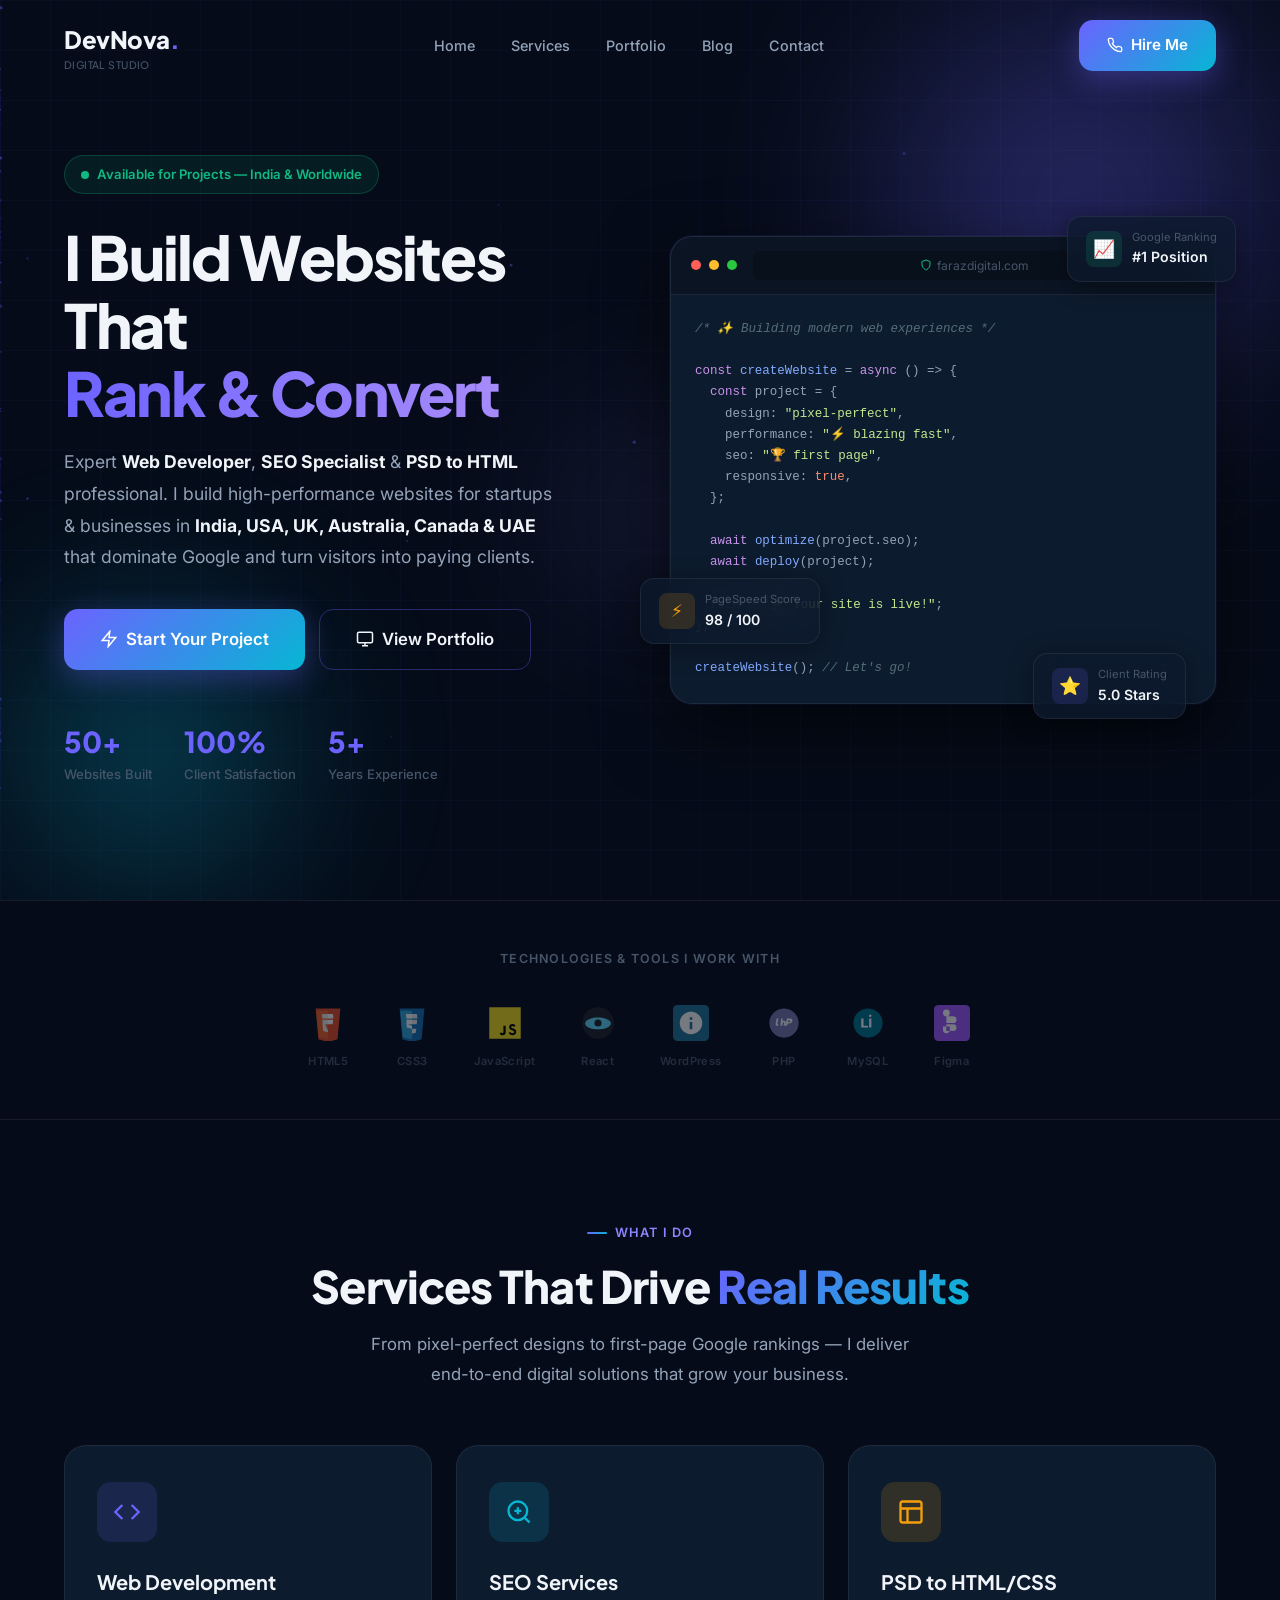
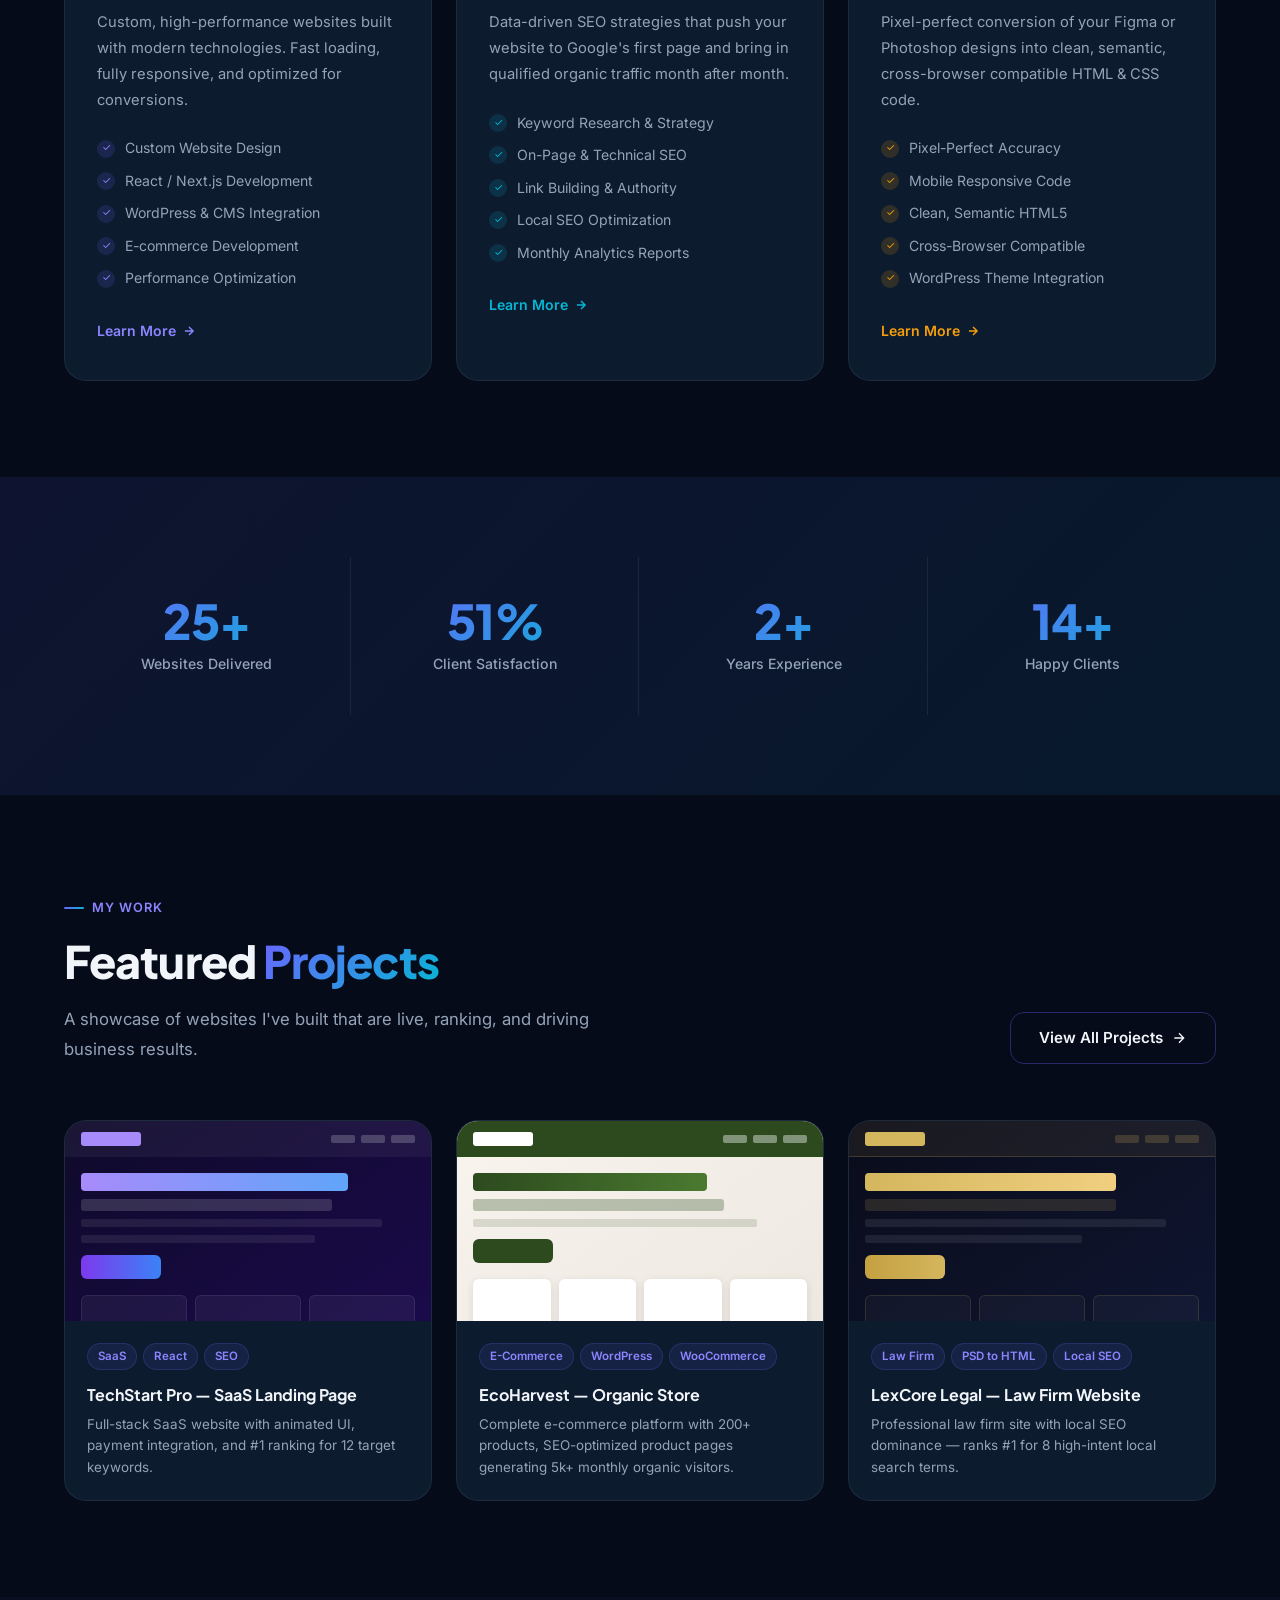
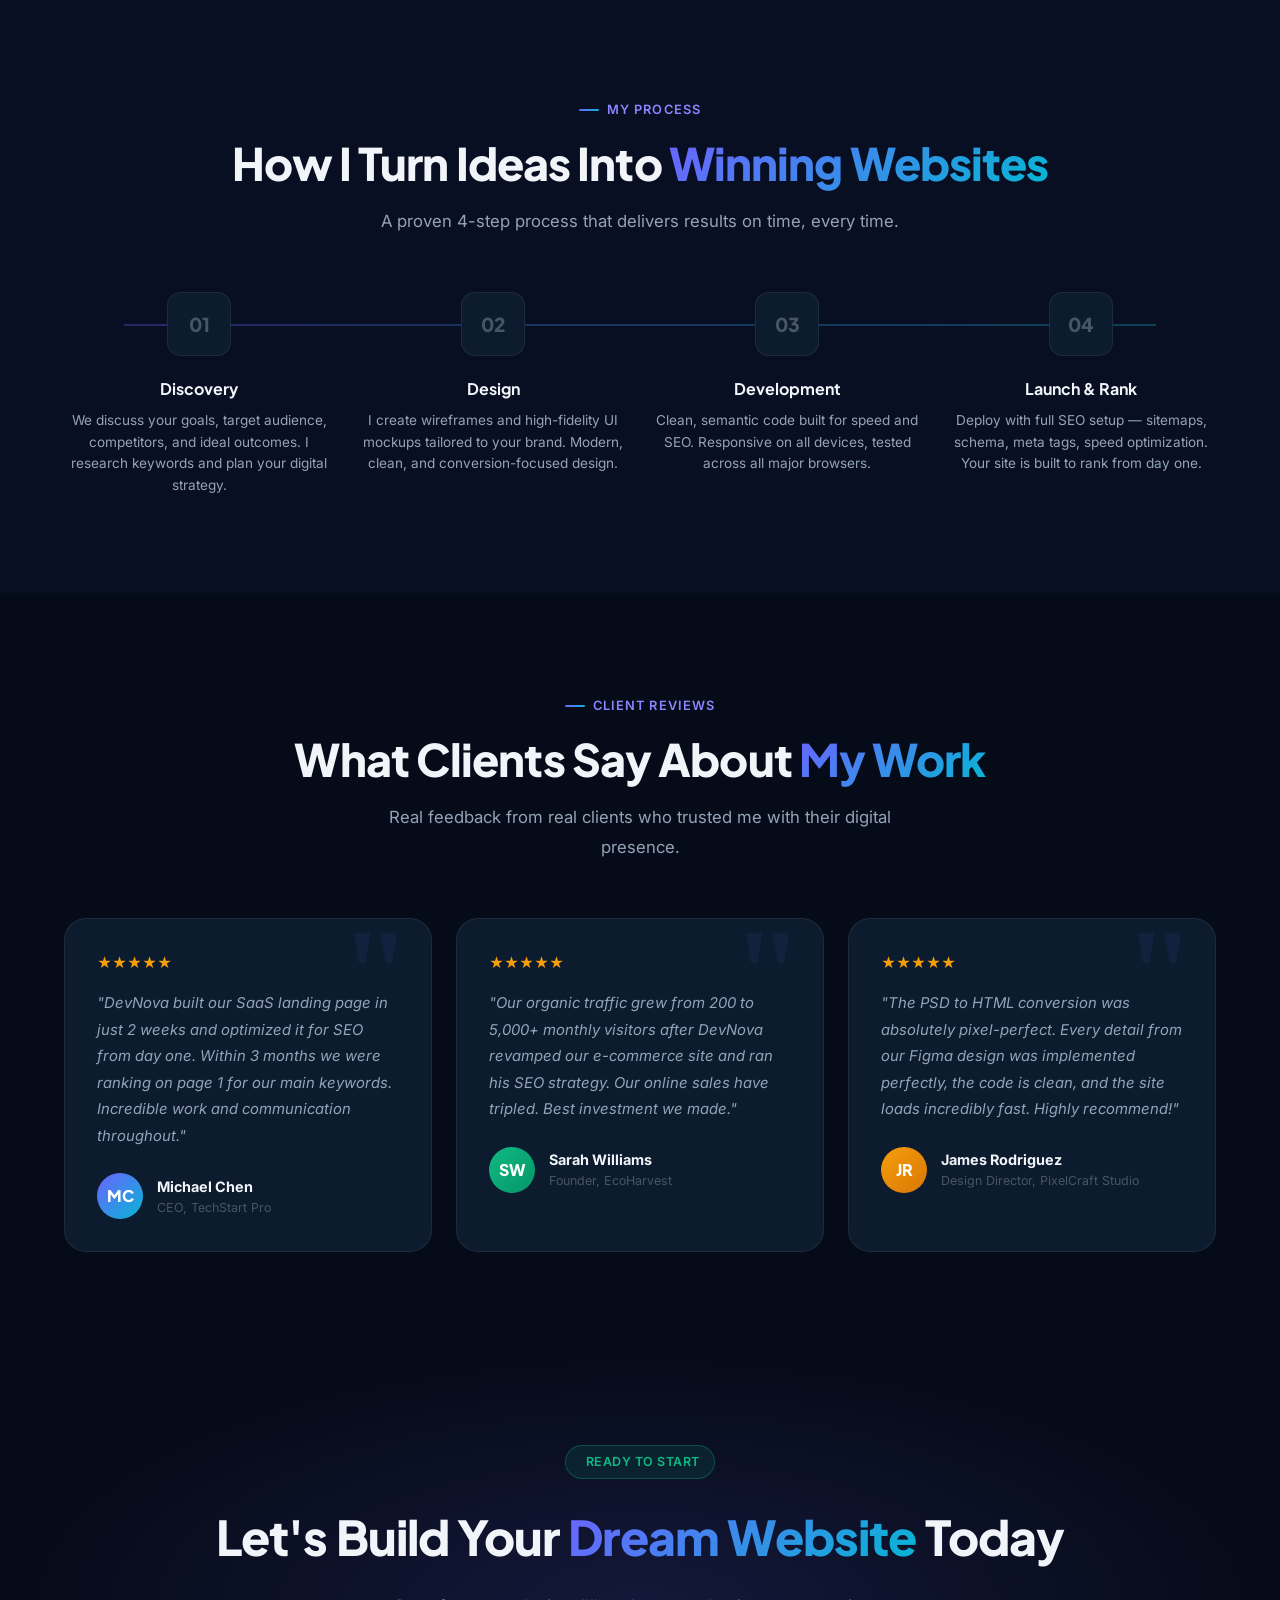
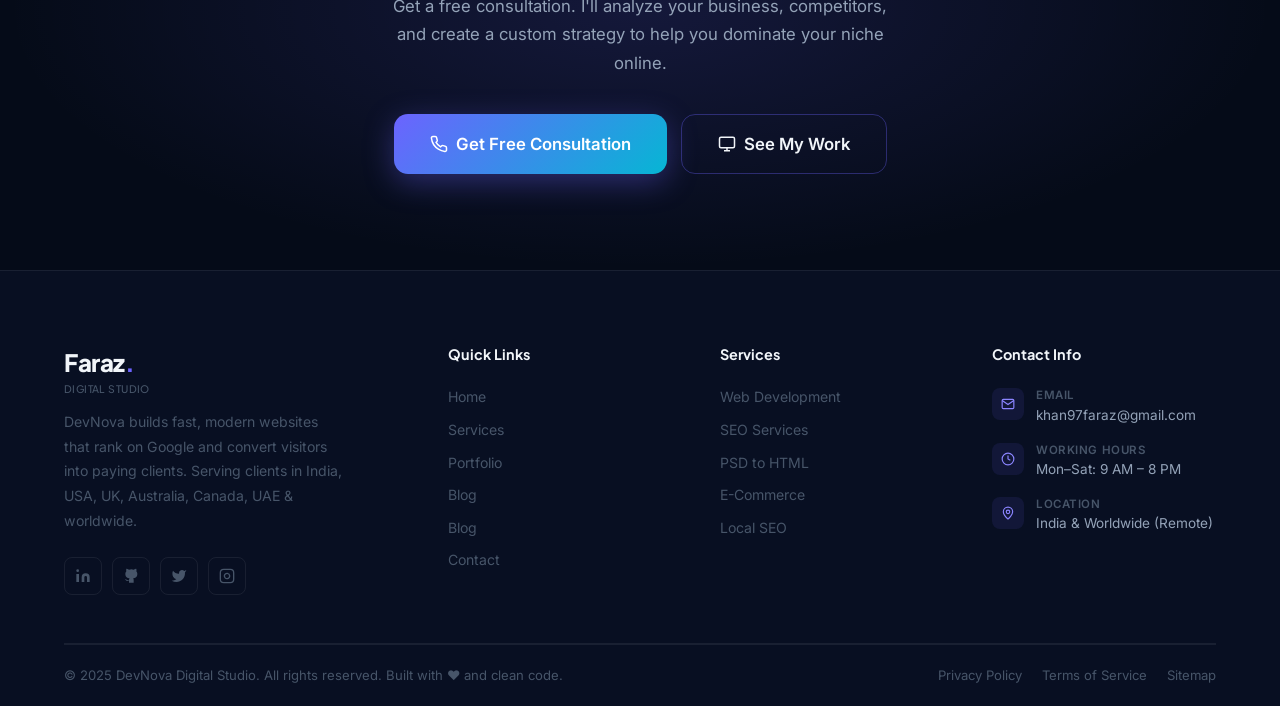
==== index.html @ cc6f0d6e "Target India + international audience (USA, UK, Australia, Canada, UAE) - Page titles updated: "Indi" ====
<!DOCTYPE html>
<html lang="en">
<head>
  <meta charset="UTF-8" />
  <meta name="viewport" content="width=device-width, initial-scale=1.0" />

  <!-- ===== PRIMARY SEO ===== -->
  <title>DevNova | Web Development, SEO & PSD to HTML — India & Worldwide</title>
  <meta name="description" content="Professional web development, SEO, and PSD to HTML services for clients in India, USA, UK, Australia, Canada & UAE. We build fast websites that rank on Google and convert visitors into paying clients." />
  <meta name="keywords" content="web development services, SEO expert, PSD to HTML, hire web developer, affordable web design, freelance web developer india, web developer usa uk australia, wordpress developer, web development agency india, seo services worldwide" />
  <meta name="author" content="DevNova Digital Studio" />
  <meta name="robots" content="index, follow, max-snippet:-1, max-image-preview:large" />
  <meta name="google-site-verification" content="YdTgZyfmlsxTux8rIy8F26vMkPtCJ-BFz233p8TedxY" />
  <link rel="canonical" href="https://portfolioweb-mauve-zeta.vercel.app/" />

  <!-- ===== OPEN GRAPH ===== -->
  <meta property="og:type" content="website" />
  <meta property="og:url" content="https://portfolioweb-mauve-zeta.vercel.app/" />
  <meta property="og:title" content="DevNova | Web Development, SEO & PSD to HTML — India & Worldwide" />
  <meta property="og:description" content="Serving clients in India, USA, UK, Australia, Canada & UAE. We build fast websites that rank on Google and convert visitors into paying clients." />
  <meta property="og:image" content="https://portfolioweb-mauve-zeta.vercel.app/og-image.jpg" />
  <meta property="og:site_name" content="DevNova Digital Studio" />
  <meta property="og:locale" content="en_US" />

  <!-- ===== TWITTER CARD ===== -->
  <meta name="twitter:card" content="summary_large_image" />
  <meta name="twitter:title" content="DevNova | Web Development, SEO & PSD to HTML" />
  <meta name="twitter:description" content="We build fast, modern websites that rank on Google. Expert in Web Development, SEO & PSD to HTML." />
  <meta name="twitter:image" content="https://farazdigital.com/og-image.jpg" />

  <!-- ===== SCHEMA MARKUP ===== -->
  <script type="application/ld+json">
  {
    "@context": "https://schema.org",
    "@type": "ProfessionalService",
    "name": "DevNova Digital Studio",
    "description": "Professional web development, SEO optimization, and PSD to HTML conversion services.",
    "url": "https://portfolioweb-mauve-zeta.vercel.app",
    "email": "khan97faraz@gmail.com",
    "founder": { "@type": "Person", "name": "Faraz Khan", "jobTitle": "Full-Stack Web Developer & SEO Expert" },
    "serviceType": ["Web Development", "SEO Services", "PSD to HTML"],
    "areaServed": ["India", "United States", "United Kingdom", "Australia", "Canada", "United Arab Emirates", "Worldwide"],
    "priceRange": "$$",
    "aggregateRating": {
      "@type": "AggregateRating",
      "ratingValue": "5.0",
      "reviewCount": "32",
      "bestRating": "5"
    },
    "sameAs": [
      "https://linkedin.com/in/devnovastudio",
      "https://github.com/devnovastudio",
      "https://twitter.com/devnovastudio"
    ]
  }
  </script>
  <script type="application/ld+json">
  {
    "@context": "https://schema.org",
    "@type": "WebSite",
    "name": "DevNova Digital Studio",
    "url": "https://portfolioweb-mauve-zeta.vercel.app",
    "potentialAction": {
      "@type": "SearchAction",
      "target": "https://farazdigital.com/?s={search_term_string}",
      "query-input": "required name=search_term_string"
    }
  }
  </script>

  <!-- ===== FAVICON ===== -->
  <link rel="icon" type="image/svg+xml" href="data:image/svg+xml,<svg xmlns='http://www.w3.org/2000/svg' viewBox='0 0 32 32'><rect width='32' height='32' rx='8' fill='%236C63FF'/><text x='50%25' y='54%25' font-family='Arial' font-weight='900' font-size='18' fill='white' text-anchor='middle' dominant-baseline='middle'>F</text></svg>" />

  <!-- ===== PRECONNECT ===== -->
  <link rel="preconnect" href="https://fonts.googleapis.com" />
  <link rel="preconnect" href="https://fonts.gstatic.com" crossorigin />

  <!-- ===== STYLESHEET ===== -->
  <link rel="stylesheet" href="css/style.css" />

  <style>
    /* Hero typing cursor */
    #typingText::after { content: '|'; animation: blink 1s step-end infinite; color: var(--accent); }
    @keyframes blink { 0%,100%{opacity:1} 50%{opacity:0} }
    .spin-anim { animation: spin 1s linear infinite; }
    @keyframes spin { to { transform: rotate(360deg); } }
    /* Gradient animated text */
    .animated-gradient-text {
      background: linear-gradient(270deg, #6C63FF, #06B6D4, #A78BFA, #6C63FF);
      background-size: 300% 300%;
      -webkit-background-clip: text;
      -webkit-text-fill-color: transparent;
      background-clip: text;
      animation: gradientShift 4s ease infinite;
    }
  </style>
</head>

<body>

<!-- ===================================================
     NAVIGATION
====================================================== -->
<nav class="navbar" id="navbar" role="navigation" aria-label="Main navigation">
  <div class="container">
    <div class="nav-inner">
      <a href="index.html" class="nav-logo" aria-label="DevNova Home">
        <div class="logo-stack">
          <span>DevNova<span class="dot">.</span></span>
          <span class="logo-sub">Digital Studio</span>
        </div>
      </a>

      <ul class="nav-links" role="list">
        <li><a href="index.html" class="active">Home</a></li>
        <li><a href="services.html">Services</a></li>
        <li><a href="portfolio.html">Portfolio</a></li>
        <li><a href="blog/index.html">Blog</a></li>
        <li><a href="contact.html">Contact</a></li>
      </ul>

      <div class="nav-actions">
        <a href="contact.html" class="btn btn-primary" aria-label="Hire DevNova">
          <svg width="16" height="16" viewBox="0 0 24 24" fill="none" stroke="currentColor" stroke-width="2"><path d="M22 16.92v3a2 2 0 0 1-2.18 2 19.79 19.79 0 0 1-8.63-3.07A19.5 19.5 0 0 1 4.99 13 19.79 19.79 0 0 1 1.93 4.36 2 2 0 0 1 3.92 2h3a2 2 0 0 1 2 1.72c.127.96.361 1.903.7 2.81a2 2 0 0 1-.45 2.11L8.09 9.91a16 16 0 0 0 6 6l1.27-1.27a2 2 0 0 1 2.11-.45c.907.339 1.85.573 2.81.7A2 2 0 0 1 22 16.92z"/></svg>
          Hire Me
        </a>
        <button class="nav-hamburger" id="hamburger" aria-label="Toggle menu" aria-expanded="false">
          <span></span><span></span><span></span>
        </button>
      </div>
    </div>
  </div>
</nav>

<!-- Mobile Menu -->
<div class="mobile-menu" id="mobileMenu" role="dialog" aria-label="Mobile navigation">
  <a href="index.html">Home</a>
  <a href="services.html">Services</a>
  <a href="portfolio.html">Portfolio</a>
  <a href="blog/index.html">Blog</a>
  <a href="contact.html">Contact</a>
  <a href="contact.html" class="btn btn-primary" style="margin-top:16px;">Hire Me</a>
</div>


<!-- ===================================================
     HERO SECTION
====================================================== -->
<section class="hero" id="home" aria-label="Hero section">
  <div class="hero-bg">
    <canvas id="heroParticles" style="position:absolute;inset:0;width:100%;height:100%;"></canvas>
    <div class="hero-grid"></div>
    <div class="hero-orb hero-orb-1"></div>
    <div class="hero-orb hero-orb-2"></div>
    <div class="hero-orb hero-orb-3"></div>
  </div>

  <div class="container">
    <div class="hero-inner">
      <!-- Content -->
      <div class="hero-content">
        <div class="hero-badge">
          <span class="pulse-dot"></span>
          Available for Projects — India &amp; Worldwide
        </div>

        <h1 class="hero-title">
          I Build Websites That<br/>
          <span class="animated-gradient-text">Rank & Convert</span>
        </h1>

        <p class="hero-desc">
          Expert <strong style="color:var(--text-primary)">Web Developer</strong>,
          <strong style="color:var(--text-primary)">SEO Specialist</strong> &
          <strong style="color:var(--text-primary)">PSD to HTML</strong> professional.
          I build high-performance websites for startups &amp; businesses in <strong style="color:var(--text-primary)">India, USA, UK, Australia, Canada &amp; UAE</strong> that dominate Google and turn visitors into paying clients.
        </p>

        <div class="hero-actions">
          <a href="contact.html" class="btn btn-primary btn-lg">
            <svg width="18" height="18" viewBox="0 0 24 24" fill="none" stroke="currentColor" stroke-width="2"><path d="M13 2L3 14h9l-1 8 10-12h-9l1-8z"/></svg>
            Start Your Project
          </a>
          <a href="portfolio.html" class="btn btn-outline btn-lg">
            <svg width="18" height="18" viewBox="0 0 24 24" fill="none" stroke="currentColor" stroke-width="2"><rect x="2" y="3" width="20" height="14" rx="2"/><path d="M8 21h8M12 17v4"/></svg>
            View Portfolio
          </a>
        </div>

        <div class="hero-stats">
          <div class="hero-stat">
            <div class="hero-stat-num"><span class="counter" data-target="50" data-suffix="+">0+</span></div>
            <div class="hero-stat-label">Websites Built</div>
          </div>
          <div class="hero-stat">
            <div class="hero-stat-num"><span class="counter" data-target="100" data-suffix="%">0%</span></div>
            <div class="hero-stat-label">Client Satisfaction</div>
          </div>
          <div class="hero-stat">
            <div class="hero-stat-num"><span class="counter" data-target="5" data-suffix="+">0+</span></div>
            <div class="hero-stat-label">Years Experience</div>
          </div>
        </div>
      </div>

      <!-- Visual -->
      <div class="hero-visual" aria-hidden="true">
        <div class="hero-window">
          <div class="window-bar">
            <span class="window-dot"></span>
            <span class="window-dot"></span>
            <span class="window-dot"></span>
            <div class="window-url">
              <svg width="12" height="12" viewBox="0 0 24 24" fill="none" stroke="currentColor" stroke-width="2" style="margin-right:5px;color:#10B981"><path d="M12 22s8-4 8-10V5l-8-3-8 3v7c0 6 8 10 8 10z"/></svg>
              farazdigital.com
            </div>
          </div>
          <div class="window-content">
            <div class="code-block">
              <div><span class="cm">/* ✨ Building modern web experiences */</span></div>
              <br/>
              <div><span class="kw">const</span> <span class="fn">createWebsite</span> = <span class="kw">async</span> () =&gt; &#123;</div>
              <div>&nbsp;&nbsp;<span class="kw">const</span> project = &#123;</div>
              <div>&nbsp;&nbsp;&nbsp;&nbsp;design: <span class="str">"pixel-perfect"</span>,</div>
              <div>&nbsp;&nbsp;&nbsp;&nbsp;performance: <span class="str">"⚡ blazing fast"</span>,</div>
              <div>&nbsp;&nbsp;&nbsp;&nbsp;seo: <span class="str">"🏆 first page"</span>,</div>
              <div>&nbsp;&nbsp;&nbsp;&nbsp;responsive: <span class="num">true</span>,</div>
              <div>&nbsp;&nbsp;&#125;;</div>
              <br/>
              <div>&nbsp;&nbsp;<span class="kw">await</span> <span class="fn">optimize</span>(project.seo);</div>
              <div>&nbsp;&nbsp;<span class="kw">await</span> <span class="fn">deploy</span>(project);</div>
              <br/>
              <div>&nbsp;&nbsp;<span class="kw">return</span> <span class="str">"🚀 Your site is live!"</span>;</div>
              <div>&#125;;</div>
              <br/>
              <div><span class="fn">createWebsite</span>(); <span class="cm">// Let's go!</span></div>
            </div>
          </div>
        </div>

        <!-- Floating cards -->
        <div class="floating-card fc-seo">
          <div class="floating-card-icon" style="background:rgba(16,185,129,0.15);color:#10B981;font-size:1.1rem;">📈</div>
          <div class="floating-card-text">
            <div class="floating-card-label">Google Ranking</div>
            <div class="floating-card-value">#1 Position</div>
          </div>
        </div>

        <div class="floating-card fc-speed">
          <div class="floating-card-icon" style="background:rgba(245,158,11,0.15);color:#F59E0B;font-size:1.1rem;">⚡</div>
          <div class="floating-card-text">
            <div class="floating-card-label">PageSpeed Score</div>
            <div class="floating-card-value">98 / 100</div>
          </div>
        </div>

        <div class="floating-card fc-rank">
          <div class="floating-card-icon" style="background:rgba(108,99,255,0.15);color:#8B85FF;font-size:1.1rem;">⭐</div>
          <div class="floating-card-text">
            <div class="floating-card-label">Client Rating</div>
            <div class="floating-card-value">5.0 Stars</div>
          </div>
        </div>
      </div>
    </div>
  </div>
</section>


<!-- ===================================================
     TRUSTED / TECH STACK
====================================================== -->
<section class="trusted" aria-label="Technologies used">
  <div class="container">
    <p class="trusted-label">Technologies & Tools I Work With</p>
    <div class="tech-logos">
      <div class="tech-logo">
        <div class="tech-logo-icon">
          <svg viewBox="0 0 32 32" width="36" height="36"><path fill="#E44D26" d="M5 3l2.5 27.5L16 33l8.5-2.5L27 3z"/><path fill="#F16529" d="M16 30.5V5H5.5L7.7 28.7z"/><path fill="#EBEBEB" d="M16 13H11l.4 4H16v-4zm0-5H10.6l.4 4H16V8zm0 14.5l-.1.1L13 16h-2l.7 7 4.3 1.2v-1.7z"/><path fill="#fff" d="M16 17v-4h4.6l-.4 4H16zm1-9H16v4h4.8l-.4-4H17z"/></svg>
        </div>
        <span class="tech-logo-name">HTML5</span>
      </div>
      <div class="tech-logo">
        <div class="tech-logo-icon">
          <svg viewBox="0 0 32 32" width="36" height="36"><path fill="#1572B6" d="M5 3l2.5 27.5L16 33l8.5-2.5L27 3z"/><path fill="#33A9DC" d="M16 30.5V5H5.5L7.7 28.7z"/><path fill="#fff" d="M16 13h-5l.4 4H16v-4zm0-5H10.6l.4 4H16V8zm0 14.5v-4h-.1l-3-1-.2-2H11l.4 4.4 4.6 1.3z"/><path fill="#EBEBEB" d="M16 17v-4h4.6l-.4 4H16zm1-9H16v4h4.8l-.4-4H17zM16 25v-4h3.8l-.4 3.6-3.4.9z"/></svg>
        </div>
        <span class="tech-logo-name">CSS3</span>
      </div>
      <div class="tech-logo">
        <div class="tech-logo-icon">
          <svg viewBox="0 0 32 32" width="36" height="36"><path fill="#F7DF1E" d="M2 2h28v28H2z"/><path d="M20.8 23.9c.4.7 1 1.2 2 1.2.8 0 1.4-.4 1.4-1 0-.7-.6-1-1.5-1.4l-.5-.2c-1.5-.6-2.5-1.4-2.5-3 0-1.5 1.1-2.6 2.9-2.6 1.3 0 2.2.5 2.8 1.6l-1.5 1c-.3-.6-.7-.8-1.3-.8-.6 0-1 .4-1 .8 0 .6.4.8 1.2 1.2l.5.2c1.7.7 2.7 1.5 2.7 3.1 0 1.8-1.4 2.8-3.2 2.8-1.8 0-3-.9-3.5-2.1l1.5-.8zm-8.3.2c.3.5.6.9 1.2.9.6 0 .9-.2.9-.9v-5.7h2v5.8c0 1.9-1.1 2.7-2.7 2.7-1.4 0-2.2-.7-2.7-1.6l1.3-.9v-.3z"/></svg>
        </div>
        <span class="tech-logo-name">JavaScript</span>
      </div>
      <div class="tech-logo">
        <div class="tech-logo-icon">
          <svg viewBox="0 0 32 32" width="36" height="36"><circle cx="16" cy="16" r="14" fill="#20232a"/><path fill="#61DAFB" d="M16 12.8a3.2 3.2 0 1 1 0 6.4 3.2 3.2 0 0 1 0-6.4zm0-1.6c-2.65 0-5.05.36-6.88.97-1.47.49-2.62 1.14-3.4 1.88-.77.74-1.16 1.54-1.16 2.35 0 .81.39 1.61 1.16 2.35.78.74 1.93 1.39 3.4 1.88C10.95 21.24 13.35 21.6 16 21.6s5.05-.36 6.88-.97c1.47-.49 2.62-1.14 3.4-1.88.77-.74 1.16-1.54 1.16-2.35 0-.81-.39-1.61-1.16-2.35-.78-.74-1.93-1.39-3.4-1.88C21.05 11.56 18.65 11.2 16 11.2z"/></svg>
        </div>
        <span class="tech-logo-name">React</span>
      </div>
      <div class="tech-logo">
        <div class="tech-logo-icon">
          <svg viewBox="0 0 32 32" width="36" height="36"><rect width="32" height="32" rx="4" fill="#21759B"/><path fill="#fff" d="M16 6C10.48 6 6 10.48 6 16c0 5.52 4.48 10 10 10s10-4.48 10-10c0-5.52-4.48-10-10-10zm1.14 15.5h-2.28v-6.28h2.28v6.28zm0-8.42h-2.28v-2.16h2.28v2.16z"/></svg>
        </div>
        <span class="tech-logo-name">WordPress</span>
      </div>
      <div class="tech-logo">
        <div class="tech-logo-icon">
          <svg viewBox="0 0 32 32" width="36" height="36"><path fill="#777BB4" d="M16 3C8.82 3 3 8.82 3 16s5.82 13 13 13 13-5.82 13-13S23.18 3 16 3z"/><path fill="#fff" d="M9.5 12h1.5l-.9 4.5c-.1.5.1.7.5.7h.4l-.3 1.3h-.7c-1.1 0-1.7-.6-1.4-2L9.5 12zm3.9 0h1.5l-.4 2h1.5c1.3 0 1.9.7 1.6 2l-.5 2.5h-1.5l.5-2.3c.1-.5 0-.8-.5-.8H15l-.6 3.1h-1.5L13.4 12zm5.3 0h3c1.4 0 2 .9 1.7 2.3-.3 1.4-1.3 2.2-2.7 2.2h-1.5l-.4 2h-1.5l1.4-6.5zm1.3 1.3l-.5 2h1.2c.5 0 .9-.3 1-.8.1-.5-.1-.8-.7-.8l-.9-.4h-.1z"/></svg>
        </div>
        <span class="tech-logo-name">PHP</span>
      </div>
      <div class="tech-logo">
        <div class="tech-logo-icon">
          <svg viewBox="0 0 32 32" width="36" height="36"><path fill="#00758F" d="M16 3C8.82 3 3 8.82 3 16s5.82 13 13 13 13-5.82 13-13S23.18 3 16 3z"/><path fill="#fff" d="M10 20V12h2v6.5h4V20H10zm7-8h2v8h-2v-8zm-.1-2.5a1.1 1.1 0 1 1 2.2 0 1.1 1.1 0 0 1-2.2 0z"/></svg>
        </div>
        <span class="tech-logo-name">MySQL</span>
      </div>
      <div class="tech-logo">
        <div class="tech-logo-icon">
          <svg viewBox="0 0 32 32" width="36" height="36"><rect width="32" height="32" rx="4" fill="#A259FF"/><path fill="#fff" d="M11 10h6a3 3 0 0 1 0 6h-6v-6zm0 7h3a3 3 0 0 1 0 6h-3v-6zm6 0a3 3 0 1 1 0 6 3 3 0 0 1 0-6zM8 22a3 3 0 1 0 6 0v-3H8v3zm3-12a3 3 0 1 0 0-6 3 3 0 0 0 0 6z"/></svg>
        </div>
        <span class="tech-logo-name">Figma</span>
      </div>
    </div>
  </div>
</section>


<!-- ===================================================
     SERVICES SECTION
====================================================== -->
<section class="section-pad" id="services" aria-labelledby="services-heading">
  <div class="container">
    <div class="section-header center">
      <div class="section-label">What I Do</div>
      <h2 class="section-title" id="services-heading">
        Services That Drive <span class="text-gradient">Real Results</span>
      </h2>
      <p class="section-desc">
        From pixel-perfect designs to first-page Google rankings — I deliver end-to-end digital solutions that grow your business.
      </p>
    </div>

    <div class="services-grid">
      <!-- Web Development -->
      <article class="service-card animate-on-scroll">
        <div class="service-icon service-icon-1" aria-hidden="true">
          <svg viewBox="0 0 24 24" fill="none" stroke="currentColor" stroke-width="2"><polyline points="16 18 22 12 16 6"/><polyline points="8 6 2 12 8 18"/></svg>
        </div>
        <h3 class="service-title">Web Development</h3>
        <p class="service-desc">Custom, high-performance websites built with modern technologies. Fast loading, fully responsive, and optimized for conversions.</p>
        <ul class="service-features" aria-label="Web development features">
          <li class="service-feature"><span class="feature-check">✓</span> Custom Website Design</li>
          <li class="service-feature"><span class="feature-check">✓</span> React / Next.js Development</li>
          <li class="service-feature"><span class="feature-check">✓</span> WordPress & CMS Integration</li>
          <li class="service-feature"><span class="feature-check">✓</span> E-commerce Development</li>
          <li class="service-feature"><span class="feature-check">✓</span> Performance Optimization</li>
        </ul>
        <a href="services.html#web-dev" class="service-link">
          Learn More <svg width="14" height="14" viewBox="0 0 24 24" fill="none" stroke="currentColor" stroke-width="2.5"><path d="M5 12h14M12 5l7 7-7 7"/></svg>
        </a>
      </article>

      <!-- SEO -->
      <article class="service-card animate-on-scroll delay-1">
        <div class="service-icon service-icon-2" aria-hidden="true">
          <svg viewBox="0 0 24 24" fill="none" stroke="currentColor" stroke-width="2"><circle cx="11" cy="11" r="8"/><path d="m21 21-4.35-4.35"/><path d="M11 8v6M8 11h6"/></svg>
        </div>
        <h3 class="service-title">SEO Services</h3>
        <p class="service-desc">Data-driven SEO strategies that push your website to Google's first page and bring in qualified organic traffic month after month.</p>
        <ul class="service-features" aria-label="SEO service features">
          <li class="service-feature"><span class="feature-check">✓</span> Keyword Research & Strategy</li>
          <li class="service-feature"><span class="feature-check">✓</span> On-Page & Technical SEO</li>
          <li class="service-feature"><span class="feature-check">✓</span> Link Building & Authority</li>
          <li class="service-feature"><span class="feature-check">✓</span> Local SEO Optimization</li>
          <li class="service-feature"><span class="feature-check">✓</span> Monthly Analytics Reports</li>
        </ul>
        <a href="services.html#seo" class="service-link" style="color:var(--cyan)">
          Learn More <svg width="14" height="14" viewBox="0 0 24 24" fill="none" stroke="currentColor" stroke-width="2.5"><path d="M5 12h14M12 5l7 7-7 7"/></svg>
        </a>
      </article>

      <!-- PSD to HTML -->
      <article class="service-card animate-on-scroll delay-2">
        <div class="service-icon service-icon-3" aria-hidden="true">
          <svg viewBox="0 0 24 24" fill="none" stroke="currentColor" stroke-width="2"><rect x="3" y="3" width="18" height="18" rx="2"/><path d="M3 9h18M9 21V9"/></svg>
        </div>
        <h3 class="service-title">PSD to HTML/CSS</h3>
        <p class="service-desc">Pixel-perfect conversion of your Figma or Photoshop designs into clean, semantic, cross-browser compatible HTML & CSS code.</p>
        <ul class="service-features" aria-label="PSD to HTML features">
          <li class="service-feature"><span class="feature-check">✓</span> Pixel-Perfect Accuracy</li>
          <li class="service-feature"><span class="feature-check">✓</span> Mobile Responsive Code</li>
          <li class="service-feature"><span class="feature-check">✓</span> Clean, Semantic HTML5</li>
          <li class="service-feature"><span class="feature-check">✓</span> Cross-Browser Compatible</li>
          <li class="service-feature"><span class="feature-check">✓</span> WordPress Theme Integration</li>
        </ul>
        <a href="services.html#psd" class="service-link" style="color:var(--orange)">
          Learn More <svg width="14" height="14" viewBox="0 0 24 24" fill="none" stroke="currentColor" stroke-width="2.5"><path d="M5 12h14M12 5l7 7-7 7"/></svg>
        </a>
      </article>
    </div>
  </div>
</section>


<!-- ===================================================
     STATS / NUMBERS
====================================================== -->
<section class="stats-section" aria-label="Statistics and achievements">
  <div class="stats-bg" aria-hidden="true"></div>
  <div class="container">
    <div class="stats-grid">
      <div class="stat-item animate-on-scroll">
        <div class="stat-number text-gradient">
          <span class="counter" data-target="50" data-suffix="+">0+</span>
        </div>
        <p class="stat-label">Websites Delivered</p>
      </div>
      <div class="stat-item animate-on-scroll delay-1">
        <div class="stat-number text-gradient">
          <span class="counter" data-target="100" data-suffix="%">0%</span>
        </div>
        <p class="stat-label">Client Satisfaction</p>
      </div>
      <div class="stat-item animate-on-scroll delay-2">
        <div class="stat-number text-gradient">
          <span class="counter" data-target="5" data-suffix="+">0+</span>
        </div>
        <p class="stat-label">Years Experience</p>
      </div>
      <div class="stat-item animate-on-scroll delay-3">
        <div class="stat-number text-gradient">
          <span class="counter" data-target="30" data-suffix="+">0+</span>
        </div>
        <p class="stat-label">Happy Clients</p>
      </div>
    </div>
  </div>
</section>


<!-- ===================================================
     PORTFOLIO PREVIEW
====================================================== -->
<section class="section-pad" id="portfolio" aria-labelledby="portfolio-heading">
  <div class="container">
    <div class="section-header" style="display:flex;justify-content:space-between;align-items:flex-end;flex-wrap:wrap;gap:20px;">
      <div>
        <div class="section-label">My Work</div>
        <h2 class="section-title" id="portfolio-heading">
          Featured <span class="text-gradient">Projects</span>
        </h2>
        <p class="section-desc">A showcase of websites I've built that are live, ranking, and driving business results.</p>
      </div>
      <a href="portfolio.html" class="btn btn-outline">
        View All Projects
        <svg width="16" height="16" viewBox="0 0 24 24" fill="none" stroke="currentColor" stroke-width="2"><path d="M5 12h14M12 5l7 7-7 7"/></svg>
      </a>
    </div>

    <div class="portfolio-grid">
      <!-- Project 1 -->
      <article class="project-card animate-on-scroll" aria-label="TechStart Pro project">
        <div class="project-preview">
          <div class="mock-site site-saas">
            <div class="mock-nav">
              <div class="mock-logo"></div>
              <div class="mock-nav-links">
                <div class="mock-nav-link"></div>
                <div class="mock-nav-link"></div>
                <div class="mock-nav-link"></div>
              </div>
            </div>
            <div class="mock-hero">
              <div class="mock-h1" style="width:80%"></div>
              <div class="mock-h1-sub"></div>
              <div class="mock-p" style="width:90%"></div>
              <div class="mock-p" style="width:70%"></div>
              <div class="mock-btn"></div>
            </div>
            <div class="mock-cards">
              <div class="mock-card"></div>
              <div class="mock-card"></div>
              <div class="mock-card"></div>
            </div>
          </div>
          <div class="project-overlay">
            <a href="portfolio.html" class="project-overlay-btn">
              <svg width="14" height="14" viewBox="0 0 24 24" fill="none" stroke="currentColor" stroke-width="2"><path d="M18 13v6a2 2 0 0 1-2 2H5a2 2 0 0 1-2-2V8a2 2 0 0 1 2-2h6M15 3h6v6M10 14L21 3"/></svg>
              View Case Study
            </a>
          </div>
        </div>
        <div class="project-info">
          <div class="project-tags">
            <span class="project-tag">SaaS</span>
            <span class="project-tag">React</span>
            <span class="project-tag">SEO</span>
          </div>
          <h3 class="project-title">TechStart Pro — SaaS Landing Page</h3>
          <p class="project-desc">Full-stack SaaS website with animated UI, payment integration, and #1 ranking for 12 target keywords.</p>
        </div>
      </article>

      <!-- Project 2 -->
      <article class="project-card animate-on-scroll delay-1" aria-label="EcoHarvest project">
        <div class="project-preview">
          <div class="mock-site site-ecom">
            <div class="mock-nav">
              <div class="mock-logo"></div>
              <div class="mock-nav-links">
                <div class="mock-nav-link"></div>
                <div class="mock-nav-link"></div>
                <div class="mock-nav-link"></div>
              </div>
            </div>
            <div class="mock-hero">
              <div class="mock-h1" style="width:70%"></div>
              <div class="mock-h1-sub"></div>
              <div class="mock-p" style="width:85%"></div>
              <div class="mock-btn"></div>
            </div>
            <div class="mock-cards">
              <div class="mock-card"></div>
              <div class="mock-card"></div>
              <div class="mock-card"></div>
              <div class="mock-card"></div>
            </div>
          </div>
          <div class="project-overlay">
            <a href="portfolio.html" class="project-overlay-btn">
              <svg width="14" height="14" viewBox="0 0 24 24" fill="none" stroke="currentColor" stroke-width="2"><path d="M18 13v6a2 2 0 0 1-2 2H5a2 2 0 0 1-2-2V8a2 2 0 0 1 2-2h6M15 3h6v6M10 14L21 3"/></svg>
              View Case Study
            </a>
          </div>
        </div>
        <div class="project-info">
          <div class="project-tags">
            <span class="project-tag">E-Commerce</span>
            <span class="project-tag">WordPress</span>
            <span class="project-tag">WooCommerce</span>
          </div>
          <h3 class="project-title">EcoHarvest — Organic Store</h3>
          <p class="project-desc">Complete e-commerce platform with 200+ products, SEO-optimized product pages generating 5k+ monthly organic visitors.</p>
        </div>
      </article>

      <!-- Project 3 -->
      <article class="project-card animate-on-scroll delay-2" aria-label="LexCore Legal project">
        <div class="project-preview">
          <div class="mock-site site-legal">
            <div class="mock-nav">
              <div class="mock-logo"></div>
              <div class="mock-nav-links">
                <div class="mock-nav-link"></div>
                <div class="mock-nav-link"></div>
                <div class="mock-nav-link"></div>
              </div>
            </div>
            <div class="mock-hero">
              <div class="mock-h1" style="width:75%"></div>
              <div class="mock-h1-sub"></div>
              <div class="mock-p" style="width:90%"></div>
              <div class="mock-p" style="width:65%"></div>
              <div class="mock-btn"></div>
            </div>
            <div class="mock-cards">
              <div class="mock-card"></div>
              <div class="mock-card"></div>
              <div class="mock-card"></div>
            </div>
          </div>
          <div class="project-overlay">
            <a href="portfolio.html" class="project-overlay-btn">
              <svg width="14" height="14" viewBox="0 0 24 24" fill="none" stroke="currentColor" stroke-width="2"><path d="M18 13v6a2 2 0 0 1-2 2H5a2 2 0 0 1-2-2V8a2 2 0 0 1 2-2h6M15 3h6v6M10 14L21 3"/></svg>
              View Case Study
            </a>
          </div>
        </div>
        <div class="project-info">
          <div class="project-tags">
            <span class="project-tag">Law Firm</span>
            <span class="project-tag">PSD to HTML</span>
            <span class="project-tag">Local SEO</span>
          </div>
          <h3 class="project-title">LexCore Legal — Law Firm Website</h3>
          <p class="project-desc">Professional law firm site with local SEO dominance — ranks #1 for 8 high-intent local search terms.</p>
        </div>
      </article>
    </div>
  </div>
</section>


<!-- ===================================================
     PROCESS / HOW I WORK
====================================================== -->
<section class="section-pad" style="background:var(--bg-secondary);" aria-labelledby="process-heading">
  <div class="container">
    <div class="section-header center">
      <div class="section-label">My Process</div>
      <h2 class="section-title" id="process-heading">
        How I Turn Ideas Into <span class="text-gradient">Winning Websites</span>
      </h2>
      <p class="section-desc">A proven 4-step process that delivers results on time, every time.</p>
    </div>

    <div class="process-grid">
      <div class="process-step animate-on-scroll">
        <div class="step-number">01</div>
        <h3 class="step-title">Discovery</h3>
        <p class="step-desc">We discuss your goals, target audience, competitors, and ideal outcomes. I research keywords and plan your digital strategy.</p>
      </div>
      <div class="process-step animate-on-scroll delay-1">
        <div class="step-number">02</div>
        <h3 class="step-title">Design</h3>
        <p class="step-desc">I create wireframes and high-fidelity UI mockups tailored to your brand. Modern, clean, and conversion-focused design.</p>
      </div>
      <div class="process-step animate-on-scroll delay-2">
        <div class="step-number">03</div>
        <h3 class="step-title">Development</h3>
        <p class="step-desc">Clean, semantic code built for speed and SEO. Responsive on all devices, tested across all major browsers.</p>
      </div>
      <div class="process-step animate-on-scroll delay-3">
        <div class="step-number">04</div>
        <h3 class="step-title">Launch & Rank</h3>
        <p class="step-desc">Deploy with full SEO setup — sitemaps, schema, meta tags, speed optimization. Your site is built to rank from day one.</p>
      </div>
    </div>
  </div>
</section>


<!-- ===================================================
     TESTIMONIALS
====================================================== -->
<section class="section-pad" id="testimonials" aria-labelledby="testimonials-heading">
  <div class="container">
    <div class="section-header center">
      <div class="section-label">Client Reviews</div>
      <h2 class="section-title" id="testimonials-heading">
        What Clients Say About <span class="text-gradient">My Work</span>
      </h2>
      <p class="section-desc">Real feedback from real clients who trusted me with their digital presence.</p>
    </div>

    <div class="testimonials-grid">
      <article class="testimonial-card animate-on-scroll">
        <div class="stars" aria-label="5 star rating">★★★★★</div>
        <p class="testimonial-text">"DevNova built our SaaS landing page in just 2 weeks and optimized it for SEO from day one. Within 3 months we were ranking on page 1 for our main keywords. Incredible work and communication throughout."</p>
        <div class="testimonial-author">
          <div class="author-avatar" style="background:linear-gradient(135deg,#6C63FF,#06B6D4);">MC</div>
          <div class="author-info">
            <div class="author-name">Michael Chen</div>
            <div class="author-role">CEO, TechStart Pro</div>
          </div>
        </div>
      </article>

      <article class="testimonial-card animate-on-scroll delay-1">
        <div class="stars" aria-label="5 star rating">★★★★★</div>
        <p class="testimonial-text">"Our organic traffic grew from 200 to 5,000+ monthly visitors after DevNova revamped our e-commerce site and ran his SEO strategy. Our online sales have tripled. Best investment we made."</p>
        <div class="testimonial-author">
          <div class="author-avatar" style="background:linear-gradient(135deg,#10B981,#059669);">SW</div>
          <div class="author-info">
            <div class="author-name">Sarah Williams</div>
            <div class="author-role">Founder, EcoHarvest</div>
          </div>
        </div>
      </article>

      <article class="testimonial-card animate-on-scroll delay-2">
        <div class="stars" aria-label="5 star rating">★★★★★</div>
        <p class="testimonial-text">"The PSD to HTML conversion was absolutely pixel-perfect. Every detail from our Figma design was implemented perfectly, the code is clean, and the site loads incredibly fast. Highly recommend!"</p>
        <div class="testimonial-author">
          <div class="author-avatar" style="background:linear-gradient(135deg,#F59E0B,#D97706);">JR</div>
          <div class="author-info">
            <div class="author-name">James Rodriguez</div>
            <div class="author-role">Design Director, PixelCraft Studio</div>
          </div>
        </div>
      </article>
    </div>
  </div>
</section>


<!-- ===================================================
     CTA SECTION
====================================================== -->
<section class="cta-section" aria-labelledby="cta-heading">
  <div class="cta-bg" aria-hidden="true"></div>
  <div class="container">
    <div class="cta-inner">
      <div class="badge badge-success" style="margin:0 auto 20px;">
        <span class="pulse-dot" style="background:var(--green);"></span>
        Ready to Start
      </div>
      <h2 class="cta-title" id="cta-heading">
        Let's Build Your <span class="text-gradient">Dream Website</span> Today
      </h2>
      <p class="cta-desc">
        Get a free consultation. I'll analyze your business, competitors, and create a custom strategy to help you dominate your niche online.
      </p>
      <div class="cta-actions">
        <a href="contact.html" class="btn btn-primary btn-lg">
          <svg width="18" height="18" viewBox="0 0 24 24" fill="none" stroke="currentColor" stroke-width="2"><path d="M22 16.92v3a2 2 0 0 1-2.18 2 19.79 19.79 0 0 1-8.63-3.07A19.5 19.5 0 0 1 4.99 13 19.79 19.79 0 0 1 1.93 4.36 2 2 0 0 1 3.92 2h3a2 2 0 0 1 2 1.72c.127.96.361 1.903.7 2.81a2 2 0 0 1-.45 2.11L8.09 9.91a16 16 0 0 0 6 6l1.27-1.27a2 2 0 0 1 2.11-.45c.907.339 1.85.573 2.81.7A2 2 0 0 1 22 16.92z"/></svg>
          Get Free Consultation
        </a>
        <a href="portfolio.html" class="btn btn-outline btn-lg">
          <svg width="18" height="18" viewBox="0 0 24 24" fill="none" stroke="currentColor" stroke-width="2"><rect x="2" y="3" width="20" height="14" rx="2"/><path d="M8 21h8M12 17v4"/></svg>
          See My Work
        </a>
      </div>
    </div>
  </div>
</section>


<!-- ===================================================
     FOOTER
====================================================== -->
<footer role="contentinfo">
  <div class="container">
    <div class="footer-main">
      <!-- Brand -->
      <div class="footer-brand">
        <a href="index.html" class="nav-logo">
          <div class="logo-stack">
            <span>Faraz<span class="dot">.</span></span>
            <span class="logo-sub">Digital Studio</span>
          </div>
        </a>
        <p class="footer-desc">DevNova builds fast, modern websites that rank on Google and convert visitors into paying clients. Serving clients in India, USA, UK, Australia, Canada, UAE &amp; worldwide.</p>
        <div class="social-links" aria-label="Social media links">
          <a href="#" class="social-link" aria-label="LinkedIn">
            <svg width="16" height="16" viewBox="0 0 24 24" fill="currentColor"><path d="M16 8a6 6 0 0 1 6 6v7h-4v-7a2 2 0 0 0-2-2 2 2 0 0 0-2 2v7h-4v-7a6 6 0 0 1 6-6zM2 9h4v12H2z"/><circle cx="4" cy="4" r="2"/></svg>
          </a>
          <a href="#" class="social-link" aria-label="GitHub">
            <svg width="16" height="16" viewBox="0 0 24 24" fill="currentColor"><path d="M9 19c-5 1.5-5-2.5-7-3m14 6v-3.87a3.37 3.37 0 0 0-.94-2.61c3.14-.35 6.44-1.54 6.44-7A5.44 5.44 0 0 0 20 4.77 5.07 5.07 0 0 0 19.91 1S18.73.65 16 2.48a13.38 13.38 0 0 0-7 0C6.27.65 5.09 1 5.09 1A5.07 5.07 0 0 0 5 4.77a5.44 5.44 0 0 0-1.5 3.78c0 5.42 3.3 6.61 6.44 7A3.37 3.37 0 0 0 9 18.13V22"/></svg>
          </a>
          <a href="#" class="social-link" aria-label="Twitter">
            <svg width="16" height="16" viewBox="0 0 24 24" fill="currentColor"><path d="M23 3a10.9 10.9 0 0 1-3.14 1.53 4.48 4.48 0 0 0-7.86 3v1A10.66 10.66 0 0 1 3 4s-4 9 5 13a11.64 11.64 0 0 1-7 2c9 5 20 0 20-11.5a4.5 4.5 0 0 0-.08-.83A7.72 7.72 0 0 0 23 3z"/></svg>
          </a>
          <a href="#" class="social-link" aria-label="Instagram">
            <svg width="16" height="16" viewBox="0 0 24 24" fill="none" stroke="currentColor" stroke-width="2"><rect x="2" y="2" width="20" height="20" rx="5"/><path d="M16 11.37A4 4 0 1 1 12.63 8 4 4 0 0 1 16 11.37z"/><line x1="17.5" y1="6.5" x2="17.51" y2="6.5"/></svg>
          </a>
        </div>
      </div>

      <!-- Quick Links -->
      <div class="footer-col">
        <h4>Quick Links</h4>
        <ul class="footer-links">
          <li><a href="index.html">Home</a></li>
          <li><a href="services.html">Services</a></li>
          <li><a href="portfolio.html">Portfolio</a></li>
          <li><a href="blog/index.html">Blog</a></li>
          <li><a href="blog/index.html">Blog</a></li>
          <li><a href="contact.html">Contact</a></li>
        </ul>
      </div>

      <!-- Services -->
      <div class="footer-col">
        <h4>Services</h4>
        <ul class="footer-links">
          <li><a href="services.html#web-dev">Web Development</a></li>
          <li><a href="services.html#seo">SEO Services</a></li>
          <li><a href="services.html#psd">PSD to HTML</a></li>
          <li><a href="services.html#web-dev">E-Commerce</a></li>
          <li><a href="services.html#seo">Local SEO</a></li>
        </ul>
      </div>

      <!-- Contact -->
      <div class="footer-col">
        <h4>Contact Info</h4>
        <div class="footer-contact-item">
          <div class="footer-contact-icon">
            <svg width="14" height="14" viewBox="0 0 24 24" fill="none" stroke="currentColor" stroke-width="2"><path d="M4 4h16c1.1 0 2 .9 2 2v12c0 1.1-.9 2-2 2H4c-1.1 0-2-.9-2-2V6c0-1.1.9-2 2-2z"/><polyline points="22,6 12,13 2,6"/></svg>
          </div>
          <div class="footer-contact-text">
            <div class="footer-contact-label">Email</div>
            <div class="footer-contact-value">khan97faraz@gmail.com</div>
          </div>
        </div>
        <div class="footer-contact-item">
          <div class="footer-contact-icon">
            <svg width="14" height="14" viewBox="0 0 24 24" fill="none" stroke="currentColor" stroke-width="2"><circle cx="12" cy="12" r="10"/><polyline points="12 6 12 12 16 14"/></svg>
          </div>
          <div class="footer-contact-text">
            <div class="footer-contact-label">Working Hours</div>
            <div class="footer-contact-value">Mon–Sat: 9 AM – 8 PM</div>
          </div>
        </div>
        <div class="footer-contact-item">
          <div class="footer-contact-icon">
            <svg width="14" height="14" viewBox="0 0 24 24" fill="none" stroke="currentColor" stroke-width="2"><circle cx="12" cy="10" r="3"/><path d="M12 2a8 8 0 0 0-8 8c0 5.4 7.05 11.5 7.35 11.76a1 1 0 0 0 1.3 0C13 21.5 20 15.4 20 10a8 8 0 0 0-8-8z"/></svg>
          </div>
          <div class="footer-contact-text">
            <div class="footer-contact-label">Location</div>
            <div class="footer-contact-value">India & Worldwide (Remote)</div>
          </div>
        </div>
      </div>
    </div>

    <hr class="divider" />

    <div class="footer-bottom">
      <p>© 2025 DevNova Digital Studio. All rights reserved. Built with ❤️ and clean code.</p>
      <div class="footer-bottom-links">
        <a href="#">Privacy Policy</a>
        <a href="#">Terms of Service</a>
        <a href="sitemap.xml">Sitemap</a>
      </div>
    </div>
  </div>
</footer>

<script src="js/main.js"></script>
</body>
</html>
---- css/style.css ----
/* ============================================================
   FARAZ DIGITAL — Professional Portfolio & Services
   ============================================================ */

/* ===== GOOGLE FONTS ===== */
@import url('https://fonts.googleapis.com/css2?family=Inter:wght@300;400;500;600;700;800&family=Plus+Jakarta+Sans:wght@400;500;600;700;800&display=swap');

/* ===== CSS VARIABLES ===== */
:root {
  --bg-primary:    #050B18;
  --bg-secondary:  #080F22;
  --bg-card:       #0D1B2E;
  --bg-card-hover: #112038;
  --bg-glass:      rgba(13, 27, 46, 0.7);
  --accent:        #6C63FF;
  --accent-light:  #8B85FF;
  --accent-dark:   #5249D6;
  --cyan:          #06B6D4;
  --green:         #10B981;
  --orange:        #F59E0B;
  --red:           #EF4444;
  --gradient:      linear-gradient(135deg, #6C63FF 0%, #06B6D4 100%);
  --gradient-soft: linear-gradient(135deg, rgba(108,99,255,0.15) 0%, rgba(6,182,212,0.15) 100%);
  --text-primary:  #F1F5F9;
  --text-secondary:#94A3B8;
  --text-muted:    #475569;
  --border:        rgba(255,255,255,0.07);
  --border-accent: rgba(108,99,255,0.35);
  --shadow:        0 25px 70px rgba(0,0,0,0.55);
  --shadow-sm:     0 4px 24px rgba(0,0,0,0.35);
  --shadow-accent: 0 20px 60px rgba(108,99,255,0.2);
  --radius-sm:     8px;
  --radius:        14px;
  --radius-lg:     22px;
  --radius-xl:     32px;
  --transition:    0.3s cubic-bezier(0.4,0,0.2,1);
  --font-main:     'Inter', system-ui, -apple-system, sans-serif;
  --font-display:  'Plus Jakarta Sans', 'Inter', sans-serif;
  --max-w:         1200px;
}

/* ===== RESET ===== */
*, *::before, *::after { box-sizing: border-box; margin: 0; padding: 0; }
html { scroll-behavior: smooth; font-size: 16px; }
body {
  font-family: var(--font-main);
  background: var(--bg-primary);
  color: var(--text-primary);
  line-height: 1.6;
  overflow-x: hidden;
  -webkit-font-smoothing: antialiased;
}
img { max-width: 100%; display: block; }
a { color: inherit; text-decoration: none; }
ul { list-style: none; }
button { border: none; background: none; font-family: inherit; cursor: pointer; }
input, textarea, select { font-family: inherit; }

/* ===== SCROLLBAR ===== */
::-webkit-scrollbar { width: 6px; }
::-webkit-scrollbar-track { background: var(--bg-primary); }
::-webkit-scrollbar-thumb { background: var(--accent); border-radius: 3px; }

/* ===== UTILITIES ===== */
.container { max-width: var(--max-w); margin: 0 auto; padding: 0 24px; }
.section-pad { padding: 96px 0; }
.text-gradient {
  background: var(--gradient);
  -webkit-background-clip: text;
  -webkit-text-fill-color: transparent;
  background-clip: text;
}
.badge {
  display: inline-flex;
  align-items: center;
  gap: 6px;
  padding: 6px 14px;
  border-radius: 100px;
  font-size: 0.78rem;
  font-weight: 600;
  letter-spacing: 0.04em;
  text-transform: uppercase;
}
.badge-accent {
  background: rgba(108,99,255,0.12);
  border: 1px solid rgba(108,99,255,0.3);
  color: var(--accent-light);
}
.badge-success {
  background: rgba(16,185,129,0.1);
  border: 1px solid rgba(16,185,129,0.3);
  color: var(--green);
}
.section-label {
  display: inline-flex;
  align-items: center;
  gap: 8px;
  font-size: 0.8rem;
  font-weight: 600;
  letter-spacing: 0.08em;
  text-transform: uppercase;
  color: var(--accent-light);
  margin-bottom: 16px;
}
.section-label::before {
  content: '';
  display: block;
  width: 20px;
  height: 2px;
  background: var(--gradient);
  border-radius: 2px;
}
.section-title {
  font-family: var(--font-display);
  font-size: clamp(2rem, 4vw, 2.8rem);
  font-weight: 800;
  line-height: 1.2;
  letter-spacing: -0.02em;
  margin-bottom: 16px;
}
.section-desc {
  font-size: 1.05rem;
  color: var(--text-secondary);
  max-width: 560px;
  line-height: 1.8;
}
.section-header { margin-bottom: 56px; }
.section-header.center { text-align: center; }
.section-header.center .section-desc { margin: 0 auto; }
.divider {
  height: 1px;
  background: var(--border);
  border: none;
  margin: 0;
}

/* ===== BUTTONS ===== */
.btn {
  display: inline-flex;
  align-items: center;
  gap: 8px;
  padding: 13px 28px;
  border-radius: var(--radius);
  font-size: 0.95rem;
  font-weight: 600;
  transition: var(--transition);
  cursor: pointer;
  border: none;
  white-space: nowrap;
}
.btn-primary {
  background: var(--gradient);
  color: #fff;
  box-shadow: 0 8px 30px rgba(108,99,255,0.35);
}
.btn-primary:hover {
  transform: translateY(-2px);
  box-shadow: 0 14px 40px rgba(108,99,255,0.5);
}
.btn-outline {
  background: transparent;
  color: var(--text-primary);
  border: 1px solid var(--border-accent);
}
.btn-outline:hover {
  background: var(--gradient-soft);
  border-color: var(--accent);
  transform: translateY(-2px);
}
.btn-ghost {
  background: transparent;
  color: var(--accent-light);
  padding: 13px 0;
}
.btn-ghost:hover { gap: 12px; }
.btn svg { flex-shrink: 0; }
.btn-lg { padding: 16px 36px; font-size: 1.05rem; }

/* ===== NAVIGATION ===== */
.navbar {
  position: fixed;
  top: 0;
  width: 100%;
  z-index: 1000;
  padding: 20px 0;
  transition: var(--transition);
}
.navbar.scrolled {
  background: rgba(5,11,24,0.95);
  backdrop-filter: blur(20px);
  -webkit-backdrop-filter: blur(20px);
  border-bottom: 1px solid var(--border);
  padding: 14px 0;
  box-shadow: var(--shadow-sm);
}
.nav-inner {
  display: flex;
  align-items: center;
  justify-content: space-between;
}
.nav-logo {
  display: flex;
  align-items: center;
  gap: 12px;
  font-family: var(--font-display);
  font-size: 1.5rem;
  font-weight: 800;
  letter-spacing: -0.02em;
}
.nav-logo .dot { color: var(--accent); }
.nav-logo .logo-sub {
  font-size: 0.65rem;
  font-weight: 500;
  color: var(--text-muted);
  letter-spacing: 0.04em;
  line-height: 1;
  text-transform: uppercase;
  margin-top: 2px;
}
.logo-stack { display: flex; flex-direction: column; }
.nav-links {
  display: flex;
  align-items: center;
  gap: 8px;
}
.nav-links a {
  padding: 8px 14px;
  font-size: 0.9rem;
  font-weight: 500;
  color: var(--text-secondary);
  border-radius: var(--radius-sm);
  transition: var(--transition);
  position: relative;
}
.nav-links a:hover, .nav-links a.active {
  color: var(--text-primary);
  background: rgba(255,255,255,0.05);
}
.nav-links a.active::after {
  content: '';
  position: absolute;
  bottom: 4px;
  left: 50%;
  transform: translateX(-50%);
  width: 4px;
  height: 4px;
  background: var(--accent);
  border-radius: 50%;
}
.nav-actions { display: flex; align-items: center; gap: 12px; }
.nav-hamburger {
  display: none;
  flex-direction: column;
  gap: 5px;
  cursor: pointer;
  padding: 6px;
}
.nav-hamburger span {
  display: block;
  width: 24px;
  height: 2px;
  background: var(--text-primary);
  border-radius: 2px;
  transition: var(--transition);
}
.nav-hamburger.open span:nth-child(1) { transform: translateY(7px) rotate(45deg); }
.nav-hamburger.open span:nth-child(2) { opacity: 0; transform: scaleX(0); }
.nav-hamburger.open span:nth-child(3) { transform: translateY(-7px) rotate(-45deg); }
.mobile-menu {
  display: none;
  position: fixed;
  top: 0;
  left: 0;
  right: 0;
  bottom: 0;
  background: rgba(5,11,24,0.98);
  backdrop-filter: blur(20px);
  z-index: 999;
  flex-direction: column;
  align-items: center;
  justify-content: center;
  gap: 16px;
  padding: 100px 24px 40px;
}
.mobile-menu.open { display: flex; }
.mobile-menu a {
  font-family: var(--font-display);
  font-size: 1.6rem;
  font-weight: 700;
  color: var(--text-secondary);
  transition: var(--transition);
  padding: 8px;
}
.mobile-menu a:hover { color: var(--text-primary); transform: translateX(8px); }

/* ===== HERO SECTION ===== */
.hero {
  min-height: 100vh;
  display: flex;
  align-items: center;
  position: relative;
  overflow: hidden;
  padding: 120px 0 80px;
}
.hero-bg {
  position: absolute;
  inset: 0;
  z-index: 0;
}
.hero-orb {
  position: absolute;
  border-radius: 50%;
  filter: blur(80px);
  opacity: 0.4;
  animation: orbFloat 8s ease-in-out infinite;
}
.hero-orb-1 {
  width: 600px;
  height: 600px;
  background: radial-gradient(circle, #6C63FF 0%, transparent 70%);
  top: -100px;
  right: -100px;
  animation-delay: 0s;
}
.hero-orb-2 {
  width: 400px;
  height: 400px;
  background: radial-gradient(circle, #06B6D4 0%, transparent 70%);
  bottom: -50px;
  left: -50px;
  animation-delay: 3s;
}
.hero-orb-3 {
  width: 300px;
  height: 300px;
  background: radial-gradient(circle, #8B85FF 0%, transparent 70%);
  top: 40%;
  left: 40%;
  animation-delay: 5s;
  opacity: 0.2;
}
.hero-grid {
  position: absolute;
  inset: 0;
  background-image:
    linear-gradient(rgba(108,99,255,0.04) 1px, transparent 1px),
    linear-gradient(90deg, rgba(108,99,255,0.04) 1px, transparent 1px);
  background-size: 50px 50px;
}
.hero-inner {
  display: grid;
  grid-template-columns: 1fr 1fr;
  gap: 60px;
  align-items: center;
  position: relative;
  z-index: 1;
}
.hero-content { max-width: 600px; }
.hero-badge {
  display: inline-flex;
  align-items: center;
  gap: 8px;
  padding: 8px 16px;
  background: rgba(16,185,129,0.1);
  border: 1px solid rgba(16,185,129,0.25);
  border-radius: 100px;
  font-size: 0.82rem;
  font-weight: 600;
  color: var(--green);
  margin-bottom: 28px;
  animation: fadeInDown 0.8s ease both;
}
.hero-badge .pulse-dot {
  width: 8px;
  height: 8px;
  background: var(--green);
  border-radius: 50%;
  animation: pulse 2s infinite;
}
.hero-title {
  font-family: var(--font-display);
  font-size: clamp(2.4rem, 5vw, 3.8rem);
  font-weight: 800;
  line-height: 1.12;
  letter-spacing: -0.03em;
  margin-bottom: 20px;
  animation: fadeInUp 0.8s 0.1s ease both;
}
.hero-desc {
  font-size: 1.1rem;
  color: var(--text-secondary);
  line-height: 1.8;
  margin-bottom: 36px;
  animation: fadeInUp 0.8s 0.2s ease both;
  max-width: 500px;
}
.hero-actions {
  display: flex;
  flex-wrap: wrap;
  gap: 14px;
  margin-bottom: 48px;
  animation: fadeInUp 0.8s 0.3s ease both;
}
.hero-stats {
  display: flex;
  gap: 32px;
  animation: fadeInUp 0.8s 0.4s ease both;
  flex-wrap: wrap;
}
.hero-stat { }
.hero-stat-num {
  font-family: var(--font-display);
  font-size: 1.8rem;
  font-weight: 800;
  color: var(--text-primary);
}
.hero-stat-num span { color: var(--accent); }
.hero-stat-label {
  font-size: 0.82rem;
  color: var(--text-muted);
  font-weight: 500;
}

/* Hero Visual */
.hero-visual {
  position: relative;
  animation: fadeInRight 0.8s 0.3s ease both;
}
.hero-window {
  background: var(--bg-card);
  border: 1px solid var(--border);
  border-radius: var(--radius-lg);
  overflow: hidden;
  box-shadow: var(--shadow), 0 0 0 1px rgba(108,99,255,0.1);
  position: relative;
}
.window-bar {
  display: flex;
  align-items: center;
  gap: 8px;
  padding: 14px 20px;
  background: rgba(0,0,0,0.25);
  border-bottom: 1px solid var(--border);
}
.window-dot {
  width: 10px;
  height: 10px;
  border-radius: 50%;
}
.window-dot:nth-child(1) { background: #FF5F57; }
.window-dot:nth-child(2) { background: #FFBD2E; }
.window-dot:nth-child(3) { background: #28C840; }
.window-url {
  flex: 1;
  display: flex;
  align-items: center;
  justify-content: center;
  background: rgba(0,0,0,0.2);
  border-radius: 6px;
  padding: 5px 14px;
  font-size: 0.75rem;
  color: var(--text-muted);
  margin-left: 8px;
}
.window-content { padding: 24px; min-height: 280px; }
.code-block {
  font-family: 'Courier New', monospace;
  font-size: 0.78rem;
  line-height: 1.7;
  color: var(--text-secondary);
}
.code-block .kw { color: #C792EA; }
.code-block .fn { color: #82AAFF; }
.code-block .str { color: #C3E88D; }
.code-block .cm { color: #546E7A; font-style: italic; }
.code-block .num { color: #F78C6C; }
.code-block .tag { color: #F07178; }
.code-block .attr { color: #FFCB6B; }
.floating-card {
  position: absolute;
  background: var(--bg-glass);
  backdrop-filter: blur(20px);
  border: 1px solid var(--border);
  border-radius: var(--radius);
  padding: 12px 18px;
  display: flex;
  align-items: center;
  gap: 10px;
  box-shadow: var(--shadow-sm);
  animation: float 4s ease-in-out infinite;
  white-space: nowrap;
}
.floating-card:nth-child(2) { animation-delay: 1.5s; }
.floating-card:nth-child(3) { animation-delay: 3s; }
.floating-card-icon {
  width: 36px;
  height: 36px;
  border-radius: 8px;
  display: flex;
  align-items: center;
  justify-content: center;
  font-size: 1rem;
  flex-shrink: 0;
}
.floating-card-text { }
.floating-card-label { font-size: 0.7rem; color: var(--text-muted); }
.floating-card-value { font-size: 0.88rem; font-weight: 600; color: var(--text-primary); }
.fc-seo { top: -20px; right: -20px; }
.fc-speed { bottom: 60px; left: -30px; }
.fc-rank { bottom: -15px; right: 30px; }

/* ===== TRUSTED SECTION ===== */
.trusted {
  padding: 48px 0;
  border-top: 1px solid var(--border);
  border-bottom: 1px solid var(--border);
}
.trusted-label {
  text-align: center;
  font-size: 0.78rem;
  font-weight: 600;
  letter-spacing: 0.1em;
  text-transform: uppercase;
  color: var(--text-muted);
  margin-bottom: 32px;
}
.tech-logos {
  display: flex;
  align-items: center;
  justify-content: center;
  gap: 40px;
  flex-wrap: wrap;
}
.tech-logo {
  display: flex;
  flex-direction: column;
  align-items: center;
  gap: 8px;
  opacity: 0.45;
  transition: var(--transition);
  cursor: default;
}
.tech-logo:hover { opacity: 1; }
.tech-logo-icon {
  width: 44px;
  height: 44px;
  display: flex;
  align-items: center;
  justify-content: center;
}
.tech-logo-icon img { width: 36px; height: 36px; object-fit: contain; }
.tech-logo-name {
  font-size: 0.7rem;
  font-weight: 600;
  letter-spacing: 0.04em;
  color: var(--text-muted);
}

/* ===== SERVICES SECTION ===== */
.services-grid {
  display: grid;
  grid-template-columns: repeat(3, 1fr);
  gap: 24px;
}
.service-card {
  background: var(--bg-card);
  border: 1px solid var(--border);
  border-radius: var(--radius-lg);
  padding: 36px 32px;
  transition: var(--transition);
  position: relative;
  overflow: hidden;
  group: true;
}
.service-card::before {
  content: '';
  position: absolute;
  inset: 0;
  background: var(--gradient-soft);
  opacity: 0;
  transition: var(--transition);
}
.service-card:hover {
  border-color: var(--border-accent);
  transform: translateY(-6px);
  box-shadow: var(--shadow-accent);
}
.service-card:hover::before { opacity: 1; }
.service-icon {
  width: 60px;
  height: 60px;
  border-radius: var(--radius);
  display: flex;
  align-items: center;
  justify-content: center;
  margin-bottom: 24px;
  position: relative;
  z-index: 1;
}
.service-icon svg { width: 28px; height: 28px; }
.service-icon-1 { background: rgba(108,99,255,0.15); color: var(--accent); }
.service-icon-2 { background: rgba(6,182,212,0.15); color: var(--cyan); }
.service-icon-3 { background: rgba(245,158,11,0.15); color: var(--orange); }
.service-title {
  font-family: var(--font-display);
  font-size: 1.25rem;
  font-weight: 700;
  margin-bottom: 12px;
  position: relative;
  z-index: 1;
}
.service-desc {
  font-size: 0.92rem;
  color: var(--text-secondary);
  line-height: 1.75;
  margin-bottom: 24px;
  position: relative;
  z-index: 1;
}
.service-features {
  display: flex;
  flex-direction: column;
  gap: 10px;
  margin-bottom: 28px;
  position: relative;
  z-index: 1;
}
.service-feature {
  display: flex;
  align-items: center;
  gap: 10px;
  font-size: 0.88rem;
  color: var(--text-secondary);
}
.feature-check {
  width: 18px;
  height: 18px;
  border-radius: 50%;
  background: rgba(108,99,255,0.15);
  display: flex;
  align-items: center;
  justify-content: center;
  flex-shrink: 0;
  color: var(--accent-light);
  font-size: 0.65rem;
}
.service-card:nth-child(2) .feature-check {
  background: rgba(6,182,212,0.15);
  color: var(--cyan);
}
.service-card:nth-child(3) .feature-check {
  background: rgba(245,158,11,0.15);
  color: var(--orange);
}
.service-link {
  display: inline-flex;
  align-items: center;
  gap: 6px;
  font-size: 0.88rem;
  font-weight: 600;
  color: var(--accent-light);
  transition: var(--transition);
  position: relative;
  z-index: 1;
}
.service-link:hover { gap: 10px; }
.service-card:nth-child(2) .service-link { color: var(--cyan); }
.service-card:nth-child(3) .service-link { color: var(--orange); }

/* ===== STATS SECTION ===== */
.stats-section {
  background: var(--bg-secondary);
  padding: 80px 0;
  position: relative;
  overflow: hidden;
}
.stats-bg {
  position: absolute;
  inset: 0;
  background: var(--gradient-soft);
  opacity: 0.4;
}
.stats-grid {
  display: grid;
  grid-template-columns: repeat(4, 1fr);
  gap: 2px;
  position: relative;
  z-index: 1;
}
.stat-item {
  text-align: center;
  padding: 40px 24px;
  border-right: 1px solid var(--border);
}
.stat-item:last-child { border-right: none; }
.stat-number {
  font-family: var(--font-display);
  font-size: 3rem;
  font-weight: 800;
  letter-spacing: -0.03em;
  line-height: 1;
  margin-bottom: 8px;
}
.stat-label {
  font-size: 0.88rem;
  color: var(--text-secondary);
  font-weight: 500;
}

/* ===== PORTFOLIO SECTION ===== */
.portfolio-grid {
  display: grid;
  grid-template-columns: repeat(3, 1fr);
  gap: 24px;
}
.project-card {
  background: var(--bg-card);
  border: 1px solid var(--border);
  border-radius: var(--radius-lg);
  overflow: hidden;
  transition: var(--transition);
  group: true;
}
.project-card:hover {
  border-color: var(--border-accent);
  transform: translateY(-6px);
  box-shadow: var(--shadow);
}
.project-preview {
  position: relative;
  height: 200px;
  overflow: hidden;
}
.project-preview::after {
  content: '';
  position: absolute;
  inset: 0;
  background: rgba(5,11,24,0.4);
  opacity: 0;
  transition: var(--transition);
}
.project-card:hover .project-preview::after { opacity: 1; }
.project-overlay {
  position: absolute;
  inset: 0;
  display: flex;
  align-items: center;
  justify-content: center;
  z-index: 2;
  opacity: 0;
  transition: var(--transition);
}
.project-card:hover .project-overlay { opacity: 1; }
.project-overlay-btn {
  background: var(--gradient);
  color: #fff;
  border: none;
  border-radius: var(--radius);
  padding: 10px 22px;
  font-size: 0.85rem;
  font-weight: 600;
  cursor: pointer;
  display: flex;
  align-items: center;
  gap: 7px;
}
/* CSS-drawn mock website previews */
.mock-site {
  width: 100%;
  height: 100%;
  position: relative;
  overflow: hidden;
}
.mock-nav {
  height: 36px;
  display: flex;
  align-items: center;
  padding: 0 16px;
  gap: 12px;
}
.mock-logo { height: 14px; width: 60px; border-radius: 3px; }
.mock-nav-links {
  display: flex;
  gap: 6px;
  margin-left: auto;
}
.mock-nav-link { height: 8px; width: 24px; border-radius: 2px; }
.mock-hero { padding: 16px; display: flex; flex-direction: column; gap: 8px; }
.mock-h1 { height: 18px; border-radius: 4px; }
.mock-h1-sub { height: 12px; border-radius: 3px; width: 75%; }
.mock-p { height: 8px; border-radius: 2px; }
.mock-btn { height: 24px; width: 80px; border-radius: 6px; margin-top: 4px; }
.mock-cards { display: flex; gap: 8px; padding: 0 16px 16px; }
.mock-card { flex: 1; height: 48px; border-radius: 6px; }

/* Site themes */
.site-saas {
  background: linear-gradient(145deg, #0F0A2A 0%, #1A0A4A 100%);
}
.site-saas .mock-nav { background: rgba(255,255,255,0.05); }
.site-saas .mock-logo { background: #A78BFA; }
.site-saas .mock-nav-link { background: rgba(255,255,255,0.2); }
.site-saas .mock-h1 { background: linear-gradient(90deg, #A78BFA, #60A5FA); }
.site-saas .mock-h1-sub { background: rgba(255,255,255,0.15); }
.site-saas .mock-p { background: rgba(255,255,255,0.08); }
.site-saas .mock-btn { background: linear-gradient(90deg, #7C3AED, #3B82F6); }
.site-saas .mock-card { background: rgba(255,255,255,0.05); border: 1px solid rgba(255,255,255,0.08); }

.site-ecom {
  background: linear-gradient(145deg, #F8F4EE 0%, #EDE8E0 100%);
}
.site-ecom .mock-nav { background: #2D4A1E; }
.site-ecom .mock-logo { background: #FFFFFF; }
.site-ecom .mock-nav-link { background: rgba(255,255,255,0.4); }
.site-ecom .mock-h1 { background: linear-gradient(90deg, #2D4A1E, #4A7A30); }
.site-ecom .mock-h1-sub { background: rgba(45,74,30,0.3); }
.site-ecom .mock-p { background: rgba(45,74,30,0.15); }
.site-ecom .mock-btn { background: #2D4A1E; }
.site-ecom .mock-card { background: #FFFFFF; box-shadow: 0 2px 8px rgba(0,0,0,0.1); }

.site-medical {
  background: #F0F7FF;
}
.site-medical .mock-nav { background: #1E3A8A; }
.site-medical .mock-logo { background: #FFFFFF; }
.site-medical .mock-nav-link { background: rgba(255,255,255,0.3); }
.site-medical .mock-h1 { background: linear-gradient(90deg, #1E3A8A, #2563EB); }
.site-medical .mock-h1-sub { background: rgba(30,58,138,0.2); }
.site-medical .mock-p { background: rgba(30,58,138,0.1); }
.site-medical .mock-btn { background: #2563EB; }
.site-medical .mock-card { background: #FFFFFF; border: 1px solid #DBEAFE; }

.site-restaurant {
  background: linear-gradient(145deg, #1A0A00 0%, #3D1500 100%);
}
.site-restaurant .mock-nav { background: rgba(255,255,255,0.05); border-bottom: 1px solid rgba(212,130,0,0.3); }
.site-restaurant .mock-logo { background: #D48200; }
.site-restaurant .mock-nav-link { background: rgba(212,130,0,0.3); }
.site-restaurant .mock-h1 { background: linear-gradient(90deg, #D48200, #F59E0B); }
.site-restaurant .mock-h1-sub { background: rgba(212,130,0,0.2); }
.site-restaurant .mock-p { background: rgba(255,255,255,0.1); }
.site-restaurant .mock-btn { background: linear-gradient(90deg, #D48200, #F59E0B); }
.site-restaurant .mock-card { background: rgba(255,255,255,0.05); border: 1px solid rgba(212,130,0,0.15); }

.site-legal {
  background: linear-gradient(145deg, #0A0C1A 0%, #0E1530 100%);
}
.site-legal .mock-nav { background: rgba(212,182,94,0.08); border-bottom: 1px solid rgba(212,182,94,0.2); }
.site-legal .mock-logo { background: #D4B65E; }
.site-legal .mock-nav-link { background: rgba(212,182,94,0.2); }
.site-legal .mock-h1 { background: linear-gradient(90deg, #D4B65E, #F0D080); }
.site-legal .mock-h1-sub { background: rgba(212,182,94,0.15); }
.site-legal .mock-p { background: rgba(255,255,255,0.08); }
.site-legal .mock-btn { background: linear-gradient(90deg, #C4A040, #D4B65E); }
.site-legal .mock-card { background: rgba(255,255,255,0.03); border: 1px solid rgba(212,182,94,0.15); }

.site-crypto {
  background: linear-gradient(145deg, #050A12 0%, #0A1520 100%);
}
.site-crypto .mock-nav { background: rgba(0,212,255,0.05); border-bottom: 1px solid rgba(0,212,255,0.1); }
.site-crypto .mock-logo { background: linear-gradient(90deg, #00D4FF, #7C3AED); }
.site-crypto .mock-nav-link { background: rgba(0,212,255,0.15); }
.site-crypto .mock-h1 { background: linear-gradient(90deg, #00D4FF, #A78BFA); }
.site-crypto .mock-h1-sub { background: rgba(0,212,255,0.15); }
.site-crypto .mock-p { background: rgba(255,255,255,0.07); }
.site-crypto .mock-btn { background: linear-gradient(90deg, #00D4FF, #7C3AED); }
.site-crypto .mock-card { background: rgba(0,212,255,0.04); border: 1px solid rgba(0,212,255,0.12); }

.project-info { padding: 22px; }
.project-tags {
  display: flex;
  flex-wrap: wrap;
  gap: 6px;
  margin-bottom: 12px;
}
.project-tag {
  padding: 3px 10px;
  border-radius: 100px;
  font-size: 0.72rem;
  font-weight: 600;
  background: rgba(108,99,255,0.1);
  color: var(--accent-light);
  border: 1px solid rgba(108,99,255,0.2);
}
.project-title {
  font-family: var(--font-display);
  font-size: 1rem;
  font-weight: 700;
  margin-bottom: 6px;
}
.project-desc {
  font-size: 0.84rem;
  color: var(--text-secondary);
  line-height: 1.6;
}

/* ===== PROCESS SECTION ===== */
.process-grid {
  display: grid;
  grid-template-columns: repeat(4, 1fr);
  gap: 24px;
  position: relative;
}
.process-grid::before {
  content: '';
  position: absolute;
  top: 32px;
  left: 60px;
  right: 60px;
  height: 2px;
  background: linear-gradient(90deg, var(--accent), var(--cyan));
  z-index: 0;
  opacity: 0.3;
}
.process-step {
  text-align: center;
  position: relative;
  z-index: 1;
}
.step-number {
  width: 64px;
  height: 64px;
  border-radius: var(--radius);
  background: var(--bg-card);
  border: 1px solid var(--border);
  display: flex;
  align-items: center;
  justify-content: center;
  margin: 0 auto 20px;
  font-family: var(--font-display);
  font-size: 1.2rem;
  font-weight: 800;
  color: var(--text-muted);
  transition: var(--transition);
  position: relative;
}
.process-step:hover .step-number {
  background: var(--gradient);
  color: #fff;
  border-color: transparent;
  box-shadow: var(--shadow-accent);
}
.step-title {
  font-family: var(--font-display);
  font-size: 1rem;
  font-weight: 700;
  margin-bottom: 8px;
}
.step-desc {
  font-size: 0.85rem;
  color: var(--text-secondary);
  line-height: 1.6;
}

/* ===== TESTIMONIALS ===== */
.testimonials-grid {
  display: grid;
  grid-template-columns: repeat(3, 1fr);
  gap: 24px;
}
.testimonial-card {
  background: var(--bg-card);
  border: 1px solid var(--border);
  border-radius: var(--radius-lg);
  padding: 32px;
  transition: var(--transition);
  position: relative;
  overflow: hidden;
}
.testimonial-card:hover {
  border-color: var(--border-accent);
  transform: translateY(-4px);
}
.testimonial-card::before {
  content: '"';
  position: absolute;
  top: -10px;
  right: 20px;
  font-size: 8rem;
  font-family: serif;
  color: rgba(108,99,255,0.08);
  line-height: 1;
  font-weight: 900;
}
.stars {
  display: flex;
  gap: 3px;
  margin-bottom: 16px;
  color: #F59E0B;
  font-size: 0.9rem;
}
.testimonial-text {
  font-size: 0.93rem;
  color: var(--text-secondary);
  line-height: 1.78;
  margin-bottom: 24px;
  font-style: italic;
}
.testimonial-author {
  display: flex;
  align-items: center;
  gap: 14px;
}
.author-avatar {
  width: 46px;
  height: 46px;
  border-radius: 50%;
  display: flex;
  align-items: center;
  justify-content: center;
  font-family: var(--font-display);
  font-weight: 800;
  font-size: 1rem;
  flex-shrink: 0;
  color: #fff;
}
.author-info .author-name {
  font-weight: 700;
  font-size: 0.9rem;
}
.author-info .author-role {
  font-size: 0.78rem;
  color: var(--text-muted);
}

/* ===== CTA SECTION ===== */
.cta-section {
  padding: 96px 0;
  position: relative;
  overflow: hidden;
  text-align: center;
}
.cta-bg {
  position: absolute;
  inset: 0;
  background: radial-gradient(ellipse at center, rgba(108,99,255,0.15) 0%, transparent 70%);
}
.cta-inner { position: relative; z-index: 1; }
.cta-title {
  font-family: var(--font-display);
  font-size: clamp(1.8rem, 4vw, 3rem);
  font-weight: 800;
  letter-spacing: -0.02em;
  margin-bottom: 16px;
}
.cta-desc {
  font-size: 1.05rem;
  color: var(--text-secondary);
  max-width: 500px;
  margin: 0 auto 36px;
  line-height: 1.7;
}
.cta-actions { display: flex; justify-content: center; gap: 14px; flex-wrap: wrap; }

/* ===== FOOTER ===== */
footer {
  background: var(--bg-secondary);
  border-top: 1px solid var(--border);
}
.footer-main {
  padding: 72px 0 48px;
  display: grid;
  grid-template-columns: 1.5fr 1fr 1fr 1fr;
  gap: 48px;
}
.footer-brand .nav-logo { margin-bottom: 16px; display: inline-flex; }
.footer-desc {
  font-size: 0.88rem;
  color: var(--text-muted);
  line-height: 1.75;
  margin-bottom: 24px;
  max-width: 280px;
}
.social-links {
  display: flex;
  gap: 10px;
}
.social-link {
  width: 38px;
  height: 38px;
  border-radius: var(--radius-sm);
  border: 1px solid var(--border);
  display: flex;
  align-items: center;
  justify-content: center;
  color: var(--text-muted);
  transition: var(--transition);
  font-size: 0.85rem;
}
.social-link:hover {
  border-color: var(--accent);
  color: var(--accent);
  background: rgba(108,99,255,0.08);
}
.footer-col h4 {
  font-family: var(--font-display);
  font-size: 0.9rem;
  font-weight: 700;
  margin-bottom: 20px;
  color: var(--text-primary);
}
.footer-links {
  display: flex;
  flex-direction: column;
  gap: 10px;
}
.footer-links a {
  font-size: 0.88rem;
  color: var(--text-muted);
  transition: var(--transition);
  display: flex;
  align-items: center;
  gap: 6px;
}
.footer-links a:hover { color: var(--text-secondary); padding-left: 4px; }
.footer-contact-item {
  display: flex;
  align-items: flex-start;
  gap: 12px;
  margin-bottom: 14px;
}
.footer-contact-icon {
  width: 32px;
  height: 32px;
  border-radius: var(--radius-sm);
  background: rgba(108,99,255,0.1);
  display: flex;
  align-items: center;
  justify-content: center;
  color: var(--accent-light);
  flex-shrink: 0;
  margin-top: 2px;
}
.footer-contact-text { }
.footer-contact-label {
  font-size: 0.72rem;
  color: var(--text-muted);
  text-transform: uppercase;
  letter-spacing: 0.05em;
  font-weight: 600;
}
.footer-contact-value {
  font-size: 0.85rem;
  color: var(--text-secondary);
}
.footer-bottom {
  border-top: 1px solid var(--border);
  padding: 20px 0;
  display: flex;
  align-items: center;
  justify-content: space-between;
  flex-wrap: wrap;
  gap: 12px;
}
.footer-bottom p {
  font-size: 0.82rem;
  color: var(--text-muted);
}
.footer-bottom-links {
  display: flex;
  gap: 20px;
}
.footer-bottom-links a {
  font-size: 0.82rem;
  color: var(--text-muted);
  transition: var(--transition);
}
.footer-bottom-links a:hover { color: var(--text-secondary); }

/* ===== PAGE HERO (inner pages) ===== */
.page-hero {
  padding: 140px 0 80px;
  background: var(--bg-secondary);
  border-bottom: 1px solid var(--border);
  position: relative;
  overflow: hidden;
  text-align: center;
}
.page-hero-bg {
  position: absolute;
  inset: 0;
  background: radial-gradient(ellipse at 50% -20%, rgba(108,99,255,0.2) 0%, transparent 60%);
}
.page-hero-inner { position: relative; z-index: 1; }
.breadcrumb {
  display: inline-flex;
  align-items: center;
  gap: 8px;
  font-size: 0.82rem;
  color: var(--text-muted);
  margin-bottom: 24px;
}
.breadcrumb a { color: var(--accent-light); transition: var(--transition); }
.breadcrumb a:hover { color: var(--accent); }
.page-title {
  font-family: var(--font-display);
  font-size: clamp(2.4rem, 5vw, 3.6rem);
  font-weight: 800;
  letter-spacing: -0.03em;
  line-height: 1.1;
  margin-bottom: 16px;
}
.page-subtitle {
  font-size: 1.1rem;
  color: var(--text-secondary);
  max-width: 560px;
  margin: 0 auto;
  line-height: 1.75;
}

/* ===== SERVICES PAGE ===== */
.service-detail {
  display: grid;
  grid-template-columns: 1fr 1fr;
  gap: 60px;
  align-items: center;
  padding: 72px 0;
  border-bottom: 1px solid var(--border);
}
.service-detail:last-of-type { border-bottom: none; }
.service-detail.reverse { direction: rtl; }
.service-detail.reverse > * { direction: ltr; }
.service-detail-content .section-label { margin-bottom: 12px; }
.service-detail-title {
  font-family: var(--font-display);
  font-size: clamp(1.8rem, 3vw, 2.4rem);
  font-weight: 800;
  letter-spacing: -0.02em;
  margin-bottom: 16px;
  line-height: 1.2;
}
.service-detail-desc {
  font-size: 0.98rem;
  color: var(--text-secondary);
  line-height: 1.8;
  margin-bottom: 28px;
}
.service-list {
  display: flex;
  flex-direction: column;
  gap: 12px;
  margin-bottom: 32px;
}
.service-list-item {
  display: flex;
  align-items: flex-start;
  gap: 12px;
  font-size: 0.92rem;
  color: var(--text-secondary);
}
.check-icon {
  width: 20px;
  height: 20px;
  border-radius: 50%;
  display: flex;
  align-items: center;
  justify-content: center;
  flex-shrink: 0;
  margin-top: 2px;
  font-size: 0.6rem;
  color: #fff;
}
.check-purple { background: var(--accent); }
.check-cyan { background: var(--cyan); }
.check-orange { background: var(--orange); }
.service-visual {
  background: var(--bg-card);
  border: 1px solid var(--border);
  border-radius: var(--radius-lg);
  overflow: hidden;
  box-shadow: var(--shadow-sm);
}
.service-screenshot {
  width: 100%;
  height: 320px;
  position: relative;
}

/* ===== PORTFOLIO FILTER ===== */
.portfolio-filter {
  display: flex;
  gap: 8px;
  justify-content: center;
  flex-wrap: wrap;
  margin-bottom: 40px;
}
.filter-btn {
  padding: 8px 20px;
  border-radius: 100px;
  font-size: 0.85rem;
  font-weight: 600;
  color: var(--text-muted);
  background: var(--bg-card);
  border: 1px solid var(--border);
  cursor: pointer;
  transition: var(--transition);
}
.filter-btn.active, .filter-btn:hover {
  background: var(--gradient);
  color: #fff;
  border-color: transparent;
}
.portfolio-full-grid {
  display: grid;
  grid-template-columns: repeat(3, 1fr);
  gap: 24px;
}
.project-card-lg .project-preview { height: 220px; }

/* ===== CONTACT PAGE ===== */
.contact-grid {
  display: grid;
  grid-template-columns: 1fr 1.5fr;
  gap: 48px;
  align-items: start;
}
.contact-info-card {
  background: var(--bg-card);
  border: 1px solid var(--border);
  border-radius: var(--radius-lg);
  padding: 36px;
  margin-bottom: 20px;
}
.contact-info-card h3 {
  font-family: var(--font-display);
  font-size: 1.2rem;
  font-weight: 700;
  margin-bottom: 6px;
}
.contact-info-card p {
  font-size: 0.88rem;
  color: var(--text-secondary);
  margin-bottom: 24px;
}
.contact-items { display: flex; flex-direction: column; gap: 16px; }
.contact-item {
  display: flex;
  align-items: center;
  gap: 14px;
}
.contact-item-icon {
  width: 42px;
  height: 42px;
  border-radius: var(--radius);
  background: rgba(108,99,255,0.1);
  border: 1px solid rgba(108,99,255,0.2);
  display: flex;
  align-items: center;
  justify-content: center;
  color: var(--accent-light);
  flex-shrink: 0;
}
.contact-item-label {
  font-size: 0.72rem;
  color: var(--text-muted);
  font-weight: 600;
  letter-spacing: 0.04em;
  text-transform: uppercase;
}
.contact-item-value {
  font-size: 0.9rem;
  font-weight: 600;
  color: var(--text-primary);
}
.contact-form-card {
  background: var(--bg-card);
  border: 1px solid var(--border);
  border-radius: var(--radius-lg);
  padding: 40px;
}
.contact-form-card h3 {
  font-family: var(--font-display);
  font-size: 1.4rem;
  font-weight: 700;
  margin-bottom: 6px;
}
.contact-form-card > p {
  font-size: 0.88rem;
  color: var(--text-secondary);
  margin-bottom: 28px;
}
.form-row { display: grid; grid-template-columns: 1fr 1fr; gap: 16px; }
.form-group { margin-bottom: 18px; }
.form-group label {
  display: block;
  font-size: 0.82rem;
  font-weight: 600;
  color: var(--text-secondary);
  margin-bottom: 7px;
  letter-spacing: 0.02em;
}
.form-group input,
.form-group textarea,
.form-group select {
  width: 100%;
  background: var(--bg-secondary);
  border: 1px solid var(--border);
  border-radius: var(--radius);
  padding: 12px 16px;
  color: var(--text-primary);
  font-size: 0.9rem;
  transition: var(--transition);
  outline: none;
}
.form-group input:focus,
.form-group textarea:focus,
.form-group select:focus {
  border-color: var(--accent);
  box-shadow: 0 0 0 3px rgba(108,99,255,0.12);
}
.form-group textarea { resize: vertical; min-height: 120px; }
.form-group select option { background: var(--bg-secondary); }
.form-submit { width: 100%; justify-content: center; font-size: 1rem; padding: 15px; }
.form-note {
  text-align: center;
  font-size: 0.78rem;
  color: var(--text-muted);
  margin-top: 12px;
}
.success-msg {
  display: none;
  text-align: center;
  padding: 20px;
  background: rgba(16,185,129,0.1);
  border: 1px solid rgba(16,185,129,0.3);
  border-radius: var(--radius);
  color: var(--green);
  font-weight: 600;
  margin-top: 16px;
}
.success-msg.show { display: block; }

/* ===== FAQ SECTION ===== */
.faq-list { max-width: 720px; margin: 0 auto; }
.faq-item {
  border-bottom: 1px solid var(--border);
}
.faq-q {
  width: 100%;
  text-align: left;
  padding: 20px 0;
  display: flex;
  align-items: center;
  justify-content: space-between;
  font-family: var(--font-display);
  font-size: 1rem;
  font-weight: 600;
  color: var(--text-primary);
  cursor: pointer;
  transition: var(--transition);
  background: none;
  border: none;
}
.faq-q:hover { color: var(--accent-light); }
.faq-icon {
  width: 28px;
  height: 28px;
  border-radius: 50%;
  border: 1px solid var(--border);
  display: flex;
  align-items: center;
  justify-content: center;
  transition: var(--transition);
  flex-shrink: 0;
  color: var(--text-muted);
  font-size: 1rem;
  font-weight: 300;
}
.faq-item.open .faq-icon {
  background: var(--gradient);
  border-color: transparent;
  color: #fff;
  transform: rotate(45deg);
}
.faq-a {
  max-height: 0;
  overflow: hidden;
  transition: max-height 0.4s ease, padding 0.4s ease;
}
.faq-item.open .faq-a { max-height: 200px; padding-bottom: 20px; }
.faq-a p {
  font-size: 0.9rem;
  color: var(--text-secondary);
  line-height: 1.75;
}

/* ===== ANIMATIONS ===== */
@keyframes fadeInUp {
  from { opacity: 0; transform: translateY(30px); }
  to   { opacity: 1; transform: translateY(0); }
}
@keyframes fadeInDown {
  from { opacity: 0; transform: translateY(-20px); }
  to   { opacity: 1; transform: translateY(0); }
}
@keyframes fadeInRight {
  from { opacity: 0; transform: translateX(40px); }
  to   { opacity: 1; transform: translateX(0); }
}
@keyframes float {
  0%, 100% { transform: translateY(0); }
  50%       { transform: translateY(-10px); }
}
@keyframes orbFloat {
  0%, 100% { transform: translate(0, 0) scale(1); }
  33%       { transform: translate(30px, -30px) scale(1.05); }
  66%       { transform: translate(-20px, 20px) scale(0.95); }
}
@keyframes pulse {
  0%, 100% { box-shadow: 0 0 0 0 rgba(16,185,129,0.4); }
  50%       { box-shadow: 0 0 0 6px rgba(16,185,129,0); }
}
@keyframes gradientShift {
  0%   { background-position: 0% 50%; }
  50%  { background-position: 100% 50%; }
  100% { background-position: 0% 50%; }
}
@keyframes countUp {
  from { opacity: 0; transform: translateY(10px); }
  to   { opacity: 1; transform: translateY(0); }
}
.animate-on-scroll {
  opacity: 0;
  transform: translateY(28px);
  transition: opacity 0.7s ease, transform 0.7s ease;
}
.animate-on-scroll.visible {
  opacity: 1;
  transform: translateY(0);
}
.delay-1 { transition-delay: 0.1s !important; }
.delay-2 { transition-delay: 0.2s !important; }
.delay-3 { transition-delay: 0.3s !important; }
.delay-4 { transition-delay: 0.4s !important; }

/* ===== RESPONSIVE ===== */
@media (max-width: 1100px) {
  .services-grid { grid-template-columns: repeat(2, 1fr); }
  .stats-grid { grid-template-columns: repeat(2, 1fr); }
  .stats-grid .stat-item:nth-child(2) { border-right: none; }
  .stats-grid .stat-item:nth-child(3) { border-top: 1px solid var(--border); }
  .footer-main { grid-template-columns: 1fr 1fr; gap: 36px; }
}
@media (max-width: 900px) {
  .hero-inner { grid-template-columns: 1fr; }
  .hero-visual { display: none; }
  .portfolio-grid { grid-template-columns: repeat(2, 1fr); }
  .portfolio-full-grid { grid-template-columns: repeat(2, 1fr); }
  .process-grid { grid-template-columns: repeat(2, 1fr); }
  .process-grid::before { display: none; }
  .testimonials-grid { grid-template-columns: 1fr; }
  .service-detail { grid-template-columns: 1fr; }
  .service-detail.reverse { direction: ltr; }
  .contact-grid { grid-template-columns: 1fr; }
  .nav-links { display: none; }
  .nav-hamburger { display: flex; }
  .nav-actions .btn { display: none; }
}
@media (max-width: 640px) {
  .section-pad { padding: 64px 0; }
  .portfolio-grid { grid-template-columns: 1fr; }
  .portfolio-full-grid { grid-template-columns: 1fr; }
  .services-grid { grid-template-columns: 1fr; }
  .process-grid { grid-template-columns: 1fr; }
  .stats-grid { grid-template-columns: repeat(2, 1fr); }
  .hero-stats { gap: 20px; }
  .footer-main { grid-template-columns: 1fr; }
  .form-row { grid-template-columns: 1fr; }
  .hero-actions { flex-direction: column; align-items: flex-start; }
}

/* ===================================================
   BLOG STYLES
====================================================== */
.blog-grid {
  display: grid;
  grid-template-columns: repeat(3, 1fr);
  gap: 24px;
}
.blog-card {
  background: var(--bg-card);
  border: 1px solid var(--border);
  border-radius: var(--radius-lg);
  overflow: hidden;
  transition: var(--transition);
  display: flex;
  flex-direction: column;
}
.blog-card:hover {
  border-color: var(--border-accent);
  transform: translateY(-5px);
  box-shadow: var(--shadow);
}
.blog-thumb {
  height: 180px;
  position: relative;
  overflow: hidden;
  flex-shrink: 0;
}
.blog-category {
  position: absolute;
  top: 14px;
  left: 14px;
  z-index: 2;
  padding: 4px 12px;
  border-radius: 100px;
  font-size: 0.7rem;
  font-weight: 700;
  letter-spacing: 0.05em;
  text-transform: uppercase;
  background: var(--gradient);
  color: #fff;
}
.blog-body { padding: 24px; display: flex; flex-direction: column; flex: 1; }
.blog-meta {
  display: flex;
  align-items: center;
  gap: 12px;
  font-size: 0.75rem;
  color: var(--text-muted);
  margin-bottom: 10px;
  flex-wrap: wrap;
}
.blog-meta span { display: flex; align-items: center; gap: 4px; }
.blog-title {
  font-family: var(--font-display);
  font-size: 1rem;
  font-weight: 700;
  line-height: 1.4;
  margin-bottom: 10px;
  color: var(--text-primary);
  transition: var(--transition);
}
.blog-card:hover .blog-title { color: var(--accent-light); }
.blog-excerpt {
  font-size: 0.84rem;
  color: var(--text-secondary);
  line-height: 1.65;
  flex: 1;
  margin-bottom: 18px;
}
.blog-read-more {
  display: inline-flex;
  align-items: center;
  gap: 6px;
  font-size: 0.82rem;
  font-weight: 600;
  color: var(--accent-light);
  transition: var(--transition);
  margin-top: auto;
}
.blog-read-more:hover { gap: 10px; }

/* ===== ARTICLE / BLOG POST ===== */
.article-hero {
  padding: 140px 0 60px;
  background: var(--bg-secondary);
  border-bottom: 1px solid var(--border);
  position: relative;
  overflow: hidden;
}
.article-hero-bg {
  position: absolute;
  inset: 0;
  background: radial-gradient(ellipse at 50% -20%, rgba(108,99,255,0.18) 0%, transparent 60%);
}
.article-hero-inner { position: relative; z-index: 1; max-width: 800px; margin: 0 auto; }
.article-category {
  display: inline-flex;
  align-items: center;
  gap: 6px;
  padding: 5px 14px;
  background: var(--gradient);
  color: #fff;
  border-radius: 100px;
  font-size: 0.72rem;
  font-weight: 700;
  letter-spacing: 0.06em;
  text-transform: uppercase;
  margin-bottom: 20px;
}
.article-title {
  font-family: var(--font-display);
  font-size: clamp(1.8rem, 4vw, 2.8rem);
  font-weight: 800;
  letter-spacing: -0.02em;
  line-height: 1.2;
  margin-bottom: 16px;
}
.article-meta {
  display: flex;
  align-items: center;
  gap: 20px;
  flex-wrap: wrap;
  margin-bottom: 20px;
}
.article-meta-item {
  display: flex;
  align-items: center;
  gap: 6px;
  font-size: 0.82rem;
  color: var(--text-muted);
}
.article-author {
  display: flex;
  align-items: center;
  gap: 10px;
}
.article-author-avatar {
  width: 36px;
  height: 36px;
  border-radius: 50%;
  background: var(--gradient);
  display: flex;
  align-items: center;
  justify-content: center;
  font-weight: 800;
  font-size: 0.85rem;
  color: #fff;
  flex-shrink: 0;
}
.article-author-name { font-size: 0.85rem; font-weight: 600; color: var(--text-primary); }
.article-author-role { font-size: 0.72rem; color: var(--text-muted); }
.article-excerpt {
  font-size: 1.05rem;
  color: var(--text-secondary);
  line-height: 1.75;
  max-width: 680px;
}

/* Article Content */
.article-layout {
  display: grid;
  grid-template-columns: 1fr 300px;
  gap: 48px;
  align-items: start;
  padding: 64px 0 96px;
}
.prose {
  max-width: 720px;
  font-size: 1rem;
  line-height: 1.85;
  color: var(--text-secondary);
}
.prose h2 {
  font-family: var(--font-display);
  font-size: 1.6rem;
  font-weight: 800;
  color: var(--text-primary);
  margin: 48px 0 16px;
  letter-spacing: -0.02em;
  line-height: 1.3;
}
.prose h3 {
  font-family: var(--font-display);
  font-size: 1.2rem;
  font-weight: 700;
  color: var(--text-primary);
  margin: 32px 0 12px;
}
.prose p { margin-bottom: 20px; }
.prose strong { color: var(--text-primary); font-weight: 600; }
.prose a { color: var(--accent-light); text-decoration: underline; text-underline-offset: 3px; }
.prose a:hover { color: var(--accent); }
.prose ul, .prose ol { padding-left: 24px; margin-bottom: 20px; }
.prose li { margin-bottom: 8px; }
.prose ul li { list-style: disc; }
.prose ol li { list-style: decimal; }
.prose blockquote {
  border-left: 3px solid var(--accent);
  padding: 16px 24px;
  background: rgba(108,99,255,0.06);
  border-radius: 0 var(--radius-sm) var(--radius-sm) 0;
  margin: 28px 0;
  font-style: italic;
  color: var(--text-primary);
}
.prose table {
  width: 100%;
  border-collapse: collapse;
  margin: 28px 0;
  font-size: 0.9rem;
}
.prose th {
  background: rgba(108,99,255,0.1);
  color: var(--text-primary);
  font-weight: 700;
  padding: 12px 16px;
  text-align: left;
  border: 1px solid var(--border);
}
.prose td {
  padding: 11px 16px;
  border: 1px solid var(--border);
  color: var(--text-secondary);
}
.prose tr:nth-child(even) td { background: rgba(255,255,255,0.02); }
.prose .highlight-box {
  background: var(--gradient-soft);
  border: 1px solid var(--border-accent);
  border-radius: var(--radius);
  padding: 20px 24px;
  margin: 28px 0;
}
.prose .highlight-box p { margin-bottom: 0; color: var(--text-primary); }
.prose hr { border: none; border-top: 1px solid var(--border); margin: 40px 0; }

/* Article Sidebar */
.article-sidebar { position: sticky; top: 90px; }
.sidebar-card {
  background: var(--bg-card);
  border: 1px solid var(--border);
  border-radius: var(--radius-lg);
  padding: 24px;
  margin-bottom: 20px;
}
.sidebar-card h4 {
  font-family: var(--font-display);
  font-size: 0.9rem;
  font-weight: 700;
  margin-bottom: 16px;
  color: var(--text-primary);
  padding-bottom: 10px;
  border-bottom: 1px solid var(--border);
}
.toc-list { display: flex; flex-direction: column; gap: 8px; }
.toc-link {
  font-size: 0.82rem;
  color: var(--text-muted);
  transition: var(--transition);
  display: flex;
  align-items: flex-start;
  gap: 8px;
  line-height: 1.4;
}
.toc-link::before {
  content: '→';
  color: var(--accent);
  flex-shrink: 0;
  margin-top: 1px;
}
.toc-link:hover { color: var(--accent-light); }
.related-post {
  display: flex;
  gap: 12px;
  align-items: flex-start;
  padding: 10px 0;
  border-bottom: 1px solid var(--border);
  transition: var(--transition);
}
.related-post:last-child { border-bottom: none; padding-bottom: 0; }
.related-post:hover .related-post-title { color: var(--accent-light); }
.related-post-thumb {
  width: 52px;
  height: 44px;
  border-radius: var(--radius-sm);
  flex-shrink: 0;
  overflow: hidden;
}
.related-post-title {
  font-size: 0.8rem;
  font-weight: 600;
  color: var(--text-secondary);
  line-height: 1.4;
  transition: var(--transition);
}
.related-post-date { font-size: 0.7rem; color: var(--text-muted); margin-top: 3px; }

/* Blog index hero thumb graphics */
.blog-thumb-graphic {
  width: 100%;
  height: 100%;
  display: flex;
  align-items: center;
  justify-content: center;
  font-size: 3rem;
  position: relative;
}

@media (max-width: 1000px) {
  .article-layout { grid-template-columns: 1fr; }
  .article-sidebar { position: static; }
}
@media (max-width: 768px) {
  .blog-grid { grid-template-columns: repeat(2, 1fr); }
}
@media (max-width: 540px) {
  .blog-grid { grid-template-columns: 1fr; }
}
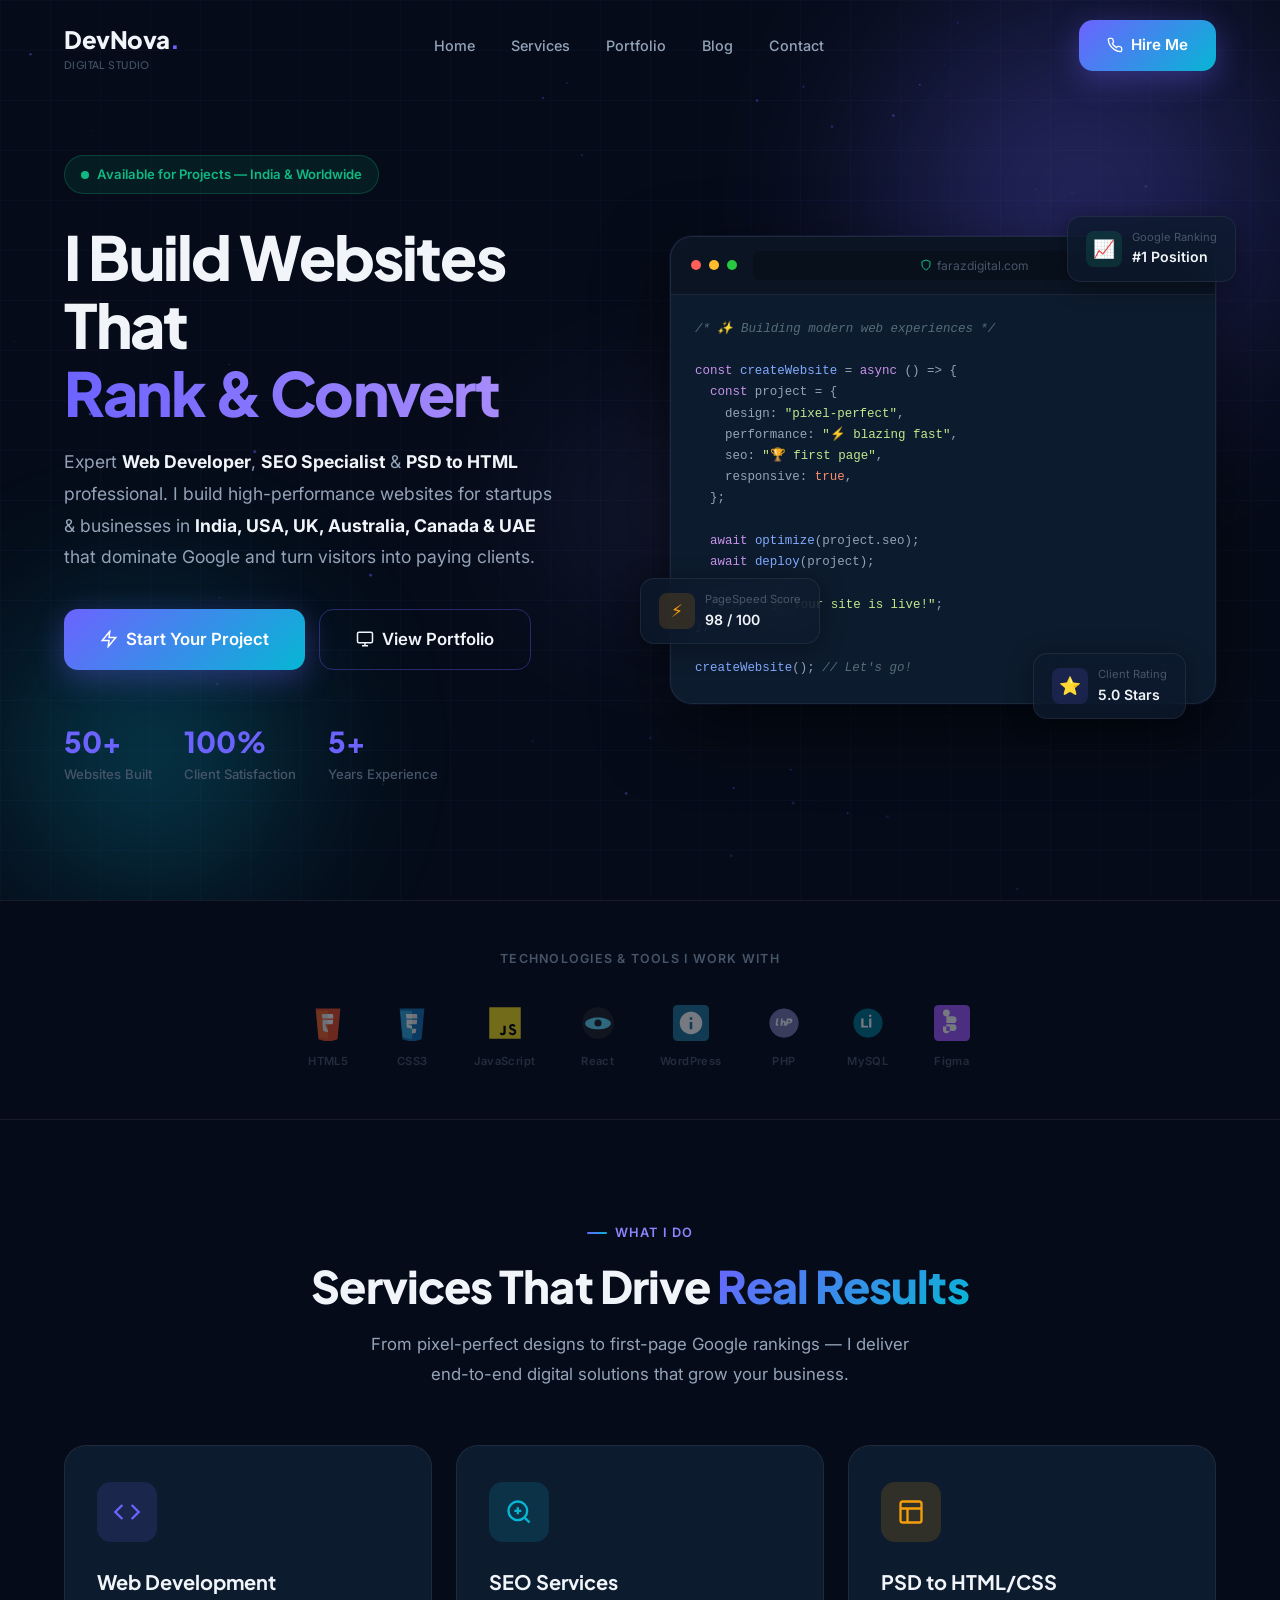
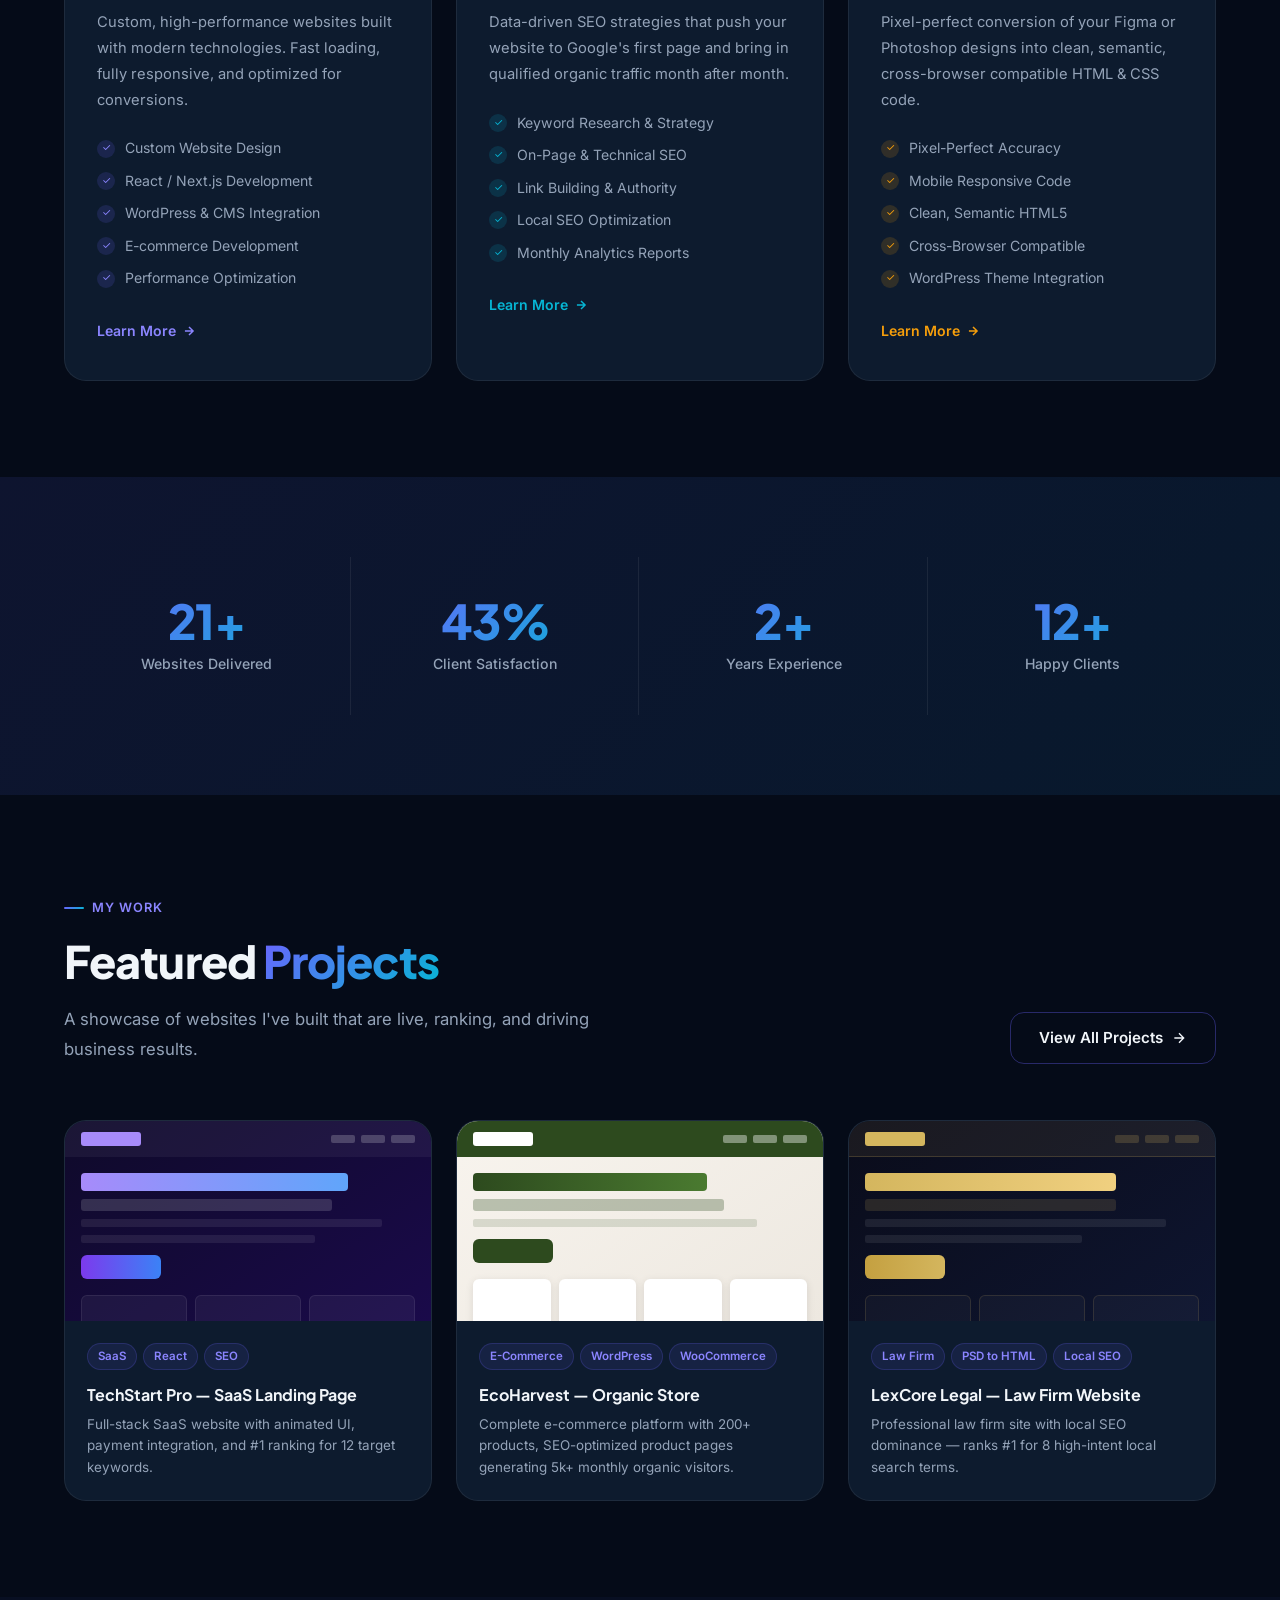
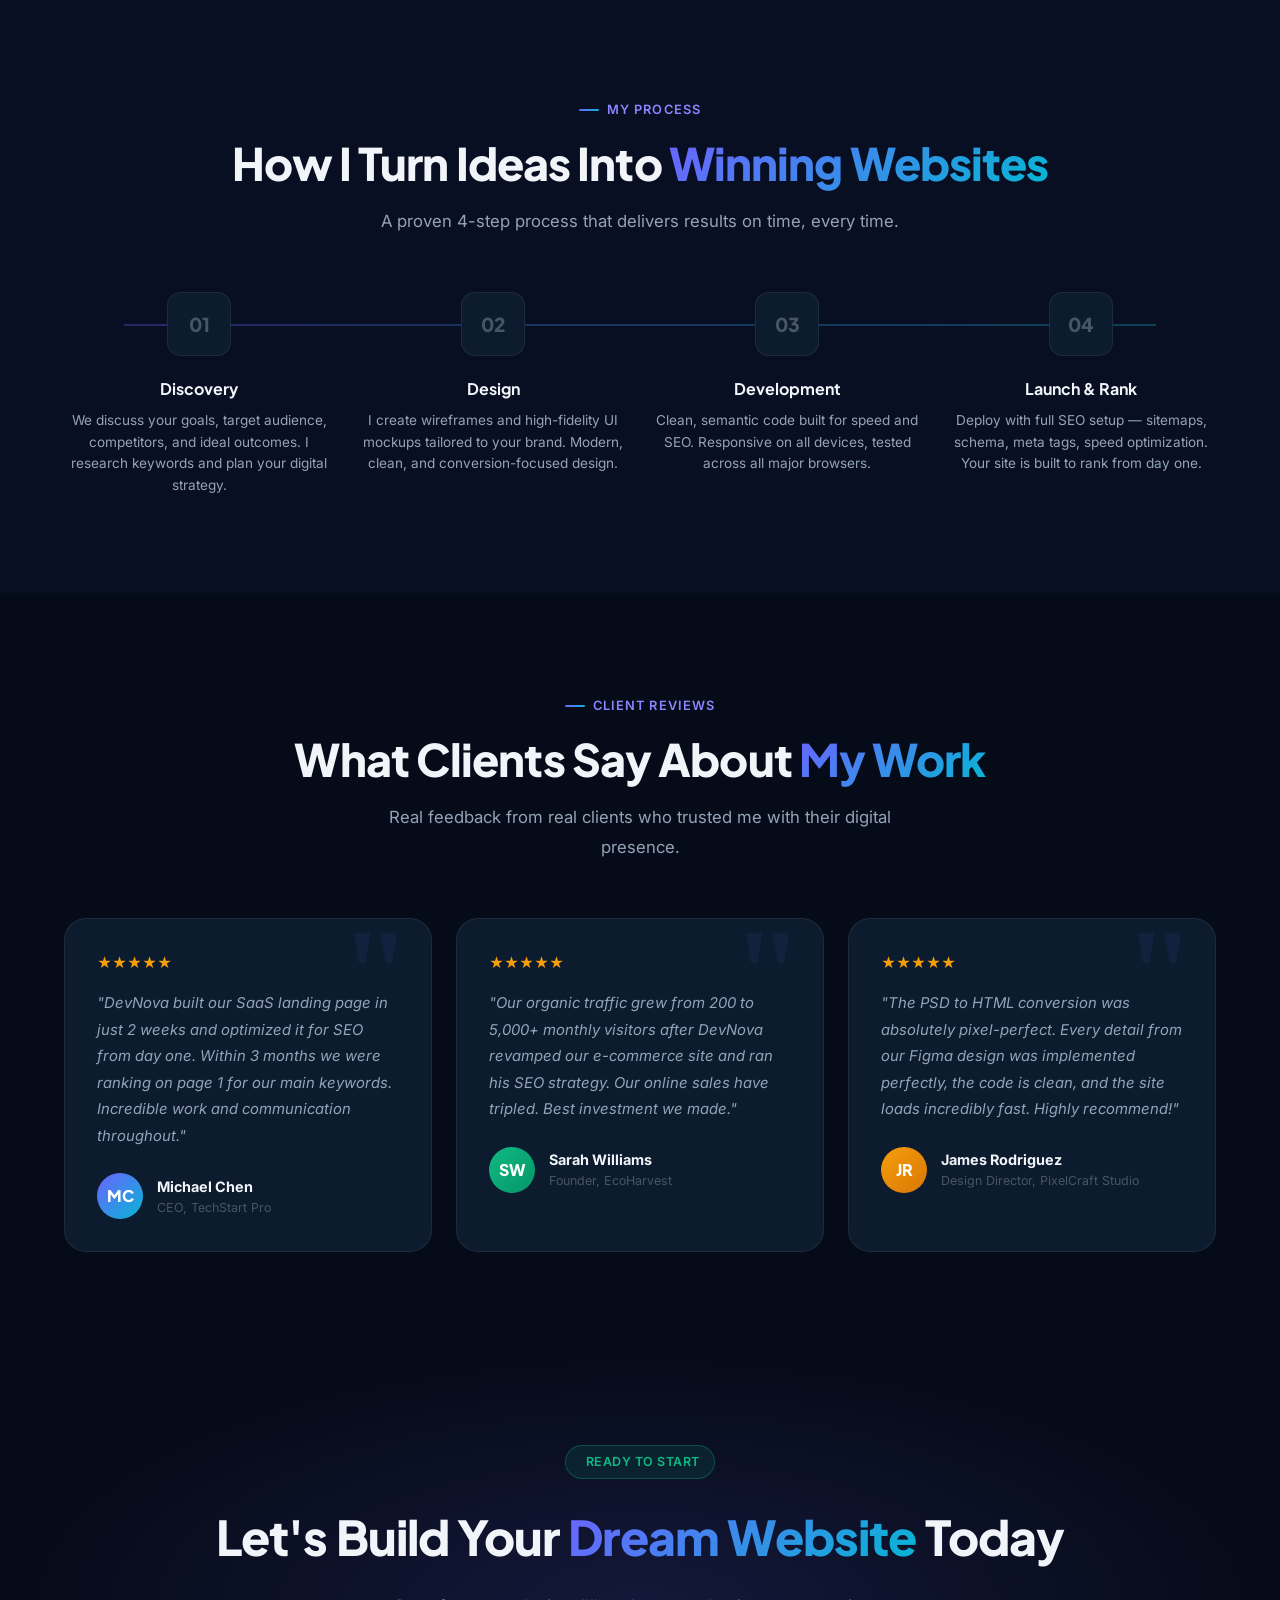
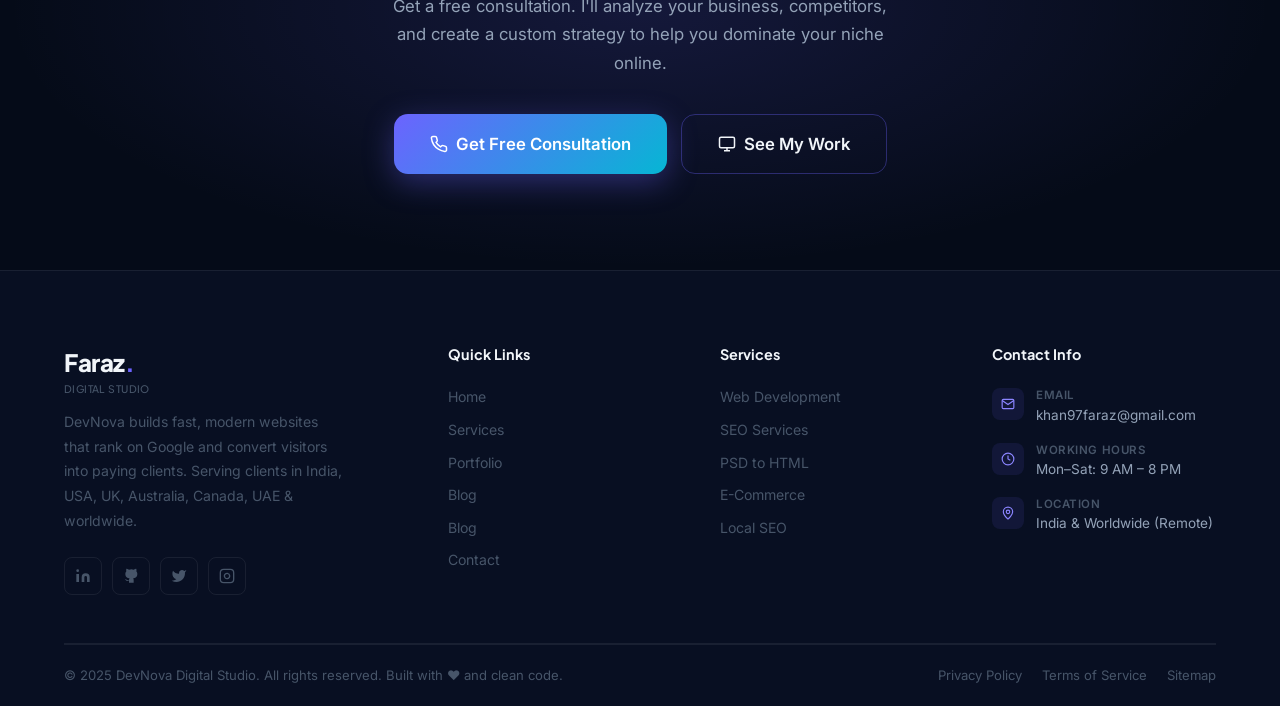
==== commit afd4aba8: "Solid SEO overhaul — schema, hreflang, meta, rich snippets Schema markup (all pages): - FAQPage sche" ====
--- a/index.html
+++ b/index.html
@@ -6,65 +6,155 @@
 
   <!-- ===== PRIMARY SEO ===== -->
   <title>DevNova | Web Development, SEO & PSD to HTML — India & Worldwide</title>
-  <meta name="description" content="Professional web development, SEO, and PSD to HTML services for clients in India, USA, UK, Australia, Canada & UAE. We build fast websites that rank on Google and convert visitors into paying clients." />
-  <meta name="keywords" content="web development services, SEO expert, PSD to HTML, hire web developer, affordable web design, freelance web developer india, web developer usa uk australia, wordpress developer, web development agency india, seo services worldwide" />
+  <meta name="description" content="Professional web development, SEO & PSD to HTML services for clients in India, USA, UK, Australia, Canada & UAE. Fast websites that rank on Google's first page. Free consultation." />
+  <meta name="keywords" content="web development services india, SEO expert india, PSD to HTML conversion, hire web developer, freelance web developer india usa uk, wordpress developer india, affordable web design, web development agency india, seo services worldwide, psd to html developer" />
   <meta name="author" content="DevNova Digital Studio" />
-  <meta name="robots" content="index, follow, max-snippet:-1, max-image-preview:large" />
+  <meta name="robots" content="index, follow, max-snippet:-1, max-image-preview:large, max-video-preview:-1" />
+  <meta name="googlebot" content="index, follow" />
+  <meta name="theme-color" content="#6C63FF" />
+  <meta name="language" content="English" />
+  <meta name="geo.region" content="IN" />
+  <meta name="geo.placename" content="India" />
+  <meta name="revisit-after" content="7 days" />
+  <meta name="rating" content="general" />
   <meta name="google-site-verification" content="YdTgZyfmlsxTux8rIy8F26vMkPtCJ-BFz233p8TedxY" />
   <link rel="canonical" href="https://portfolioweb-mauve-zeta.vercel.app/" />
+
+  <!-- ===== HREFLANG — International Targeting ===== -->
+  <link rel="alternate" hreflang="en" href="https://portfolioweb-mauve-zeta.vercel.app/" />
+  <link rel="alternate" hreflang="en-IN" href="https://portfolioweb-mauve-zeta.vercel.app/" />
+  <link rel="alternate" hreflang="en-US" href="https://portfolioweb-mauve-zeta.vercel.app/" />
+  <link rel="alternate" hreflang="en-GB" href="https://portfolioweb-mauve-zeta.vercel.app/" />
+  <link rel="alternate" hreflang="en-AU" href="https://portfolioweb-mauve-zeta.vercel.app/" />
+  <link rel="alternate" hreflang="x-default" href="https://portfolioweb-mauve-zeta.vercel.app/" />
 
   <!-- ===== OPEN GRAPH ===== -->
   <meta property="og:type" content="website" />
   <meta property="og:url" content="https://portfolioweb-mauve-zeta.vercel.app/" />
   <meta property="og:title" content="DevNova | Web Development, SEO & PSD to HTML — India & Worldwide" />
-  <meta property="og:description" content="Serving clients in India, USA, UK, Australia, Canada & UAE. We build fast websites that rank on Google and convert visitors into paying clients." />
+  <meta property="og:description" content="Serving clients in India, USA, UK, Australia, Canada & UAE. Fast websites that rank on Google and convert visitors into paying clients. Free consultation." />
   <meta property="og:image" content="https://portfolioweb-mauve-zeta.vercel.app/og-image.jpg" />
+  <meta property="og:image:width" content="1200" />
+  <meta property="og:image:height" content="630" />
   <meta property="og:site_name" content="DevNova Digital Studio" />
   <meta property="og:locale" content="en_US" />
+  <meta property="og:locale:alternate" content="en_IN" />
+  <meta property="og:locale:alternate" content="en_GB" />
 
   <!-- ===== TWITTER CARD ===== -->
   <meta name="twitter:card" content="summary_large_image" />
-  <meta name="twitter:title" content="DevNova | Web Development, SEO & PSD to HTML" />
-  <meta name="twitter:description" content="We build fast, modern websites that rank on Google. Expert in Web Development, SEO & PSD to HTML." />
-  <meta name="twitter:image" content="https://farazdigital.com/og-image.jpg" />
-
-  <!-- ===== SCHEMA MARKUP ===== -->
+  <meta name="twitter:site" content="@devnovastudio" />
+  <meta name="twitter:creator" content="@devnovastudio" />
+  <meta name="twitter:title" content="DevNova | Web Development, SEO & PSD to HTML — India & Worldwide" />
+  <meta name="twitter:description" content="Fast websites that rank on Google. Serving India, USA, UK, Australia & worldwide. Expert in Web Development, SEO & PSD to HTML." />
+  <meta name="twitter:image" content="https://portfolioweb-mauve-zeta.vercel.app/og-image.jpg" />
+
+  <!-- ===== SCHEMA: ProfessionalService ===== -->
   <script type="application/ld+json">
   {
     "@context": "https://schema.org",
     "@type": "ProfessionalService",
     "name": "DevNova Digital Studio",
-    "description": "Professional web development, SEO optimization, and PSD to HTML conversion services.",
+    "description": "Professional web development, SEO optimization, and PSD to HTML conversion services for clients in India, USA, UK, Australia, Canada and UAE.",
     "url": "https://portfolioweb-mauve-zeta.vercel.app",
     "email": "khan97faraz@gmail.com",
-    "founder": { "@type": "Person", "name": "Faraz Khan", "jobTitle": "Full-Stack Web Developer & SEO Expert" },
-    "serviceType": ["Web Development", "SEO Services", "PSD to HTML"],
-    "areaServed": ["India", "United States", "United Kingdom", "Australia", "Canada", "United Arab Emirates", "Worldwide"],
+    "founder": { "@type": "Person", "name": "Faraz Khan", "jobTitle": "Full-Stack Web Developer & SEO Expert", "url": "https://portfolioweb-mauve-zeta.vercel.app/contact.html" },
+    "serviceType": ["Web Development", "SEO Services", "PSD to HTML", "WordPress Development", "E-Commerce Development"],
+    "areaServed": ["India", "United States", "United Kingdom", "Australia", "Canada", "United Arab Emirates"],
     "priceRange": "$$",
+    "currenciesAccepted": "INR, USD, GBP, AUD, EUR",
+    "paymentAccepted": "PayPal, Bank Transfer, Wise, UPI",
     "aggregateRating": {
       "@type": "AggregateRating",
       "ratingValue": "5.0",
       "reviewCount": "32",
-      "bestRating": "5"
+      "bestRating": "5",
+      "worstRating": "1"
     },
+    "review": [
+      {
+        "@type": "Review",
+        "author": { "@type": "Person", "name": "Michael Chen" },
+        "reviewRating": { "@type": "Rating", "ratingValue": "5", "bestRating": "5" },
+        "reviewBody": "DevNova built our SaaS landing page in just 2 weeks and optimized it for SEO. Within 3 months we were ranking on page 1 for our main keywords. Incredible work and communication.",
+        "datePublished": "2025-03-15"
+      },
+      {
+        "@type": "Review",
+        "author": { "@type": "Person", "name": "Sarah Williams" },
+        "reviewRating": { "@type": "Rating", "ratingValue": "5", "bestRating": "5" },
+        "reviewBody": "Our organic traffic grew from 200 to 5,000+ monthly visitors. Online sales tripled. Best investment we made.",
+        "datePublished": "2025-02-10"
+      },
+      {
+        "@type": "Review",
+        "author": { "@type": "Person", "name": "James Rodriguez" },
+        "reviewRating": { "@type": "Rating", "ratingValue": "5", "bestRating": "5" },
+        "reviewBody": "The PSD to HTML conversion was absolutely pixel-perfect. Every detail implemented perfectly, code is clean, site loads incredibly fast.",
+        "datePublished": "2025-01-20"
+      }
+    ],
     "sameAs": [
+      "https://github.com/faraz0104",
       "https://linkedin.com/in/devnovastudio",
-      "https://github.com/devnovastudio",
       "https://twitter.com/devnovastudio"
     ]
   }
   </script>
+
+  <!-- ===== SCHEMA: WebSite with SearchAction ===== -->
   <script type="application/ld+json">
   {
     "@context": "https://schema.org",
     "@type": "WebSite",
     "name": "DevNova Digital Studio",
     "url": "https://portfolioweb-mauve-zeta.vercel.app",
+    "description": "Web development, SEO and PSD to HTML services for India and worldwide clients.",
     "potentialAction": {
       "@type": "SearchAction",
-      "target": "https://farazdigital.com/?s={search_term_string}",
+      "target": { "@type": "EntryPoint", "urlTemplate": "https://portfolioweb-mauve-zeta.vercel.app/blog/?q={search_term_string}" },
       "query-input": "required name=search_term_string"
     }
+  }
+  </script>
+
+  <!-- ===== SCHEMA: FAQ (triggers rich snippets in Google) ===== -->
+  <script type="application/ld+json">
+  {
+    "@context": "https://schema.org",
+    "@type": "FAQPage",
+    "mainEntity": [
+      {
+        "@type": "Question",
+        "name": "How much does a website cost in India?",
+        "acceptedAnswer": { "@type": "Answer", "text": "Website development in India costs ₹24,999 for a starter site, ₹64,999 for a professional business website, and ₹1,24,999+ for enterprise solutions. International clients pay in USD/GBP/AUD. All plans include responsive design, SEO setup, and free revisions." }
+      },
+      {
+        "@type": "Question",
+        "name": "How long does it take to build a website?",
+        "acceptedAnswer": { "@type": "Answer", "text": "A basic 5-page website takes 5–7 days, a professional business website 2–3 weeks, and an e-commerce store 3–6 weeks. PSD to HTML conversion is delivered in 24–72 hours." }
+      },
+      {
+        "@type": "Question",
+        "name": "Do you work with international clients (USA, UK, Australia)?",
+        "acceptedAnswer": { "@type": "Answer", "text": "Yes. DevNova works with clients in India, USA, UK, Australia, Canada, and UAE. All communication is in English, we work across time zones, and accept payments via PayPal, Wise, bank transfer in USD, GBP, AUD, EUR, or INR." }
+      },
+      {
+        "@type": "Question",
+        "name": "What SEO services do you offer?",
+        "acceptedAnswer": { "@type": "Answer", "text": "Our SEO services include keyword research, on-page SEO, technical SEO audits, link building, local SEO, Google Business Profile optimization, and monthly analytics reports. We target both India and international search markets." }
+      },
+      {
+        "@type": "Question",
+        "name": "Can you convert my Figma or PSD design to HTML?",
+        "acceptedAnswer": { "@type": "Answer", "text": "Yes. We specialize in pixel-perfect Figma, PSD, and Adobe XD to HTML/CSS conversion. Delivered within 24–72 hours with clean, semantic, fully responsive code compatible with WordPress and any CMS." }
+      },
+      {
+        "@type": "Question",
+        "name": "Will my website rank on Google?",
+        "acceptedAnswer": { "@type": "Answer", "text": "Every website we build includes full SEO setup — proper meta tags, schema markup, sitemap, robots.txt, speed optimization, and semantic HTML. Combined with our SEO service, clients typically see page 1 rankings within 3–6 months." }
+      }
+    ]
   }
   </script>
 
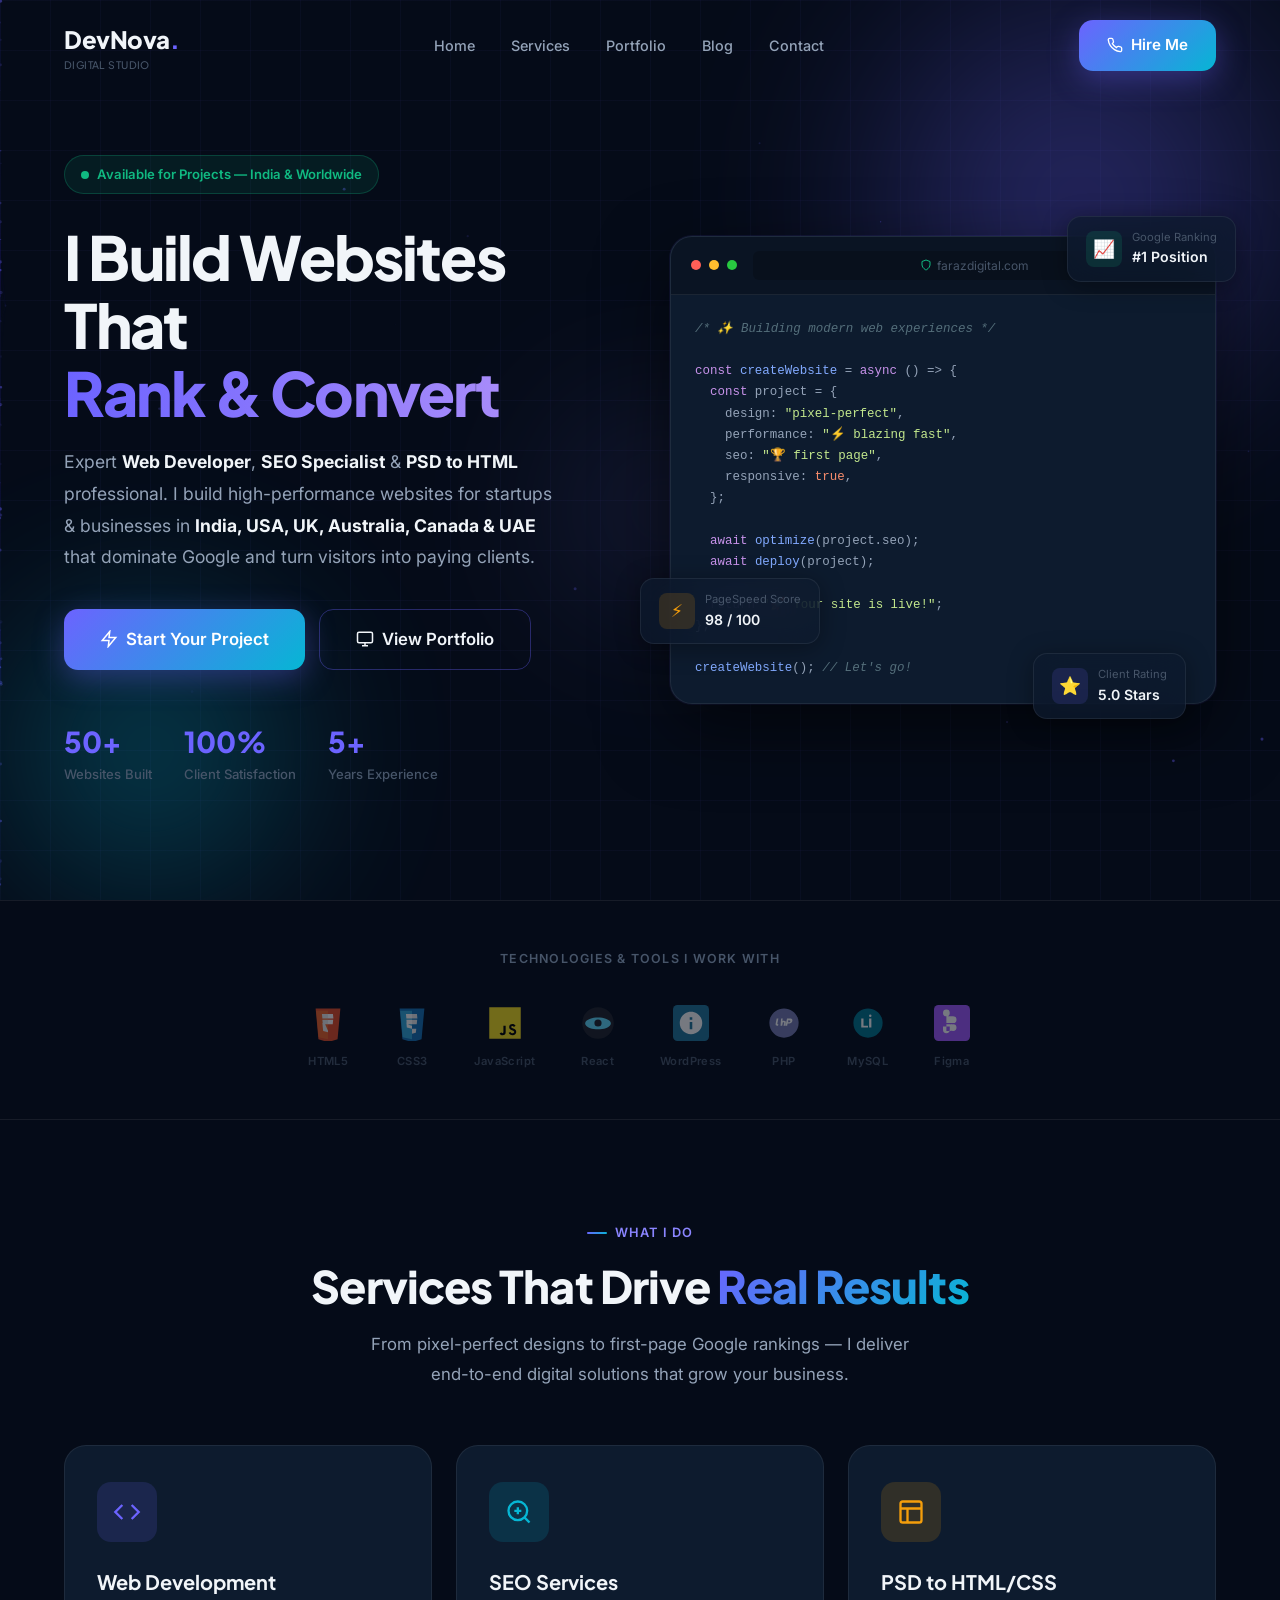
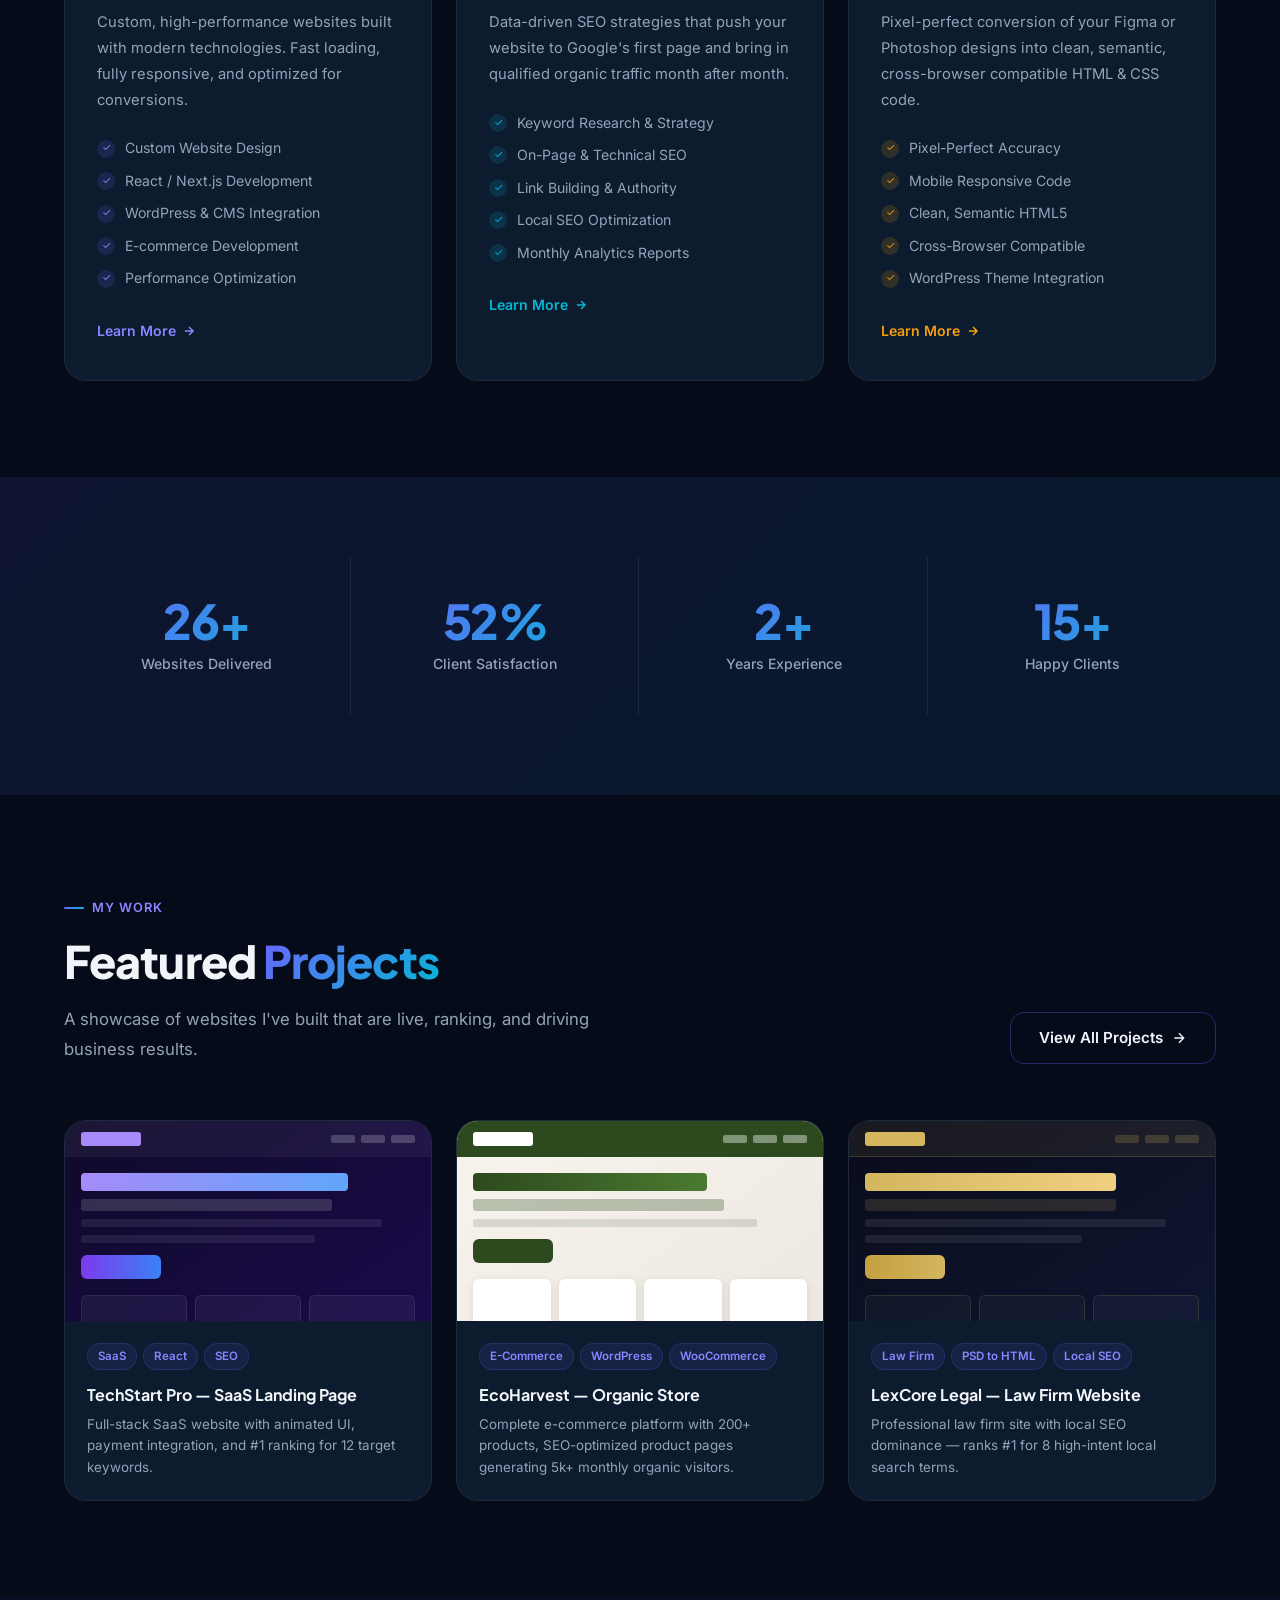
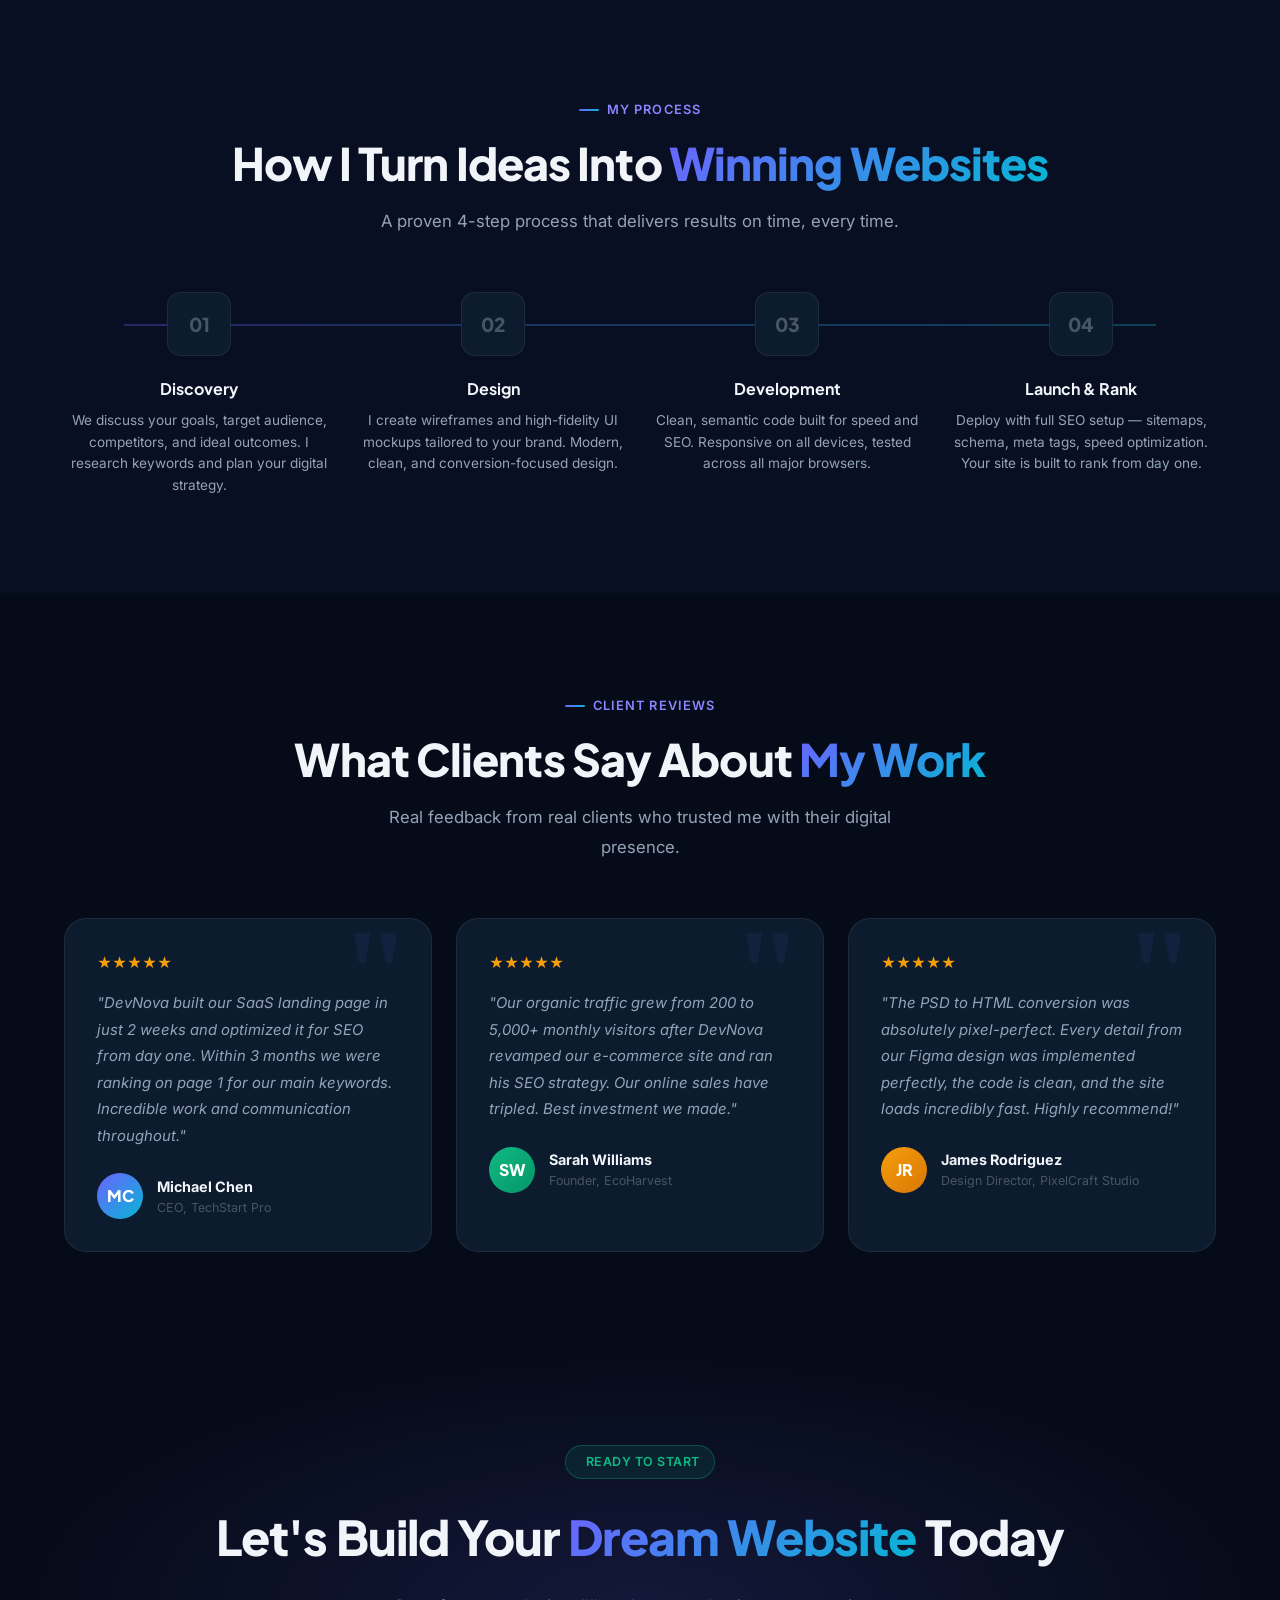
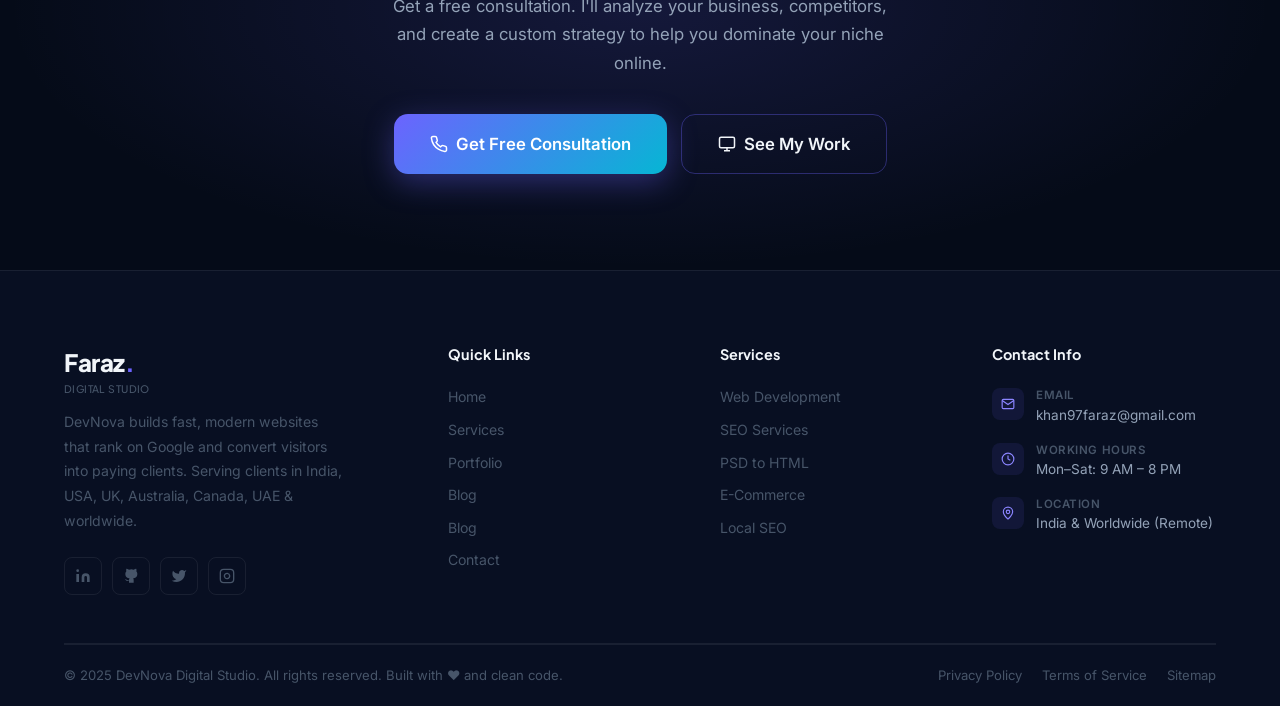
==== commit 492027e8: "Add Google Analytics GA4 (G-7RZJL641LN) to all 9 pages Co-Authored-By: Claude Sonnet 4.6 <noreply@an" ====
--- a/index.html
+++ b/index.html
@@ -3,6 +3,15 @@
 <head>
   <meta charset="UTF-8" />
   <meta name="viewport" content="width=device-width, initial-scale=1.0" />
+
+  <!-- ===== GOOGLE ANALYTICS GA4 ===== -->
+  <script async src="https://www.googletagmanager.com/gtag/js?id=G-7RZJL641LN"></script>
+  <script>
+    window.dataLayer = window.dataLayer || [];
+    function gtag(){dataLayer.push(arguments);}
+    gtag('js', new Date());
+    gtag('config', 'G-7RZJL641LN');
+  </script>
 
   <!-- ===== PRIMARY SEO ===== -->
   <title>DevNova | Web Development, SEO & PSD to HTML — India & Worldwide</title>
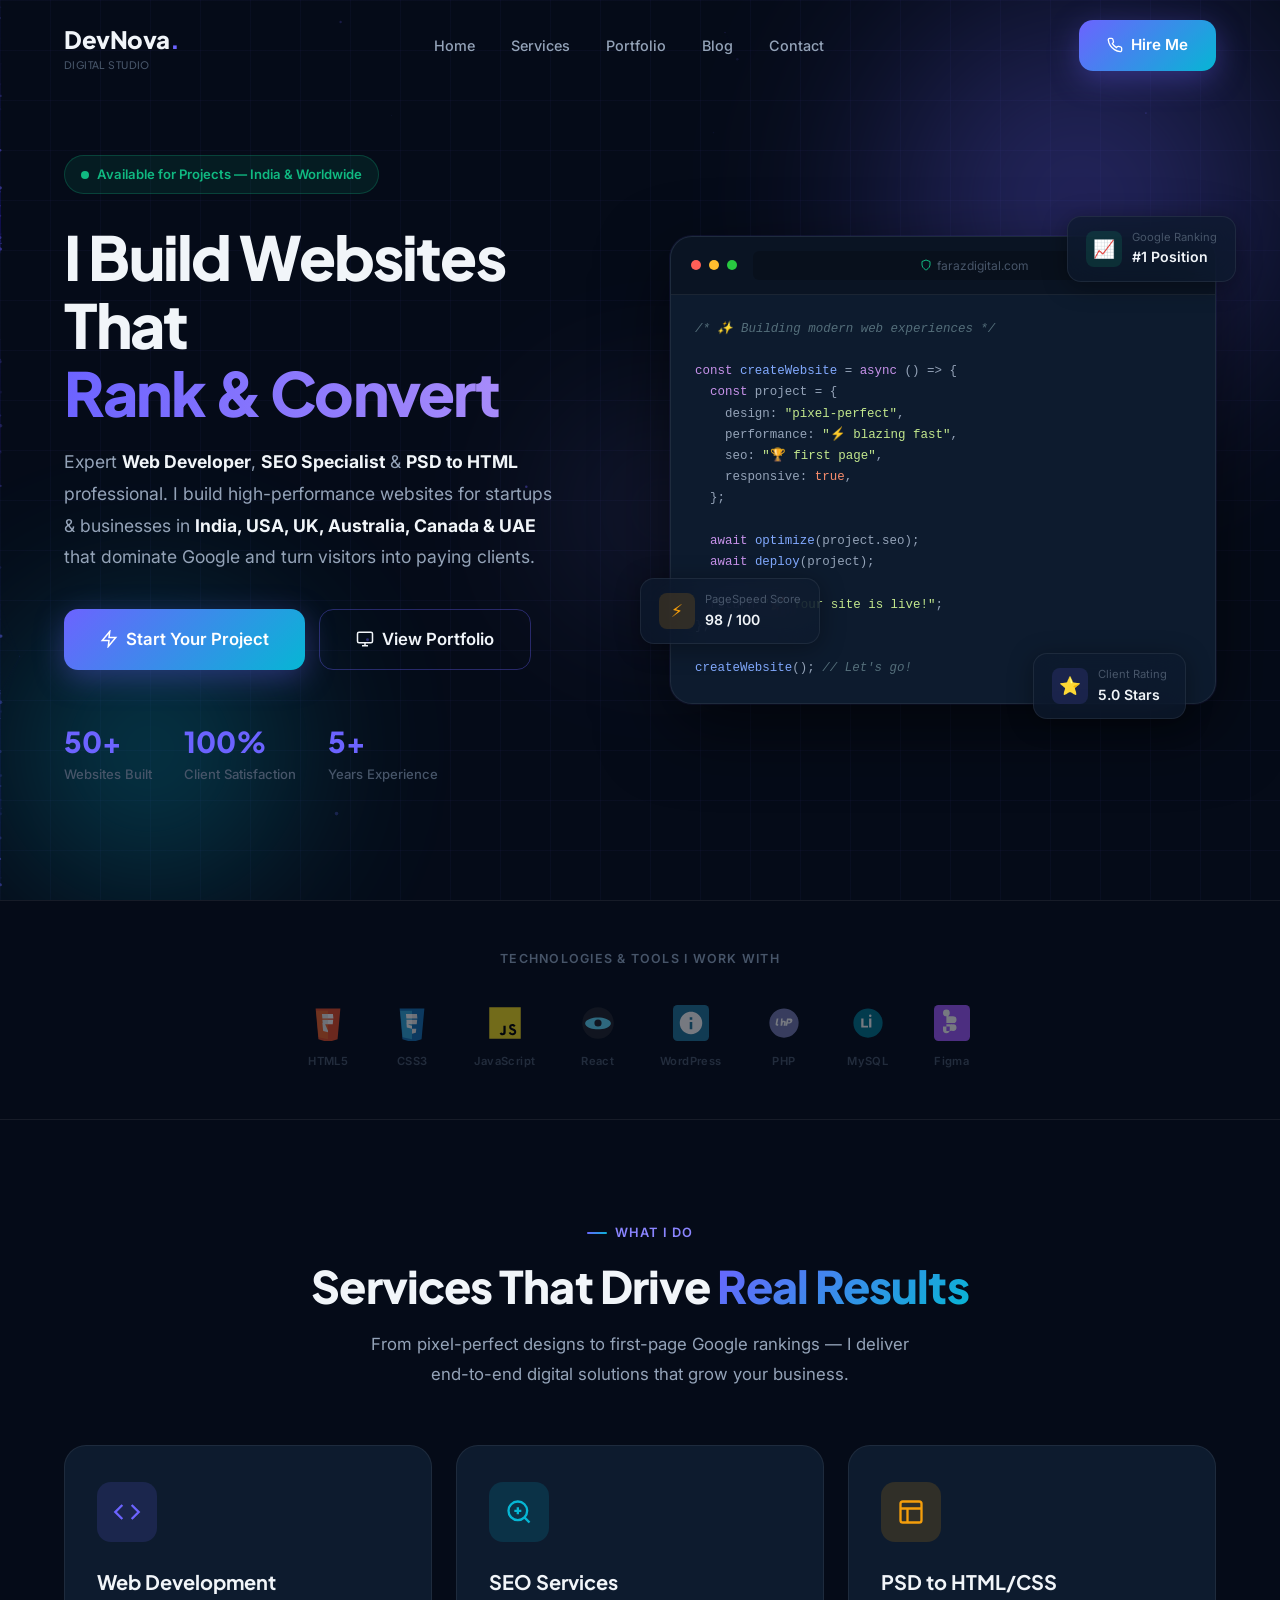
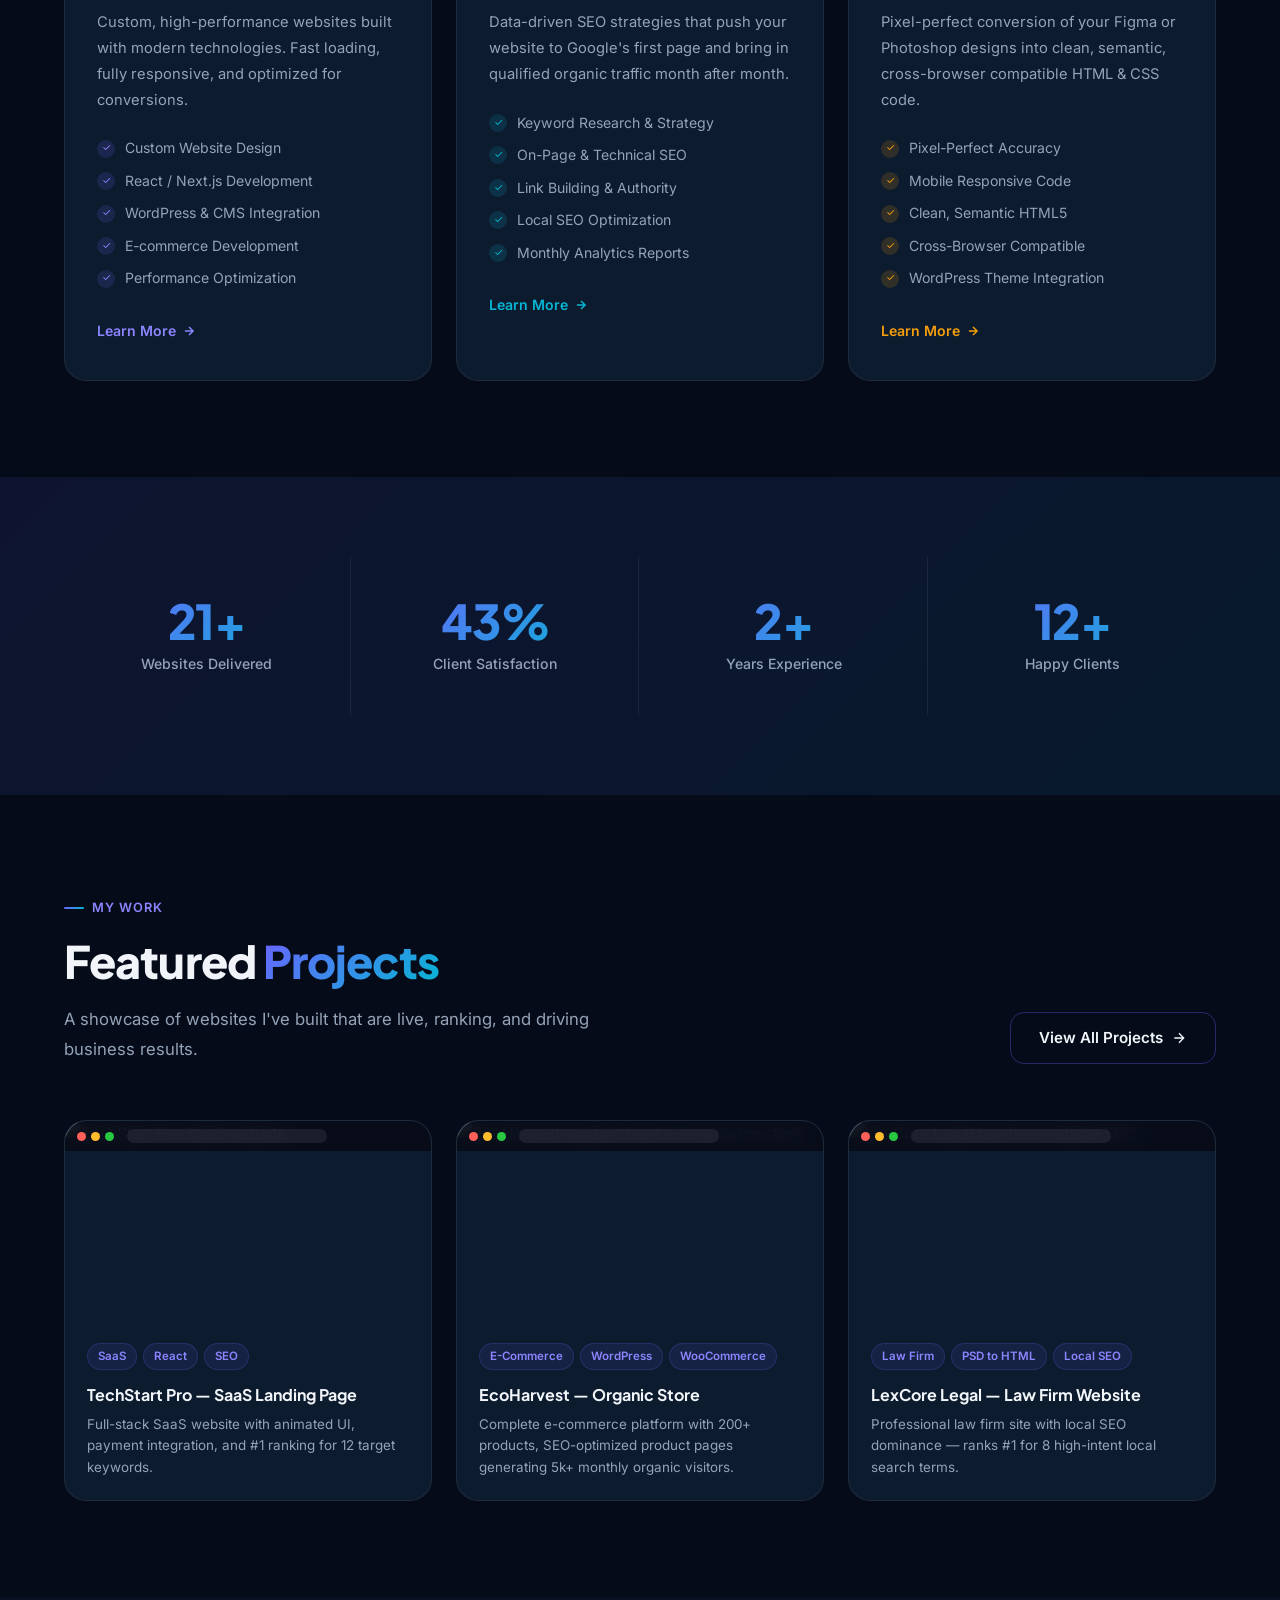
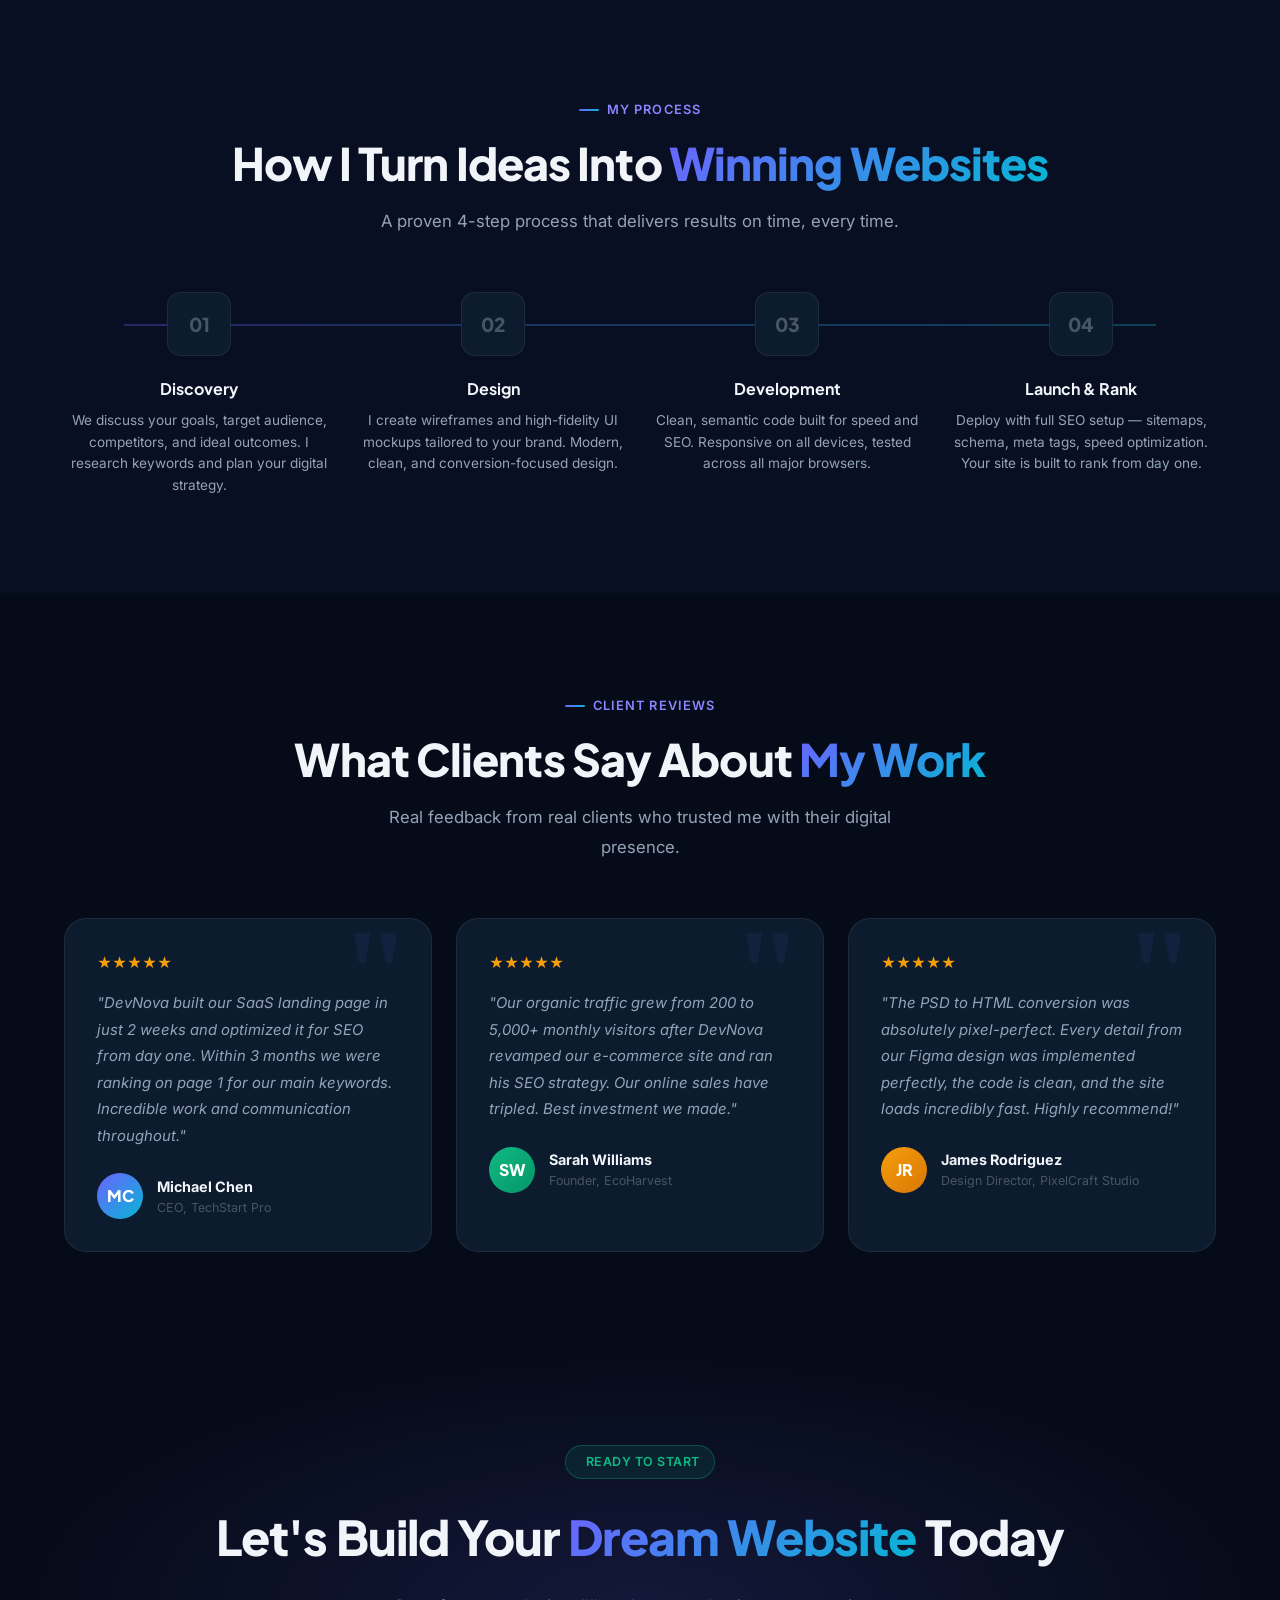
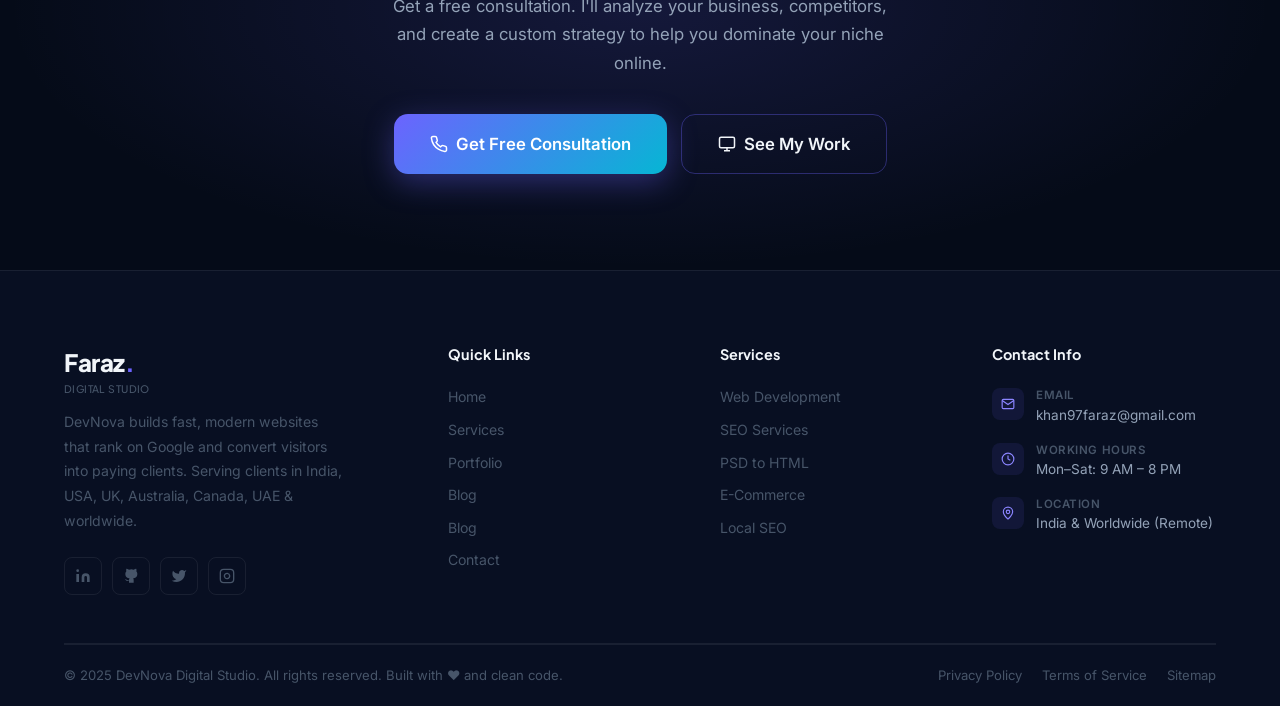
==== commit 2b05191c: "Replace CSS mock-ups with real Unsplash images in portfolio - All 9 portfolio projects now show real" ====
--- a/index.html
+++ b/index.html
@@ -563,28 +563,13 @@
       <!-- Project 1 -->
       <article class="project-card animate-on-scroll" aria-label="TechStart Pro project">
         <div class="project-preview">
-          <div class="mock-site site-saas">
-            <div class="mock-nav">
-              <div class="mock-logo"></div>
-              <div class="mock-nav-links">
-                <div class="mock-nav-link"></div>
-                <div class="mock-nav-link"></div>
-                <div class="mock-nav-link"></div>
-              </div>
-            </div>
-            <div class="mock-hero">
-              <div class="mock-h1" style="width:80%"></div>
-              <div class="mock-h1-sub"></div>
-              <div class="mock-p" style="width:90%"></div>
-              <div class="mock-p" style="width:70%"></div>
-              <div class="mock-btn"></div>
-            </div>
-            <div class="mock-cards">
-              <div class="mock-card"></div>
-              <div class="mock-card"></div>
-              <div class="mock-card"></div>
-            </div>
-          </div>
+          <div class="project-browser-bar">
+            <span class="project-browser-dot" style="background:#FF5F57"></span>
+            <span class="project-browser-dot" style="background:#FFBD2E"></span>
+            <span class="project-browser-dot" style="background:#28C840"></span>
+            <div class="project-browser-url"></div>
+          </div>
+          <img src="https://images.unsplash.com/photo-1551288049-bebda4e38f71?auto=format&fit=crop&w=600&q=80" alt="TechStart Pro SaaS website" class="project-preview-img" loading="lazy" />
           <div class="project-overlay">
             <a href="portfolio.html" class="project-overlay-btn">
               <svg width="14" height="14" viewBox="0 0 24 24" fill="none" stroke="currentColor" stroke-width="2"><path d="M18 13v6a2 2 0 0 1-2 2H5a2 2 0 0 1-2-2V8a2 2 0 0 1 2-2h6M15 3h6v6M10 14L21 3"/></svg>
@@ -606,28 +591,13 @@
       <!-- Project 2 -->
       <article class="project-card animate-on-scroll delay-1" aria-label="EcoHarvest project">
         <div class="project-preview">
-          <div class="mock-site site-ecom">
-            <div class="mock-nav">
-              <div class="mock-logo"></div>
-              <div class="mock-nav-links">
-                <div class="mock-nav-link"></div>
-                <div class="mock-nav-link"></div>
-                <div class="mock-nav-link"></div>
-              </div>
-            </div>
-            <div class="mock-hero">
-              <div class="mock-h1" style="width:70%"></div>
-              <div class="mock-h1-sub"></div>
-              <div class="mock-p" style="width:85%"></div>
-              <div class="mock-btn"></div>
-            </div>
-            <div class="mock-cards">
-              <div class="mock-card"></div>
-              <div class="mock-card"></div>
-              <div class="mock-card"></div>
-              <div class="mock-card"></div>
-            </div>
-          </div>
+          <div class="project-browser-bar">
+            <span class="project-browser-dot" style="background:#FF5F57"></span>
+            <span class="project-browser-dot" style="background:#FFBD2E"></span>
+            <span class="project-browser-dot" style="background:#28C840"></span>
+            <div class="project-browser-url"></div>
+          </div>
+          <img src="https://images.unsplash.com/photo-1542838132-92c53300491e?auto=format&fit=crop&w=600&q=80" alt="EcoHarvest organic food e-commerce store" class="project-preview-img" loading="lazy" />
           <div class="project-overlay">
             <a href="portfolio.html" class="project-overlay-btn">
               <svg width="14" height="14" viewBox="0 0 24 24" fill="none" stroke="currentColor" stroke-width="2"><path d="M18 13v6a2 2 0 0 1-2 2H5a2 2 0 0 1-2-2V8a2 2 0 0 1 2-2h6M15 3h6v6M10 14L21 3"/></svg>
@@ -649,28 +619,13 @@
       <!-- Project 3 -->
       <article class="project-card animate-on-scroll delay-2" aria-label="LexCore Legal project">
         <div class="project-preview">
-          <div class="mock-site site-legal">
-            <div class="mock-nav">
-              <div class="mock-logo"></div>
-              <div class="mock-nav-links">
-                <div class="mock-nav-link"></div>
-                <div class="mock-nav-link"></div>
-                <div class="mock-nav-link"></div>
-              </div>
-            </div>
-            <div class="mock-hero">
-              <div class="mock-h1" style="width:75%"></div>
-              <div class="mock-h1-sub"></div>
-              <div class="mock-p" style="width:90%"></div>
-              <div class="mock-p" style="width:65%"></div>
-              <div class="mock-btn"></div>
-            </div>
-            <div class="mock-cards">
-              <div class="mock-card"></div>
-              <div class="mock-card"></div>
-              <div class="mock-card"></div>
-            </div>
-          </div>
+          <div class="project-browser-bar">
+            <span class="project-browser-dot" style="background:#FF5F57"></span>
+            <span class="project-browser-dot" style="background:#FFBD2E"></span>
+            <span class="project-browser-dot" style="background:#28C840"></span>
+            <div class="project-browser-url"></div>
+          </div>
+          <img src="https://images.unsplash.com/photo-1589829545856-d10d557cf95f?auto=format&fit=crop&w=600&q=80" alt="LexCore Legal law firm website SEO" class="project-preview-img" loading="lazy" />
           <div class="project-overlay">
             <a href="portfolio.html" class="project-overlay-btn">
               <svg width="14" height="14" viewBox="0 0 24 24" fill="none" stroke="currentColor" stroke-width="2"><path d="M18 13v6a2 2 0 0 1-2 2H5a2 2 0 0 1-2-2V8a2 2 0 0 1 2-2h6M15 3h6v6M10 14L21 3"/></svg>
--- a/css/style.css
+++ b/css/style.css
@@ -1570,6 +1570,48 @@
 }
 
 /* ===================================================
+   PROJECT PREVIEW IMAGE STYLES
+====================================================== */
+.project-preview-img {
+  width: 100%;
+  height: 100%;
+  object-fit: cover;
+  object-position: top center;
+  display: block;
+  transition: transform 0.5s cubic-bezier(0.4,0,0.2,1);
+}
+.project-card:hover .project-preview-img,
+.project-card-full:hover .project-preview-img {
+  transform: scale(1.06);
+}
+.project-browser-bar {
+  position: absolute;
+  top: 0; left: 0; right: 0;
+  height: 30px;
+  background: rgba(8,12,24,0.9);
+  backdrop-filter: blur(10px);
+  -webkit-backdrop-filter: blur(10px);
+  display: flex;
+  align-items: center;
+  padding: 0 12px;
+  gap: 5px;
+  z-index: 4;
+}
+.project-browser-dot {
+  width: 9px; height: 9px;
+  border-radius: 50%;
+  flex-shrink: 0;
+}
+.project-browser-url {
+  height: 14px;
+  background: rgba(255,255,255,0.07);
+  border-radius: 7px;
+  flex: 1;
+  margin: 0 8px;
+  max-width: 200px;
+}
+
+/* ===================================================
    BLOG STYLES
 ====================================================== */
 .blog-grid {
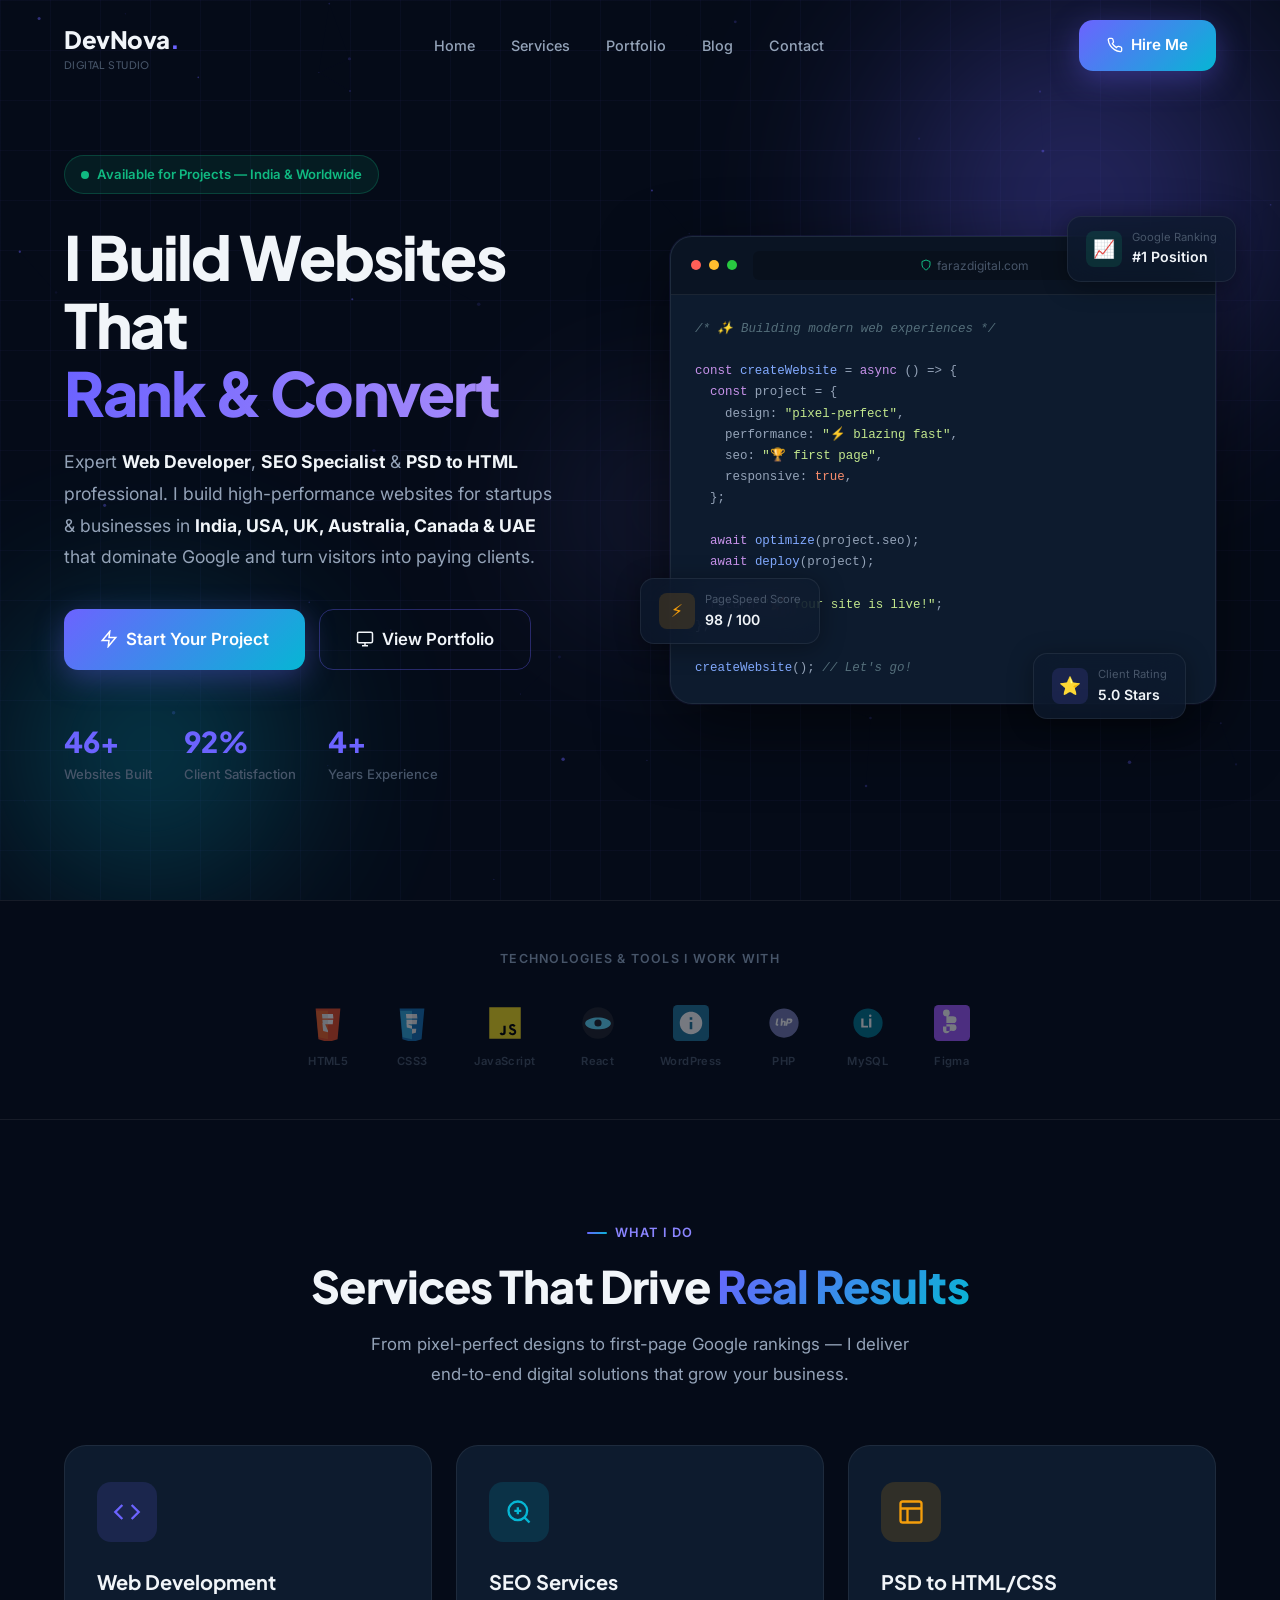
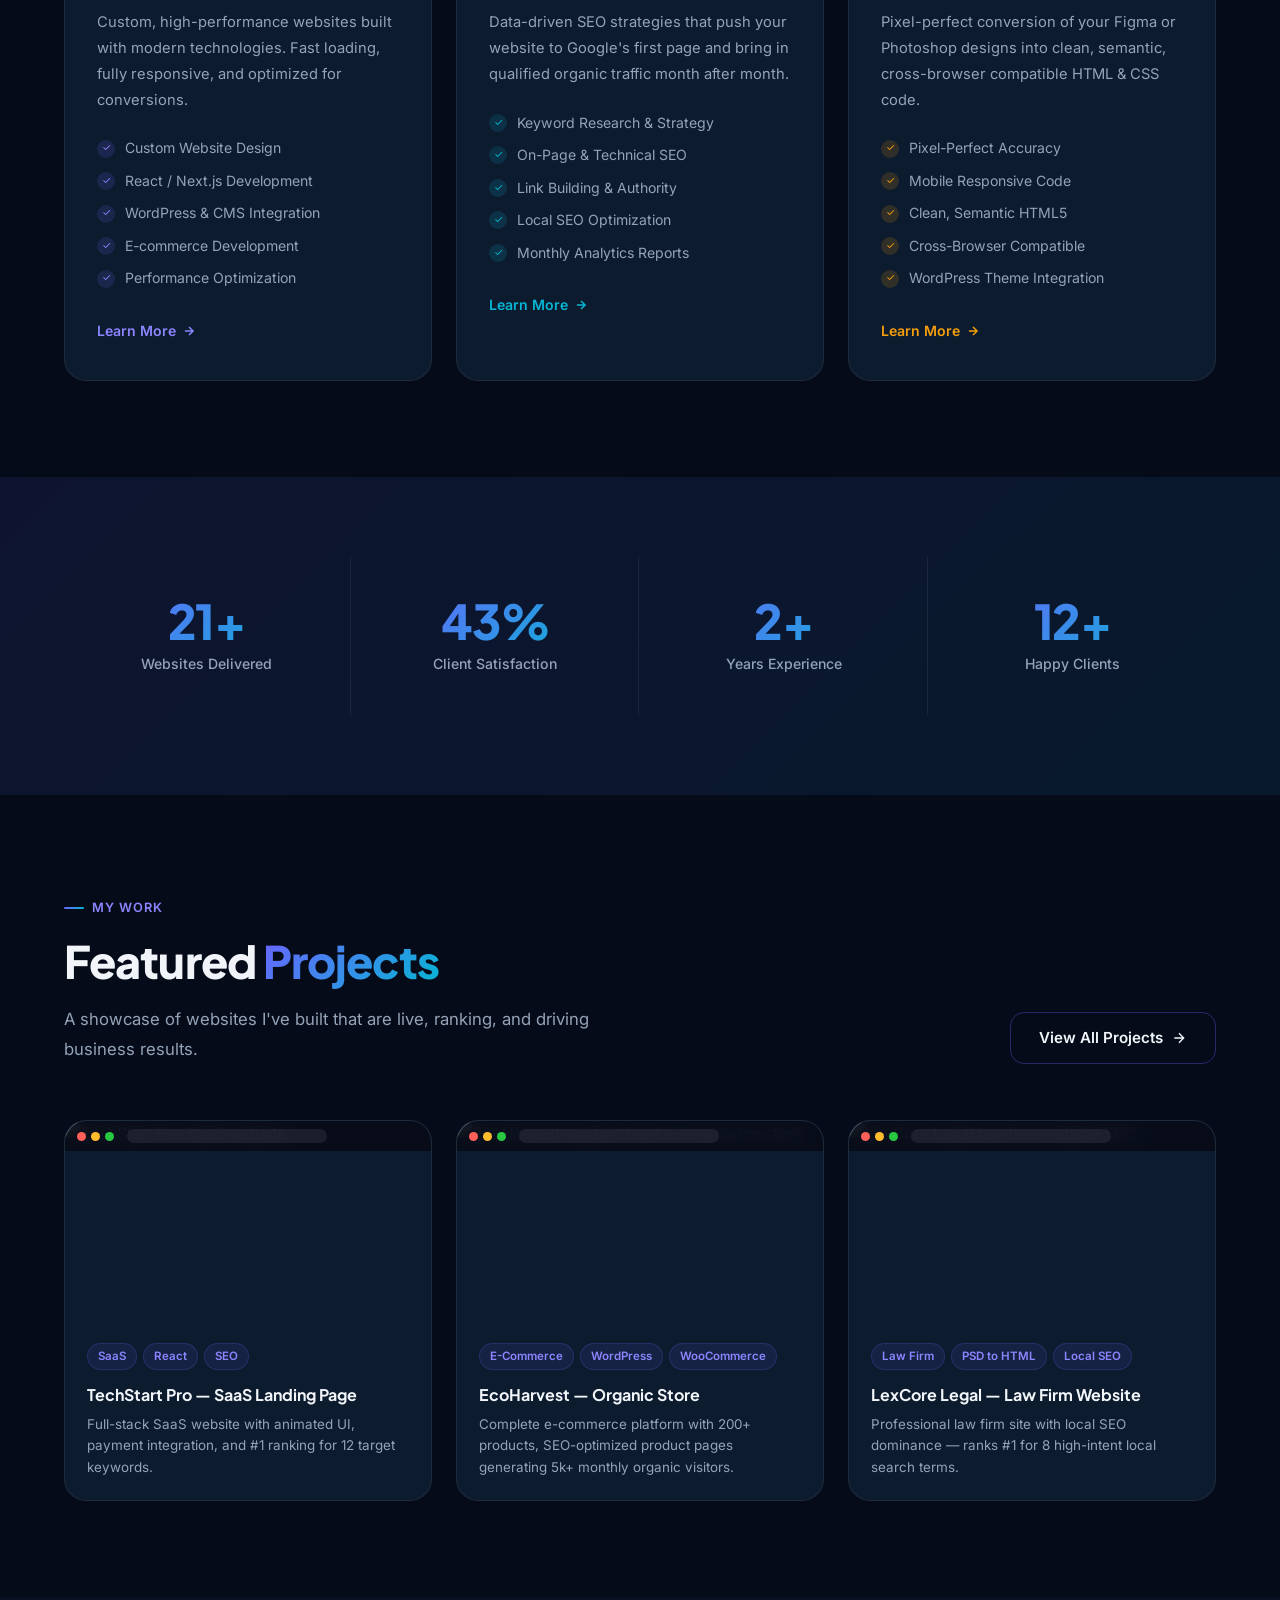
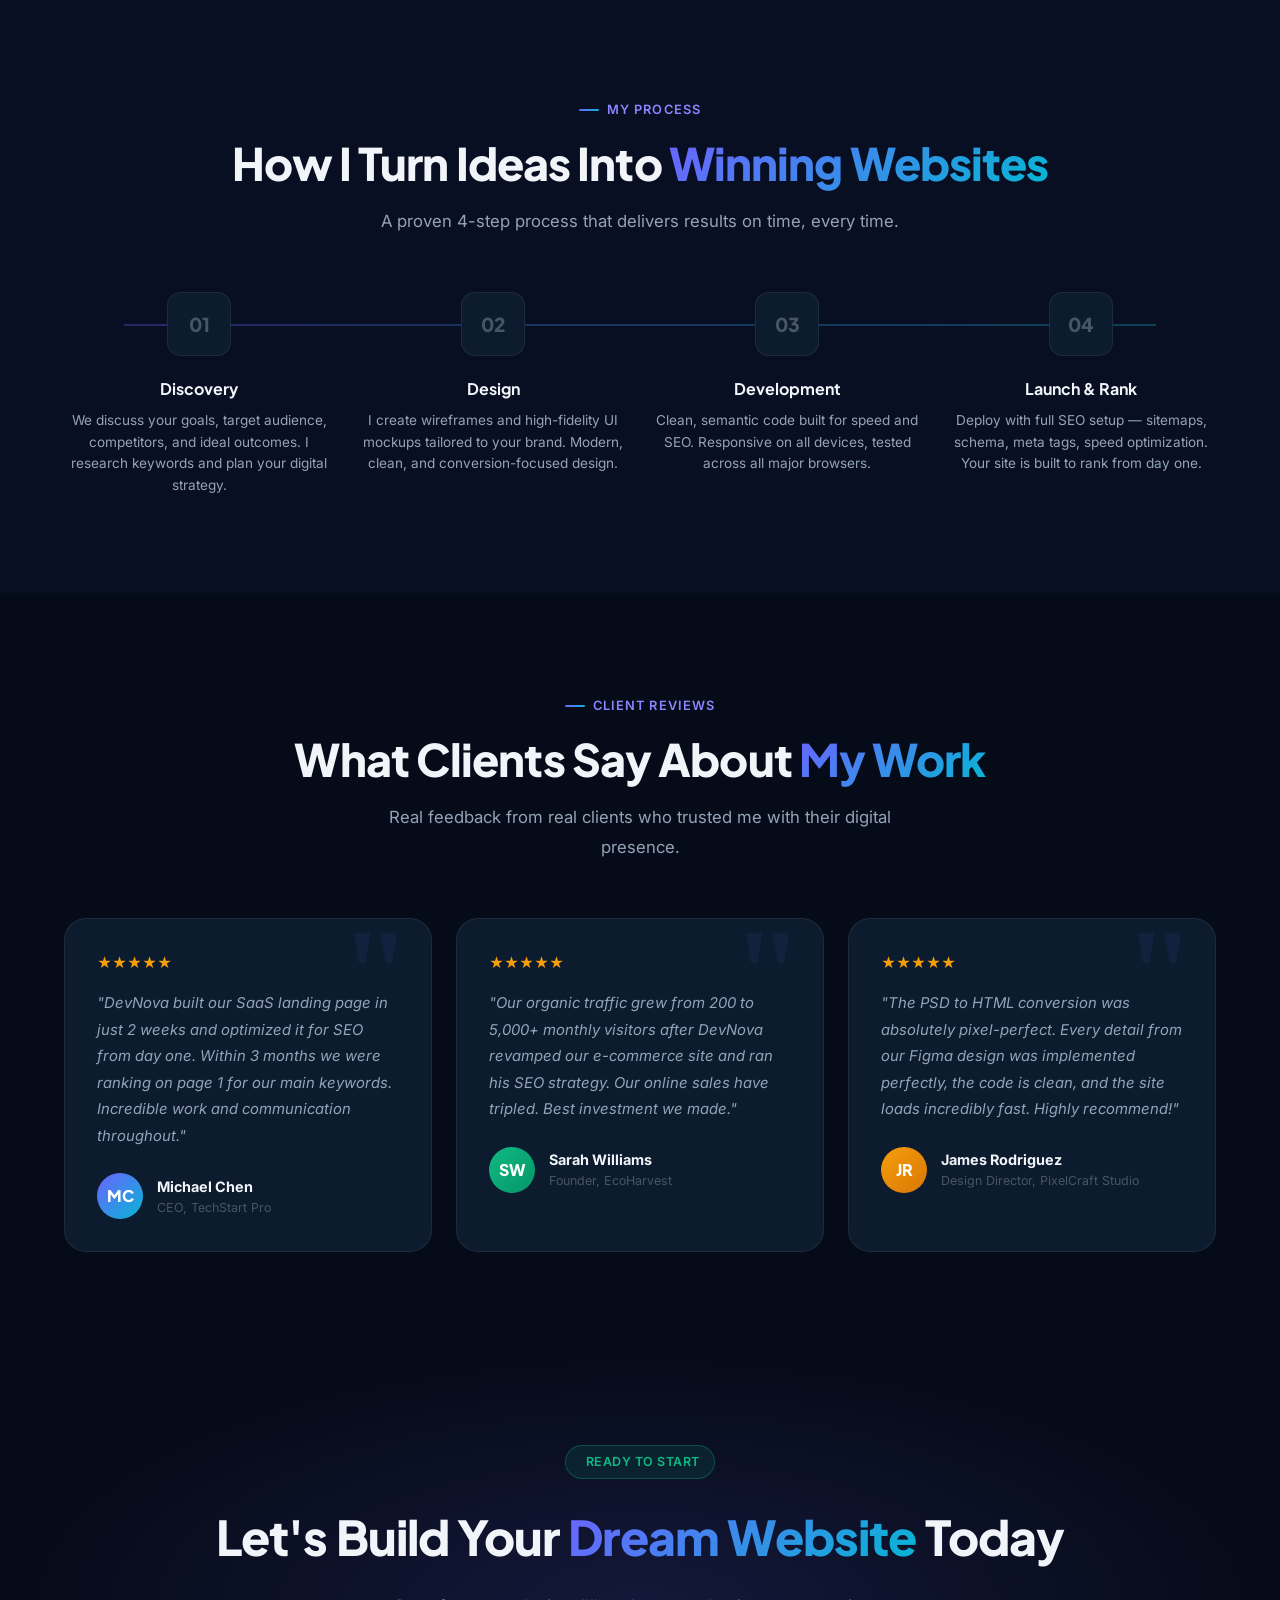
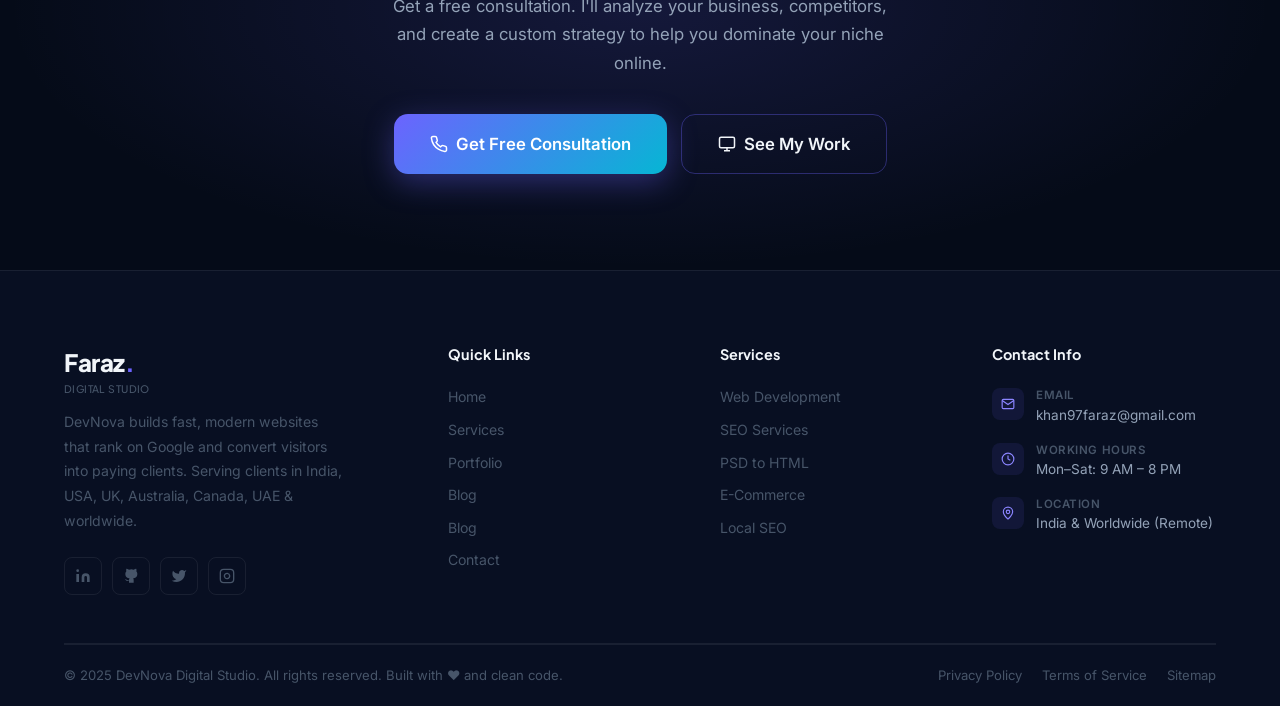
==== commit 096a5e19: "Revert Indianapolis — restore India & Worldwide targeting Co-Authored-By: Claude Sonnet 4.6 <noreply" ====
--- a/index.html
+++ b/index.html
@@ -40,8 +40,8 @@
   <!-- ===== OPEN GRAPH ===== -->
   <meta property="og:type" content="website" />
   <meta property="og:url" content="https://portfolioweb-mauve-zeta.vercel.app/" />
-  <meta property="og:title" content="DevNova | Web Development, SEO & PSD to HTML — India & Worldwide" />
-  <meta property="og:description" content="Serving clients in India, USA, UK, Australia, Canada & UAE. Fast websites that rank on Google and convert visitors into paying clients. Free consultation." />
+  <meta property="og:title" content="DevNova | Web Developer & SEO Expert — Indianapolis & Worldwide" />
+  <meta property="og:description" content="Web development, SEO & PSD to HTML based in Indianapolis, IN. Serving USA, India, UK & worldwide. Fast websites that rank on Google. Free consultation." />
   <meta property="og:image" content="https://portfolioweb-mauve-zeta.vercel.app/og-image.jpg" />
   <meta property="og:image:width" content="1200" />
   <meta property="og:image:height" content="630" />
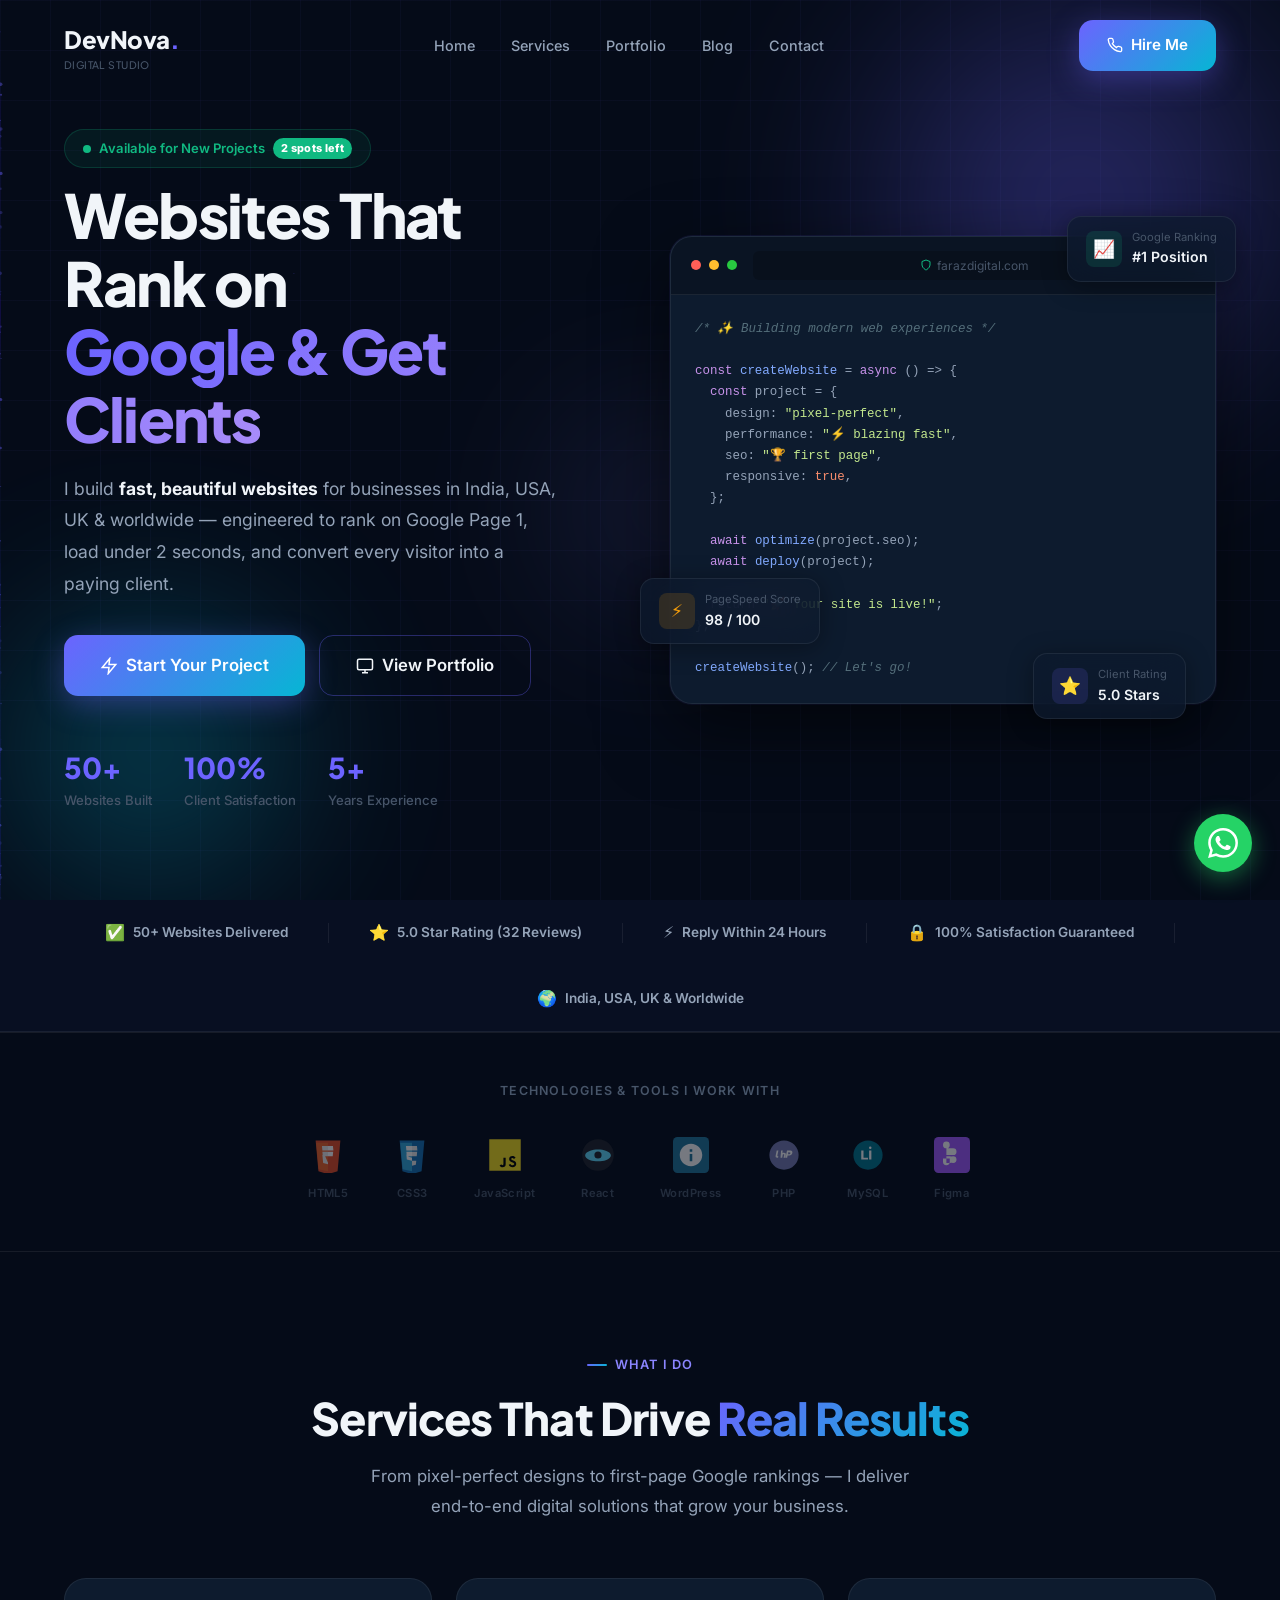
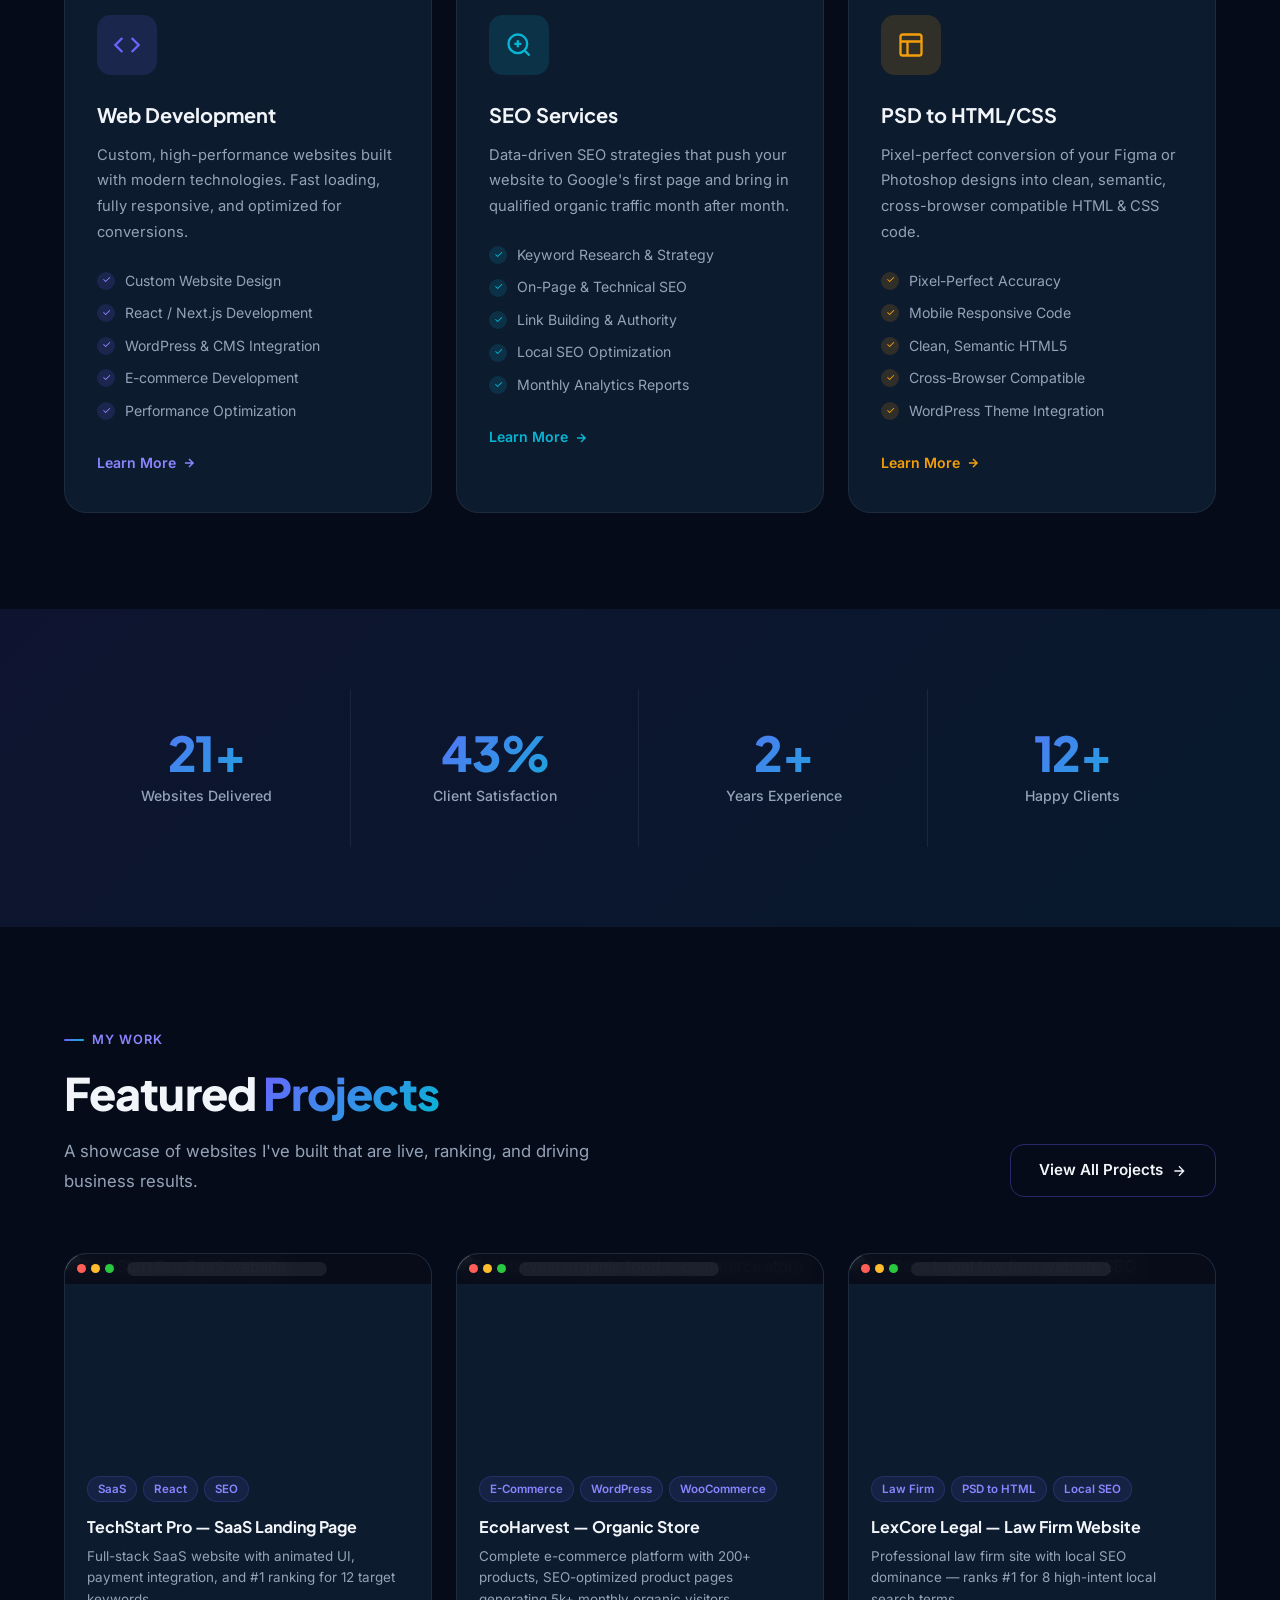
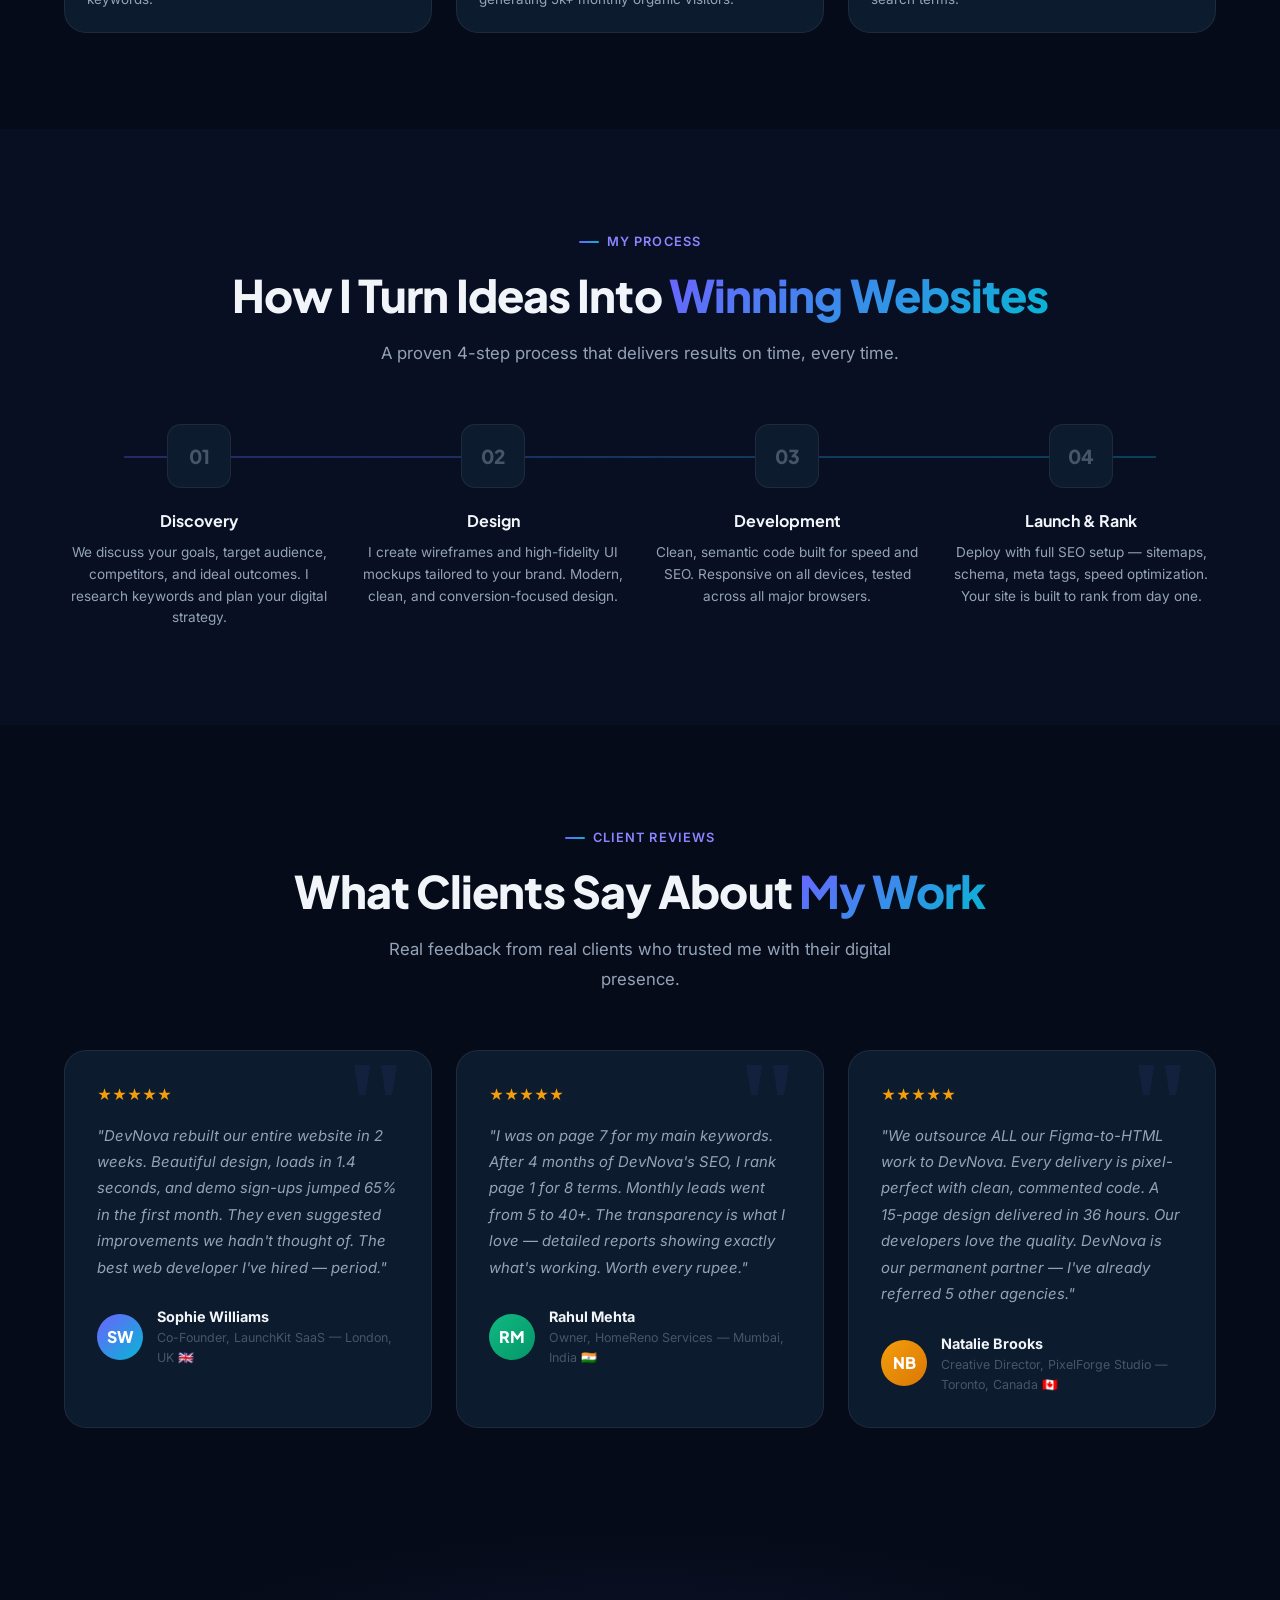
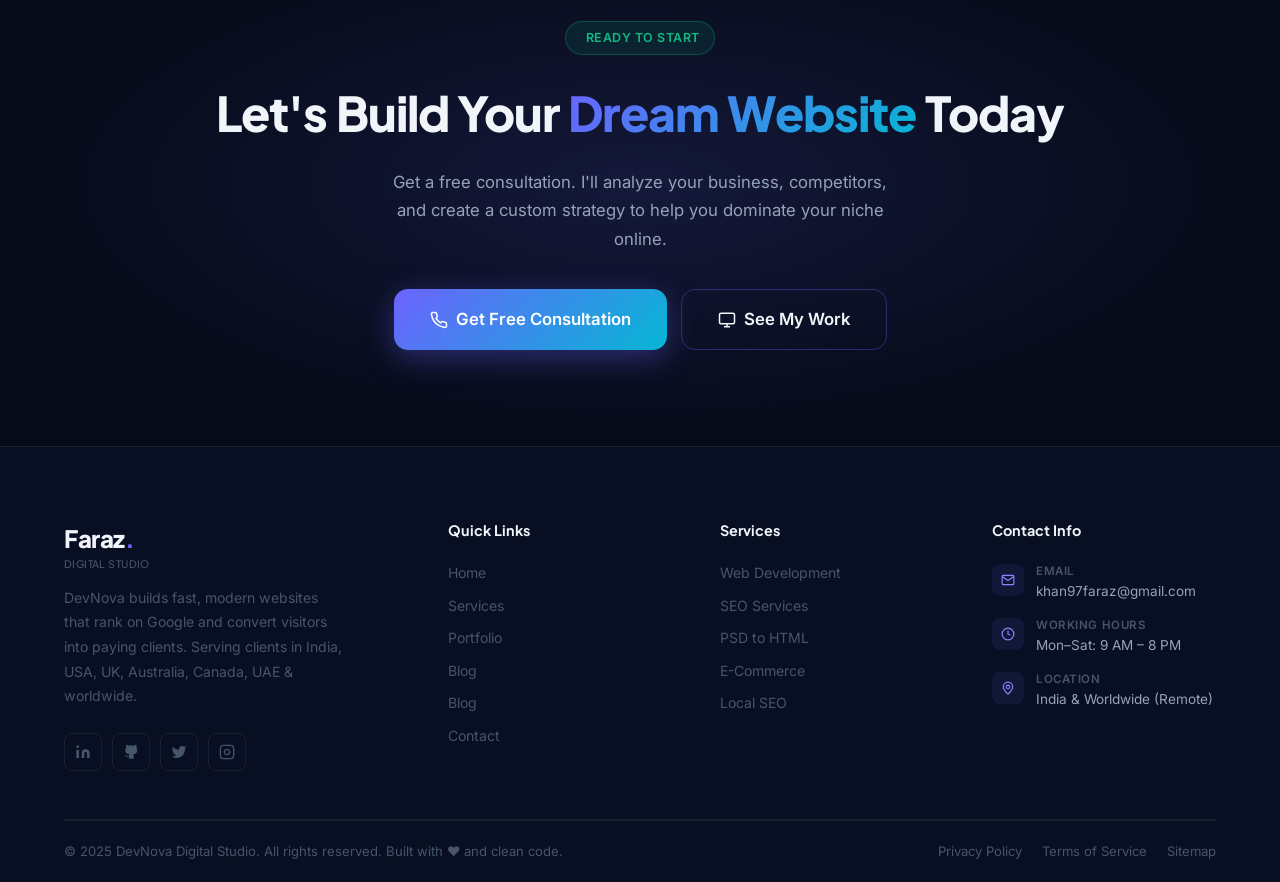
==== commit d16eda19: "Conversion overhaul — SEO, trust signals, contact UX, WhatsApp Homepage: - Availability badge with "" ====
--- a/index.html
+++ b/index.html
@@ -258,21 +258,19 @@
     <div class="hero-inner">
       <!-- Content -->
       <div class="hero-content">
-        <div class="hero-badge">
-          <span class="pulse-dot"></span>
-          Available for Projects — India &amp; Worldwide
+        <div class="availability-status">
+          <span class="avail-dot"></span>
+          Available for New Projects
+          <span class="avail-spots">2 spots left</span>
         </div>
 
         <h1 class="hero-title">
-          I Build Websites That<br/>
-          <span class="animated-gradient-text">Rank & Convert</span>
+          Websites That Rank on<br/>
+          <span class="animated-gradient-text">Google &amp; Get Clients</span>
         </h1>
 
         <p class="hero-desc">
-          Expert <strong style="color:var(--text-primary)">Web Developer</strong>,
-          <strong style="color:var(--text-primary)">SEO Specialist</strong> &
-          <strong style="color:var(--text-primary)">PSD to HTML</strong> professional.
-          I build high-performance websites for startups &amp; businesses in <strong style="color:var(--text-primary)">India, USA, UK, Australia, Canada &amp; UAE</strong> that dominate Google and turn visitors into paying clients.
+          I build <strong style="color:var(--text-primary)">fast, beautiful websites</strong> for businesses in India, USA, UK &amp; worldwide — engineered to rank on Google Page 1, load under 2 seconds, and convert every visitor into a paying client.
         </p>
 
         <div class="hero-actions">
@@ -368,6 +366,26 @@
 
 
 <!-- ===================================================
+     TRUST BAR
+====================================================== -->
+<div class="trust-bar" aria-label="Trust signals">
+  <div class="container">
+    <div class="trust-bar-inner">
+      <div class="trust-item"><span class="trust-icon">✅</span> 50+ Websites Delivered</div>
+      <div class="trust-divider"></div>
+      <div class="trust-item"><span class="trust-icon">⭐</span> 5.0 Star Rating (32 Reviews)</div>
+      <div class="trust-divider"></div>
+      <div class="trust-item"><span class="trust-icon">⚡</span> Reply Within 24 Hours</div>
+      <div class="trust-divider"></div>
+      <div class="trust-item"><span class="trust-icon">🔒</span> 100% Satisfaction Guaranteed</div>
+      <div class="trust-divider"></div>
+      <div class="trust-item"><span class="trust-icon">🌍</span> India, USA, UK &amp; Worldwide</div>
+    </div>
+  </div>
+</div>
+
+
+<!-- ===================================================
      TRUSTED / TECH STACK
 ====================================================== -->
 <section class="trusted" aria-label="Technologies used">
@@ -703,36 +721,36 @@
     <div class="testimonials-grid">
       <article class="testimonial-card animate-on-scroll">
         <div class="stars" aria-label="5 star rating">★★★★★</div>
-        <p class="testimonial-text">"DevNova built our SaaS landing page in just 2 weeks and optimized it for SEO from day one. Within 3 months we were ranking on page 1 for our main keywords. Incredible work and communication throughout."</p>
+        <p class="testimonial-text">"DevNova rebuilt our entire website in 2 weeks. Beautiful design, loads in 1.4 seconds, and demo sign-ups jumped 65% in the first month. They even suggested improvements we hadn't thought of. The best web developer I've hired — period."</p>
         <div class="testimonial-author">
-          <div class="author-avatar" style="background:linear-gradient(135deg,#6C63FF,#06B6D4);">MC</div>
+          <div class="author-avatar" style="background:linear-gradient(135deg,#6C63FF,#06B6D4);">SW</div>
           <div class="author-info">
-            <div class="author-name">Michael Chen</div>
-            <div class="author-role">CEO, TechStart Pro</div>
+            <div class="author-name">Sophie Williams</div>
+            <div class="author-role">Co-Founder, LaunchKit SaaS — London, UK 🇬🇧</div>
           </div>
         </div>
       </article>
 
       <article class="testimonial-card animate-on-scroll delay-1">
         <div class="stars" aria-label="5 star rating">★★★★★</div>
-        <p class="testimonial-text">"Our organic traffic grew from 200 to 5,000+ monthly visitors after DevNova revamped our e-commerce site and ran his SEO strategy. Our online sales have tripled. Best investment we made."</p>
+        <p class="testimonial-text">"I was on page 7 for my main keywords. After 4 months of DevNova's SEO, I rank page 1 for 8 terms. Monthly leads went from 5 to 40+. The transparency is what I love — detailed reports showing exactly what's working. Worth every rupee."</p>
         <div class="testimonial-author">
-          <div class="author-avatar" style="background:linear-gradient(135deg,#10B981,#059669);">SW</div>
+          <div class="author-avatar" style="background:linear-gradient(135deg,#10B981,#059669);">RM</div>
           <div class="author-info">
-            <div class="author-name">Sarah Williams</div>
-            <div class="author-role">Founder, EcoHarvest</div>
+            <div class="author-name">Rahul Mehta</div>
+            <div class="author-role">Owner, HomeReno Services — Mumbai, India 🇮🇳</div>
           </div>
         </div>
       </article>
 
       <article class="testimonial-card animate-on-scroll delay-2">
         <div class="stars" aria-label="5 star rating">★★★★★</div>
-        <p class="testimonial-text">"The PSD to HTML conversion was absolutely pixel-perfect. Every detail from our Figma design was implemented perfectly, the code is clean, and the site loads incredibly fast. Highly recommend!"</p>
+        <p class="testimonial-text">"We outsource ALL our Figma-to-HTML work to DevNova. Every delivery is pixel-perfect with clean, commented code. A 15-page design delivered in 36 hours. Our developers love the quality. DevNova is our permanent partner — I've already referred 5 other agencies."</p>
         <div class="testimonial-author">
-          <div class="author-avatar" style="background:linear-gradient(135deg,#F59E0B,#D97706);">JR</div>
+          <div class="author-avatar" style="background:linear-gradient(135deg,#F59E0B,#D97706);">NB</div>
           <div class="author-info">
-            <div class="author-name">James Rodriguez</div>
-            <div class="author-role">Design Director, PixelCraft Studio</div>
+            <div class="author-name">Natalie Brooks</div>
+            <div class="author-role">Creative Director, PixelForge Studio — Toronto, Canada 🇨🇦</div>
           </div>
         </div>
       </article>
@@ -875,6 +893,13 @@
   </div>
 </footer>
 
+<!-- ===== WHATSAPP FLOATING BUTTON ===== -->
+<!-- Replace 91XXXXXXXXXX with your WhatsApp number e.g. 919876543210 -->
+<a href="https://wa.me/91XXXXXXXXXX?text=Hi%20Faraz%2C%20I%20found%20your%20website%20and%20I%27m%20interested%20in%20your%20services" class="whatsapp-float" target="_blank" rel="noopener" aria-label="Chat on WhatsApp">
+  <div class="whatsapp-tooltip">Chat on WhatsApp</div>
+  <svg viewBox="0 0 24 24"><path d="M17.472 14.382c-.297-.149-1.758-.867-2.03-.967-.273-.099-.471-.148-.67.15-.197.297-.767.966-.94 1.164-.173.199-.347.223-.644.075-.297-.15-1.255-.463-2.39-1.475-.883-.788-1.48-1.761-1.653-2.059-.173-.297-.018-.458.13-.606.134-.133.298-.347.446-.52.149-.174.198-.298.298-.497.099-.198.05-.371-.025-.52-.075-.149-.669-1.612-.916-2.207-.242-.579-.487-.5-.669-.51-.173-.008-.371-.01-.57-.01-.198 0-.52.074-.792.372-.272.297-1.04 1.016-1.04 2.479 0 1.462 1.065 2.875 1.213 3.074.149.198 2.096 3.2 5.077 4.487.709.306 1.262.489 1.694.625.712.227 1.36.195 1.871.118.571-.085 1.758-.719 2.006-1.413.248-.694.248-1.289.173-1.413-.074-.124-.272-.198-.57-.347m-5.421 7.403h-.004a9.87 9.87 0 01-5.031-1.378l-.361-.214-3.741.982.998-3.648-.235-.374a9.86 9.86 0 01-1.51-5.26c.001-5.45 4.436-9.884 9.888-9.884 2.64 0 5.122 1.03 6.988 2.898a9.825 9.825 0 012.893 6.994c-.003 5.45-4.437 9.884-9.885 9.884m8.413-18.297A11.815 11.815 0 0012.05 0C5.495 0 .16 5.335.157 11.892c0 2.096.547 4.142 1.588 5.945L.057 24l6.305-1.654a11.882 11.882 0 005.683 1.448h.005c6.554 0 11.89-5.335 11.893-11.893a11.821 11.821 0 00-3.48-8.413z"/></svg>
+</a>
+
 <script src="js/main.js"></script>
 </body>
 </html>
--- a/css/style.css
+++ b/css/style.css
@@ -1570,6 +1570,231 @@
 }
 
 /* ===================================================
+   WHATSAPP FLOATING BUTTON
+====================================================== */
+.whatsapp-float {
+  position: fixed;
+  bottom: 28px;
+  right: 28px;
+  z-index: 998;
+  width: 58px;
+  height: 58px;
+  background: #25D366;
+  border-radius: 50%;
+  display: flex;
+  align-items: center;
+  justify-content: center;
+  box-shadow: 0 6px 24px rgba(37,211,102,0.45);
+  transition: transform 0.3s ease, box-shadow 0.3s ease;
+  text-decoration: none;
+}
+.whatsapp-float:hover {
+  transform: scale(1.12);
+  box-shadow: 0 10px 36px rgba(37,211,102,0.6);
+}
+.whatsapp-float svg { width: 30px; height: 30px; fill: #fff; }
+.whatsapp-tooltip {
+  position: absolute;
+  right: 68px;
+  background: #1a1a2e;
+  color: #fff;
+  font-size: 0.78rem;
+  font-weight: 600;
+  padding: 6px 12px;
+  border-radius: 8px;
+  white-space: nowrap;
+  opacity: 0;
+  pointer-events: none;
+  transition: opacity 0.2s ease;
+  box-shadow: 0 4px 16px rgba(0,0,0,0.3);
+}
+.whatsapp-tooltip::after {
+  content: '';
+  position: absolute;
+  right: -6px;
+  top: 50%;
+  transform: translateY(-50%);
+  border: 6px solid transparent;
+  border-right: none;
+  border-left-color: #1a1a2e;
+}
+.whatsapp-float:hover .whatsapp-tooltip { opacity: 1; }
+
+/* ===================================================
+   TRUST BAR
+====================================================== */
+.trust-bar {
+  padding: 20px 0;
+  background: var(--bg-secondary);
+  border-bottom: 1px solid var(--border);
+}
+.trust-bar-inner {
+  display: flex;
+  align-items: center;
+  justify-content: center;
+  gap: 40px;
+  flex-wrap: wrap;
+}
+.trust-item {
+  display: flex;
+  align-items: center;
+  gap: 8px;
+  font-size: 0.85rem;
+  font-weight: 600;
+  color: var(--text-secondary);
+  white-space: nowrap;
+}
+.trust-item .trust-icon {
+  font-size: 1rem;
+}
+.trust-divider {
+  width: 1px;
+  height: 20px;
+  background: var(--border);
+}
+@media(max-width:640px) { .trust-divider { display:none; } .trust-bar-inner { gap:16px; } }
+
+/* ===================================================
+   WHAT HAPPENS NEXT (Contact Page)
+====================================================== */
+.next-steps {
+  display: flex;
+  flex-direction: column;
+  gap: 0;
+}
+.next-step {
+  display: flex;
+  align-items: flex-start;
+  gap: 16px;
+  padding: 16px 0;
+  position: relative;
+}
+.next-step:not(:last-child)::after {
+  content: '';
+  position: absolute;
+  left: 19px;
+  top: 52px;
+  width: 2px;
+  height: calc(100% - 36px);
+  background: var(--border);
+}
+.next-step-num {
+  width: 40px;
+  height: 40px;
+  border-radius: 50%;
+  background: var(--gradient);
+  display: flex;
+  align-items: center;
+  justify-content: center;
+  font-family: var(--font-display);
+  font-weight: 800;
+  font-size: 0.85rem;
+  color: #fff;
+  flex-shrink: 0;
+  position: relative;
+  z-index: 1;
+  box-shadow: 0 4px 12px rgba(108,99,255,0.3);
+}
+.next-step-content { padding-top: 8px; }
+.next-step-title {
+  font-family: var(--font-display);
+  font-size: 0.92rem;
+  font-weight: 700;
+  color: var(--text-primary);
+  margin-bottom: 3px;
+}
+.next-step-desc {
+  font-size: 0.8rem;
+  color: var(--text-muted);
+  line-height: 1.5;
+}
+
+/* ===================================================
+   GUARANTEE BADGE
+====================================================== */
+.guarantee-card {
+  background: linear-gradient(135deg, rgba(16,185,129,0.08) 0%, rgba(6,182,212,0.08) 100%);
+  border: 1px solid rgba(16,185,129,0.2);
+  border-radius: var(--radius-lg);
+  padding: 20px;
+  display: flex;
+  align-items: center;
+  gap: 16px;
+}
+.guarantee-icon {
+  font-size: 2.2rem;
+  flex-shrink: 0;
+}
+.guarantee-title {
+  font-family: var(--font-display);
+  font-size: 0.95rem;
+  font-weight: 700;
+  color: var(--green);
+  margin-bottom: 3px;
+}
+.guarantee-text {
+  font-size: 0.8rem;
+  color: var(--text-secondary);
+  line-height: 1.55;
+}
+
+/* ===================================================
+   AVAILABILITY PULSE
+====================================================== */
+.availability-status {
+  display: inline-flex;
+  align-items: center;
+  gap: 8px;
+  background: rgba(16,185,129,0.08);
+  border: 1px solid rgba(16,185,129,0.2);
+  border-radius: 100px;
+  padding: 8px 18px;
+  font-size: 0.82rem;
+  font-weight: 600;
+  color: var(--green);
+  margin-bottom: 12px;
+}
+.avail-dot {
+  width: 8px; height: 8px;
+  border-radius: 50%;
+  background: var(--green);
+  animation: pulse 2s infinite;
+  flex-shrink: 0;
+}
+.avail-spots {
+  background: var(--green);
+  color: #fff;
+  font-size: 0.68rem;
+  font-weight: 800;
+  padding: 2px 8px;
+  border-radius: 100px;
+  letter-spacing: 0.03em;
+}
+
+/* ===================================================
+   RESPONSE TIME BADGE
+====================================================== */
+.response-badges {
+  display: flex;
+  gap: 10px;
+  flex-wrap: wrap;
+  margin-bottom: 28px;
+}
+.response-badge {
+  display: flex;
+  align-items: center;
+  gap: 6px;
+  background: var(--bg-secondary);
+  border: 1px solid var(--border);
+  border-radius: 100px;
+  padding: 6px 14px;
+  font-size: 0.78rem;
+  font-weight: 600;
+  color: var(--text-secondary);
+}
+.response-badge svg { width: 13px; height: 13px; color: var(--accent-light); flex-shrink: 0; }
+
+/* ===================================================
    PROJECT PREVIEW IMAGE STYLES
 ====================================================== */
 .project-preview-img {
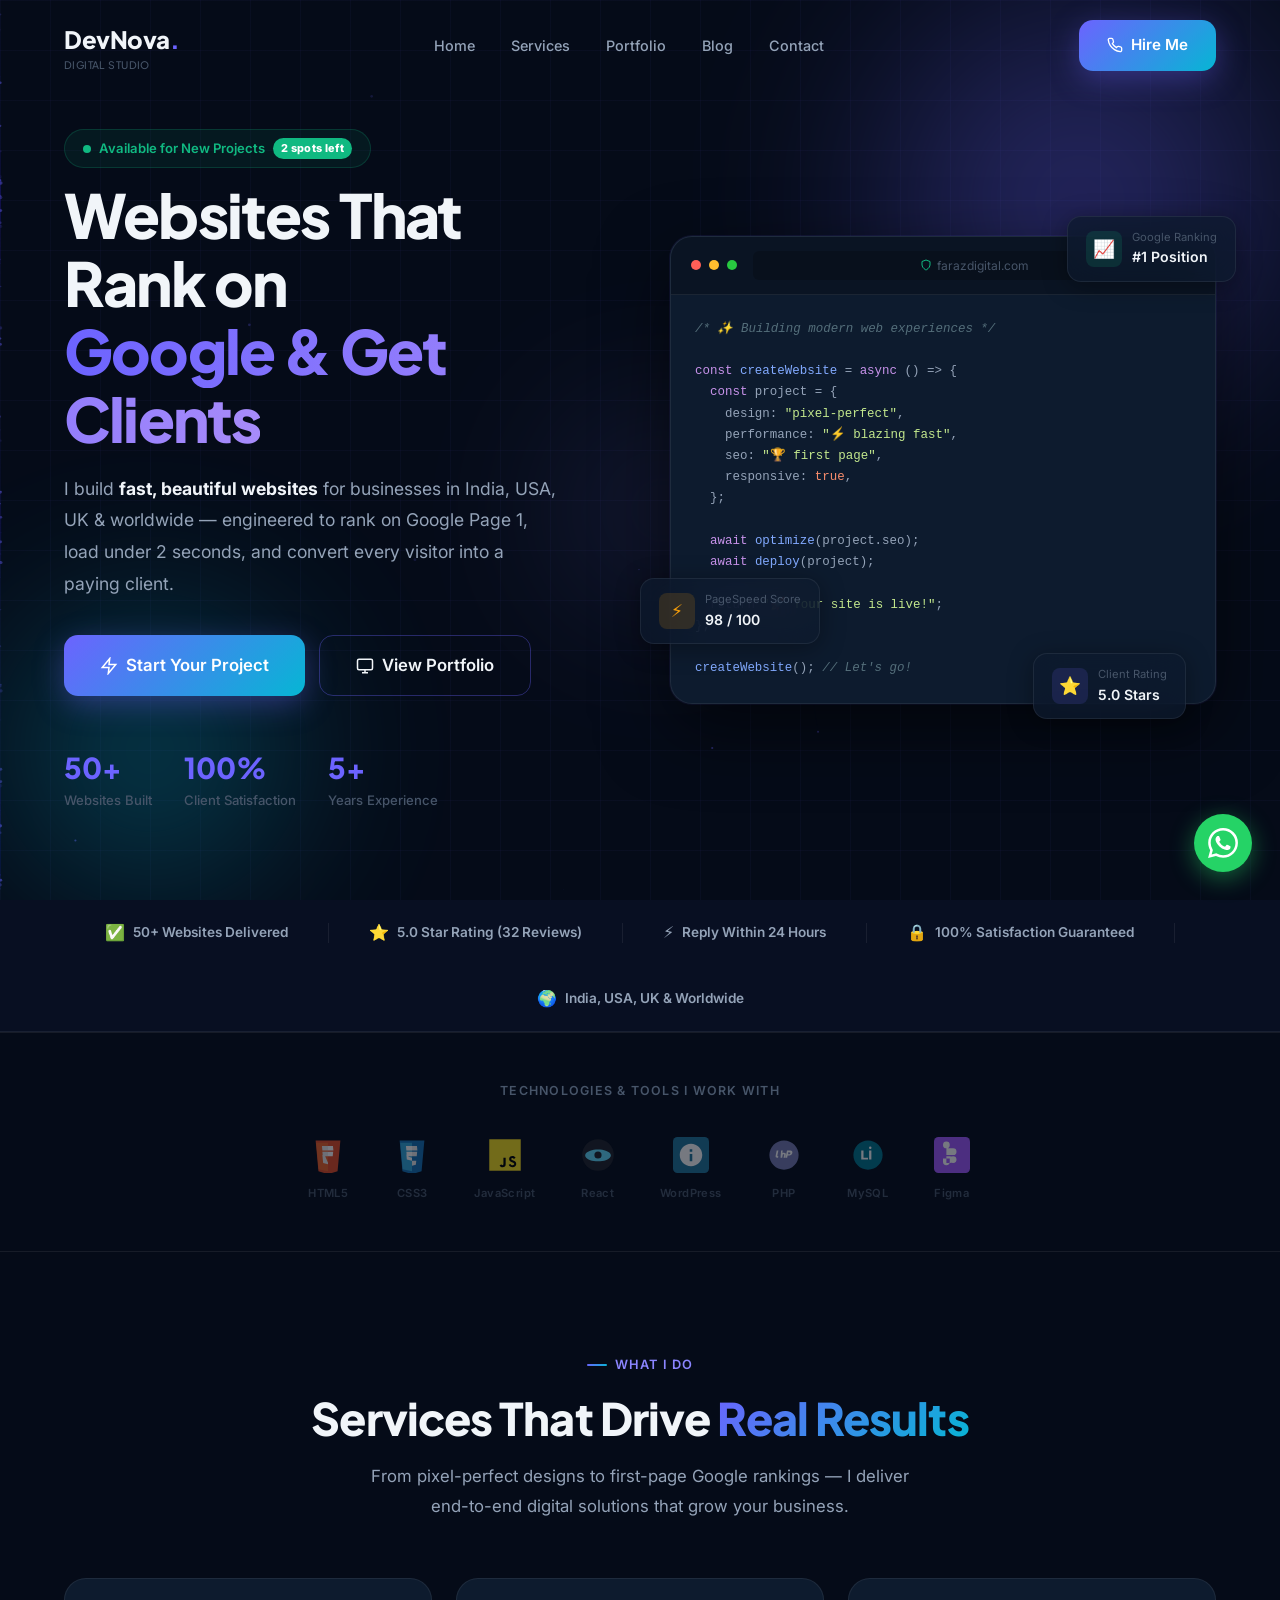
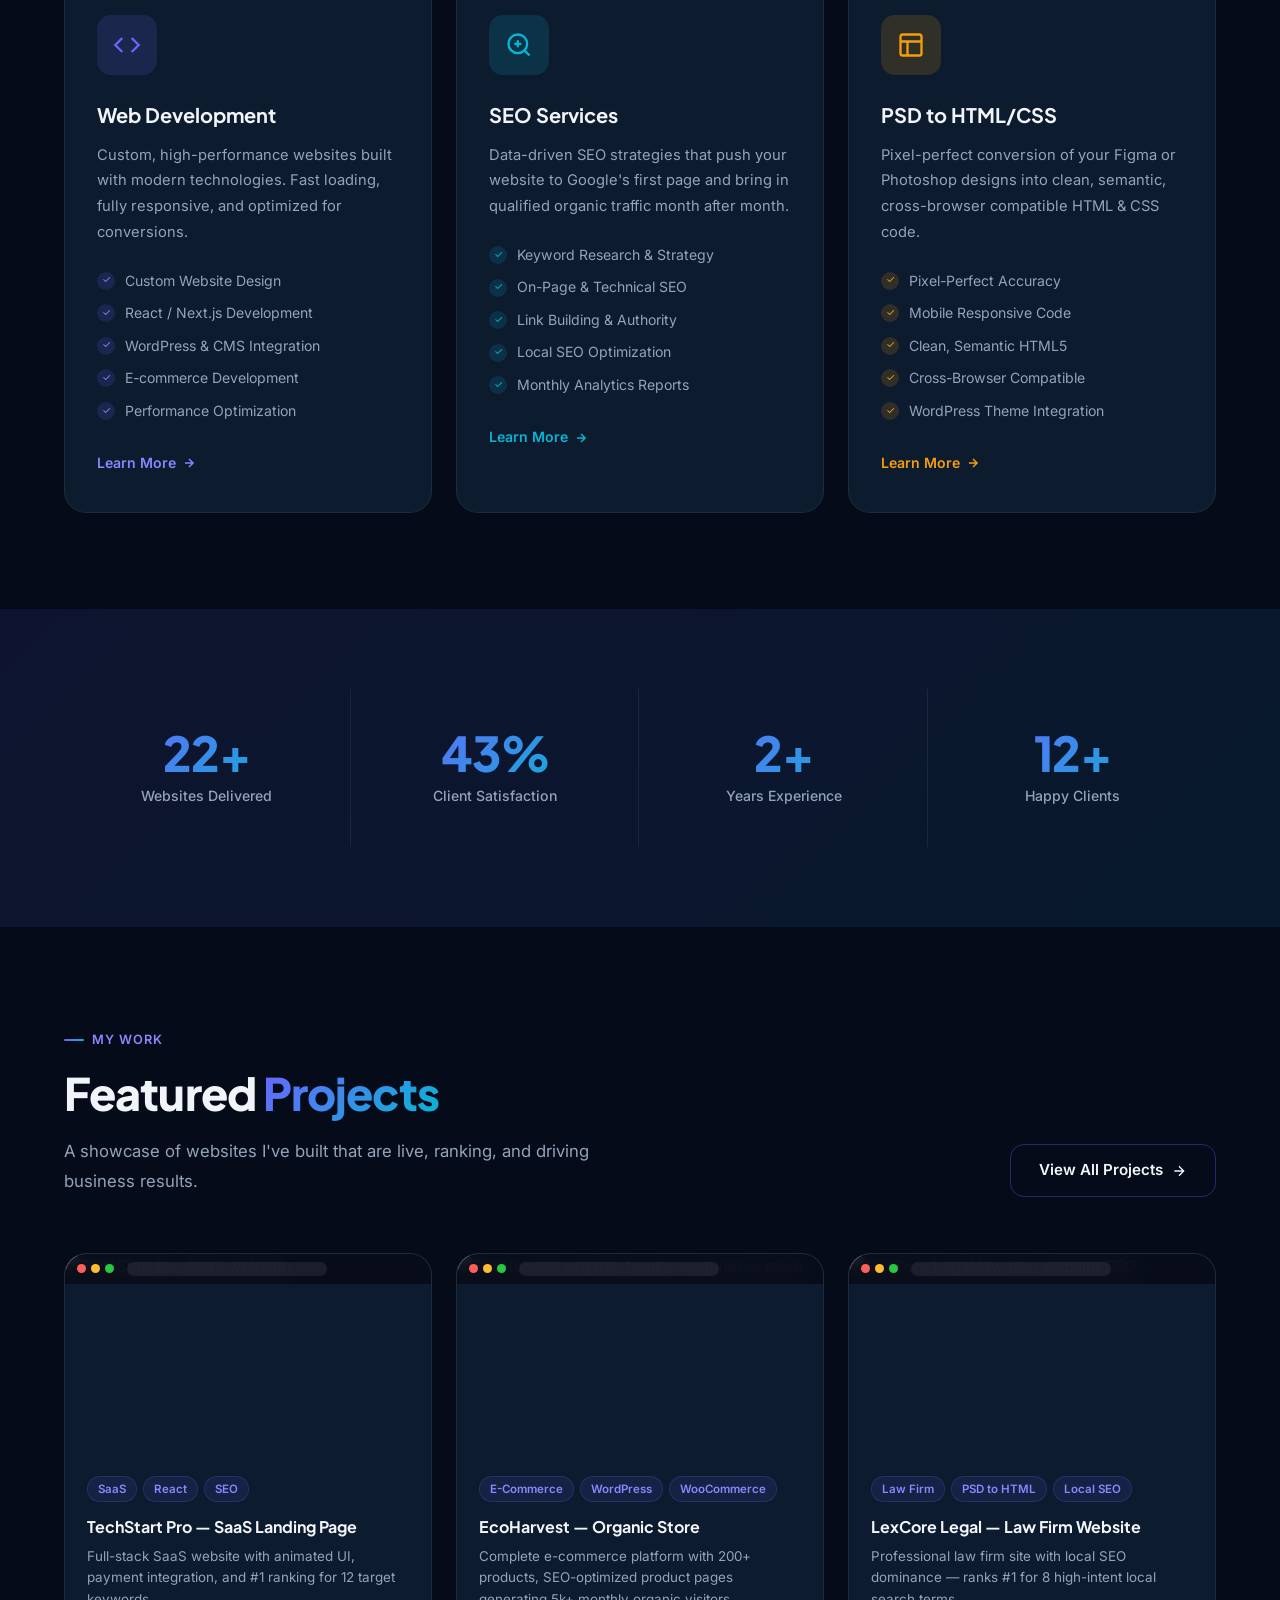
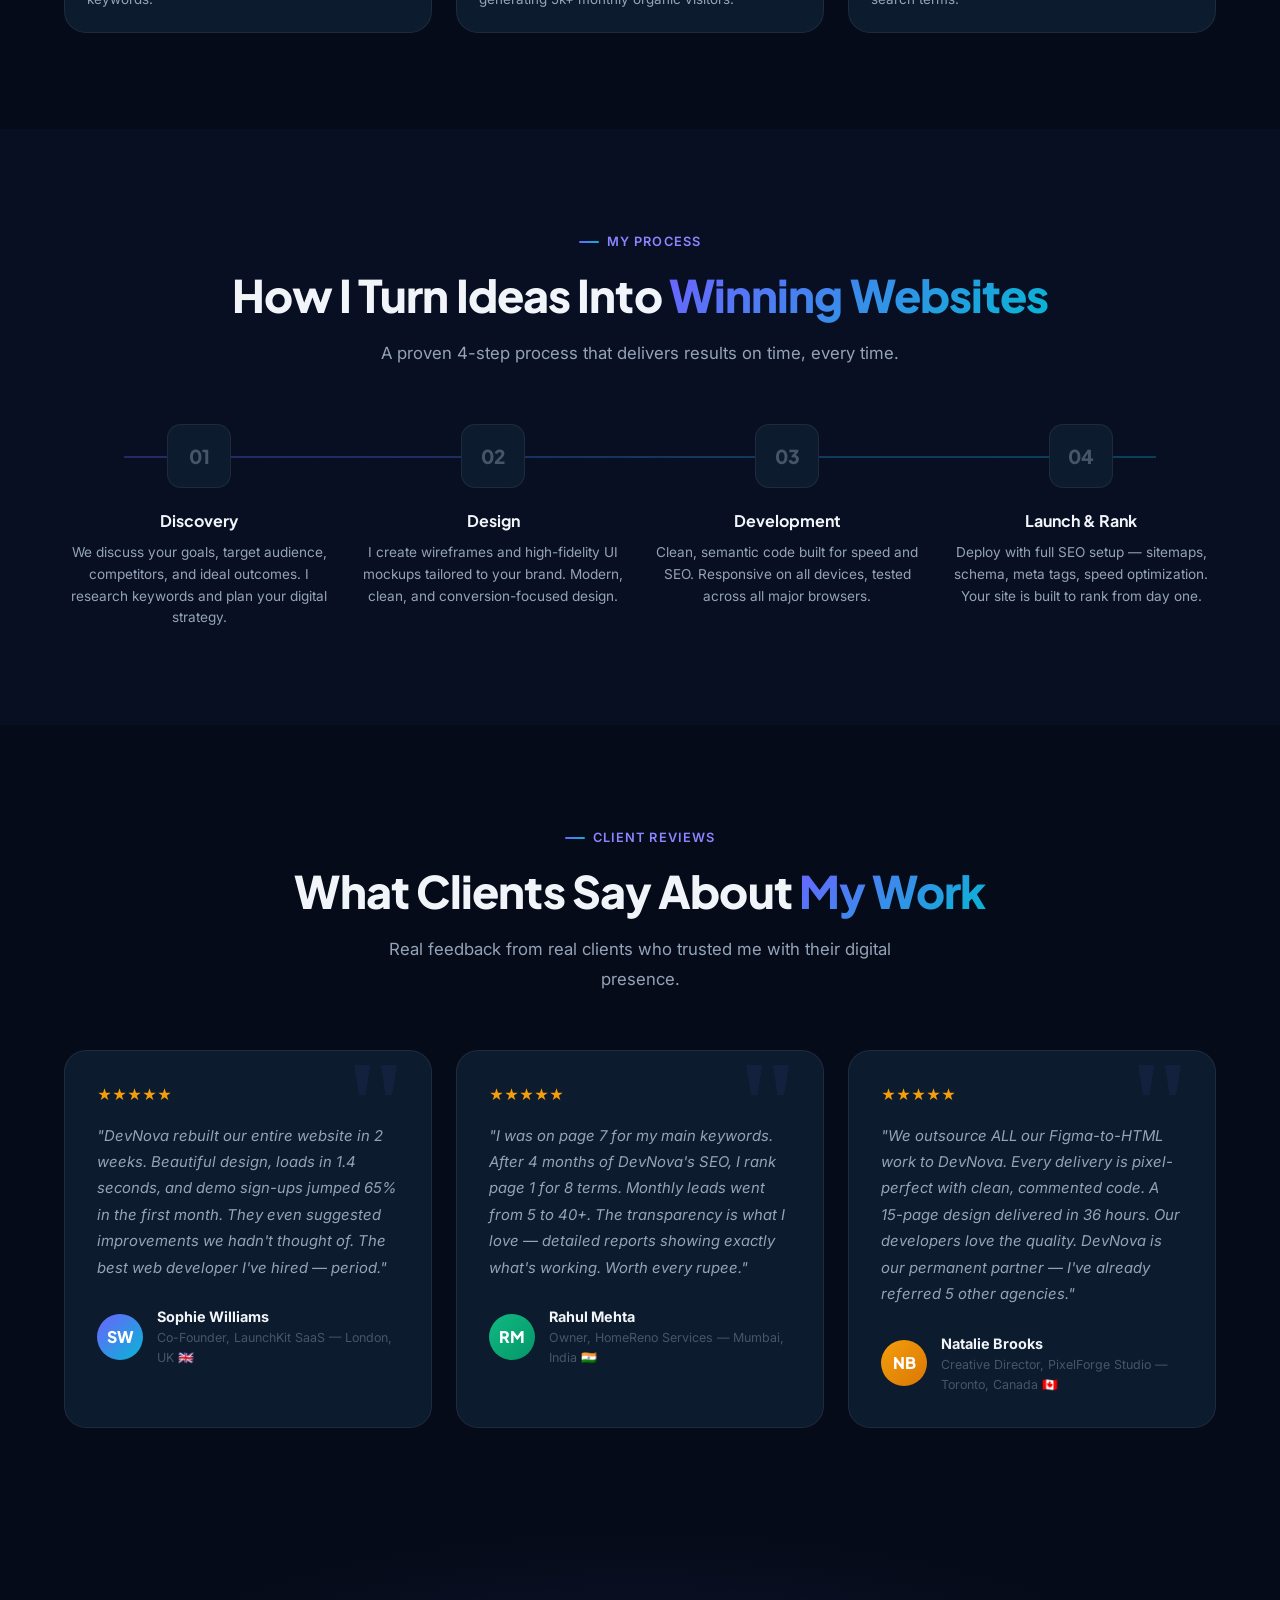
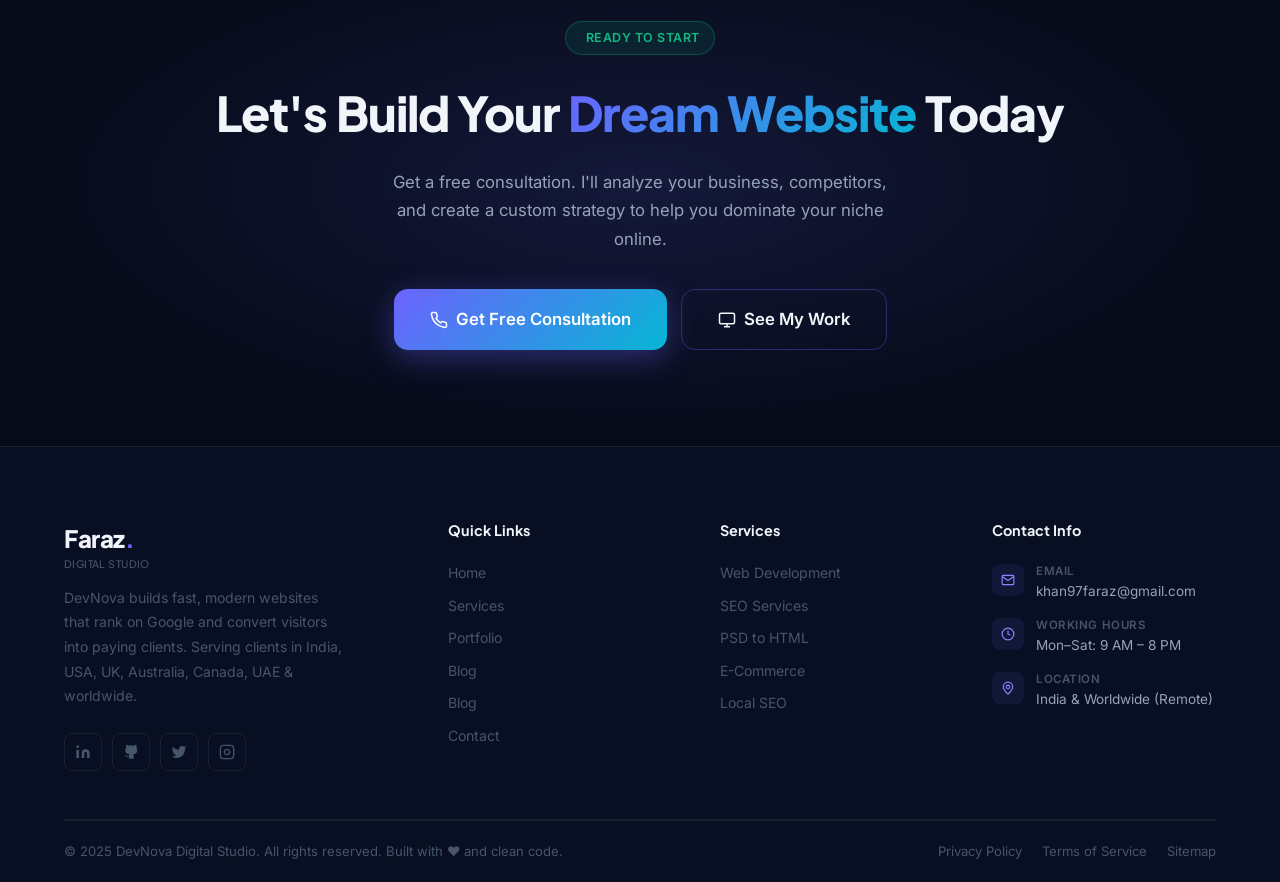
==== commit aef77702: "Add real WhatsApp number + fix og:title - WhatsApp number set to +91 9560264420 on all 4 pages - Fix" ====
--- a/index.html
+++ b/index.html
@@ -40,8 +40,8 @@
   <!-- ===== OPEN GRAPH ===== -->
   <meta property="og:type" content="website" />
   <meta property="og:url" content="https://portfolioweb-mauve-zeta.vercel.app/" />
-  <meta property="og:title" content="DevNova | Web Developer & SEO Expert — Indianapolis & Worldwide" />
-  <meta property="og:description" content="Web development, SEO & PSD to HTML based in Indianapolis, IN. Serving USA, India, UK & worldwide. Fast websites that rank on Google. Free consultation." />
+  <meta property="og:title" content="DevNova | Web Development, SEO & PSD to HTML — India & Worldwide" />
+  <meta property="og:description" content="Serving clients in India, USA, UK, Australia, Canada & UAE. Fast websites that rank on Google and convert visitors into paying clients. Free consultation." />
   <meta property="og:image" content="https://portfolioweb-mauve-zeta.vercel.app/og-image.jpg" />
   <meta property="og:image:width" content="1200" />
   <meta property="og:image:height" content="630" />
@@ -894,8 +894,8 @@
 </footer>
 
 <!-- ===== WHATSAPP FLOATING BUTTON ===== -->
-<!-- Replace 91XXXXXXXXXX with your WhatsApp number e.g. 919876543210 -->
-<a href="https://wa.me/91XXXXXXXXXX?text=Hi%20Faraz%2C%20I%20found%20your%20website%20and%20I%27m%20interested%20in%20your%20services" class="whatsapp-float" target="_blank" rel="noopener" aria-label="Chat on WhatsApp">
+<!-- Replace 919560264420 with your WhatsApp number e.g. 919876543210 -->
+<a href="https://wa.me/919560264420?text=Hi%20Faraz%2C%20I%20found%20your%20website%20and%20I%27m%20interested%20in%20your%20services" class="whatsapp-float" target="_blank" rel="noopener" aria-label="Chat on WhatsApp">
   <div class="whatsapp-tooltip">Chat on WhatsApp</div>
   <svg viewBox="0 0 24 24"><path d="M17.472 14.382c-.297-.149-1.758-.867-2.03-.967-.273-.099-.471-.148-.67.15-.197.297-.767.966-.94 1.164-.173.199-.347.223-.644.075-.297-.15-1.255-.463-2.39-1.475-.883-.788-1.48-1.761-1.653-2.059-.173-.297-.018-.458.13-.606.134-.133.298-.347.446-.52.149-.174.198-.298.298-.497.099-.198.05-.371-.025-.52-.075-.149-.669-1.612-.916-2.207-.242-.579-.487-.5-.669-.51-.173-.008-.371-.01-.57-.01-.198 0-.52.074-.792.372-.272.297-1.04 1.016-1.04 2.479 0 1.462 1.065 2.875 1.213 3.074.149.198 2.096 3.2 5.077 4.487.709.306 1.262.489 1.694.625.712.227 1.36.195 1.871.118.571-.085 1.758-.719 2.006-1.413.248-.694.248-1.289.173-1.413-.074-.124-.272-.198-.57-.347m-5.421 7.403h-.004a9.87 9.87 0 01-5.031-1.378l-.361-.214-3.741.982.998-3.648-.235-.374a9.86 9.86 0 01-1.51-5.26c.001-5.45 4.436-9.884 9.888-9.884 2.64 0 5.122 1.03 6.988 2.898a9.825 9.825 0 012.893 6.994c-.003 5.45-4.437 9.884-9.885 9.884m8.413-18.297A11.815 11.815 0 0012.05 0C5.495 0 .16 5.335.157 11.892c0 2.096.547 4.142 1.588 5.945L.057 24l6.305-1.654a11.882 11.882 0 005.683 1.448h.005c6.554 0 11.89-5.335 11.893-11.893a11.821 11.821 0 00-3.48-8.413z"/></svg>
 </a>
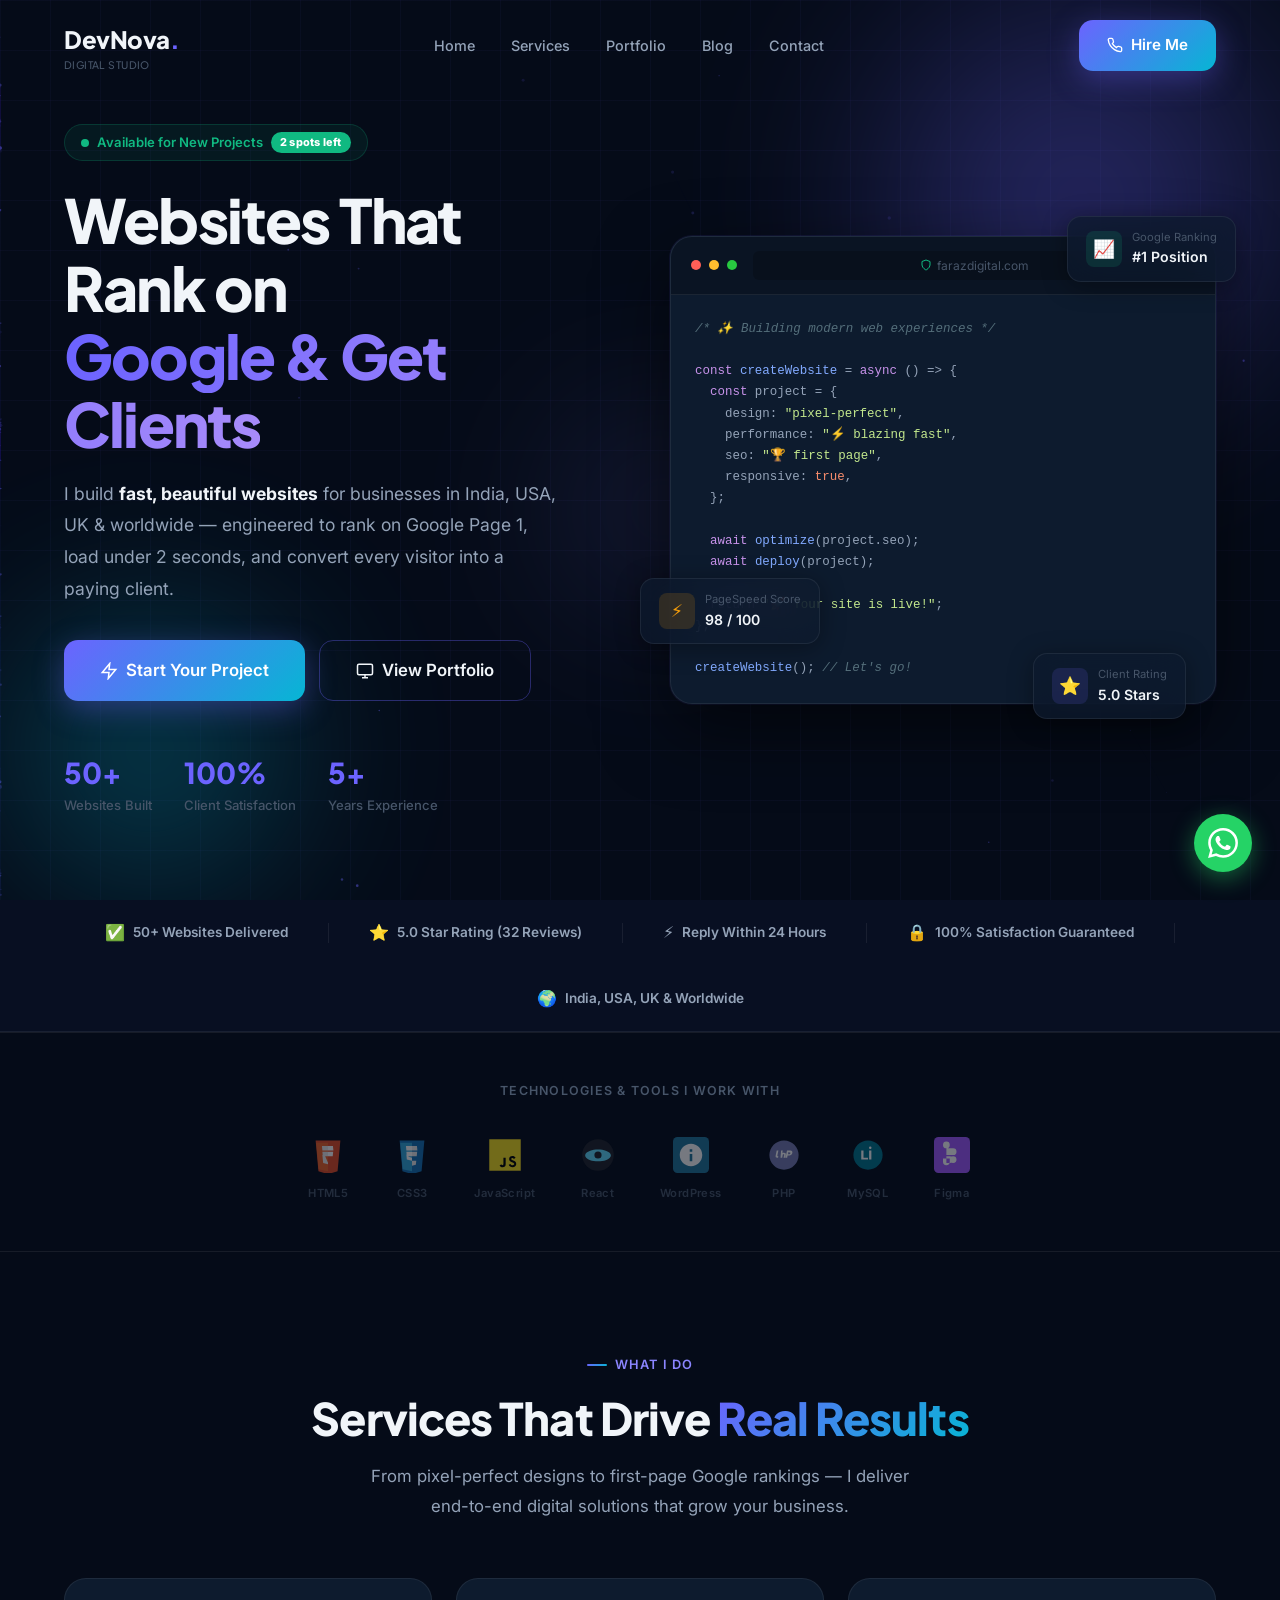
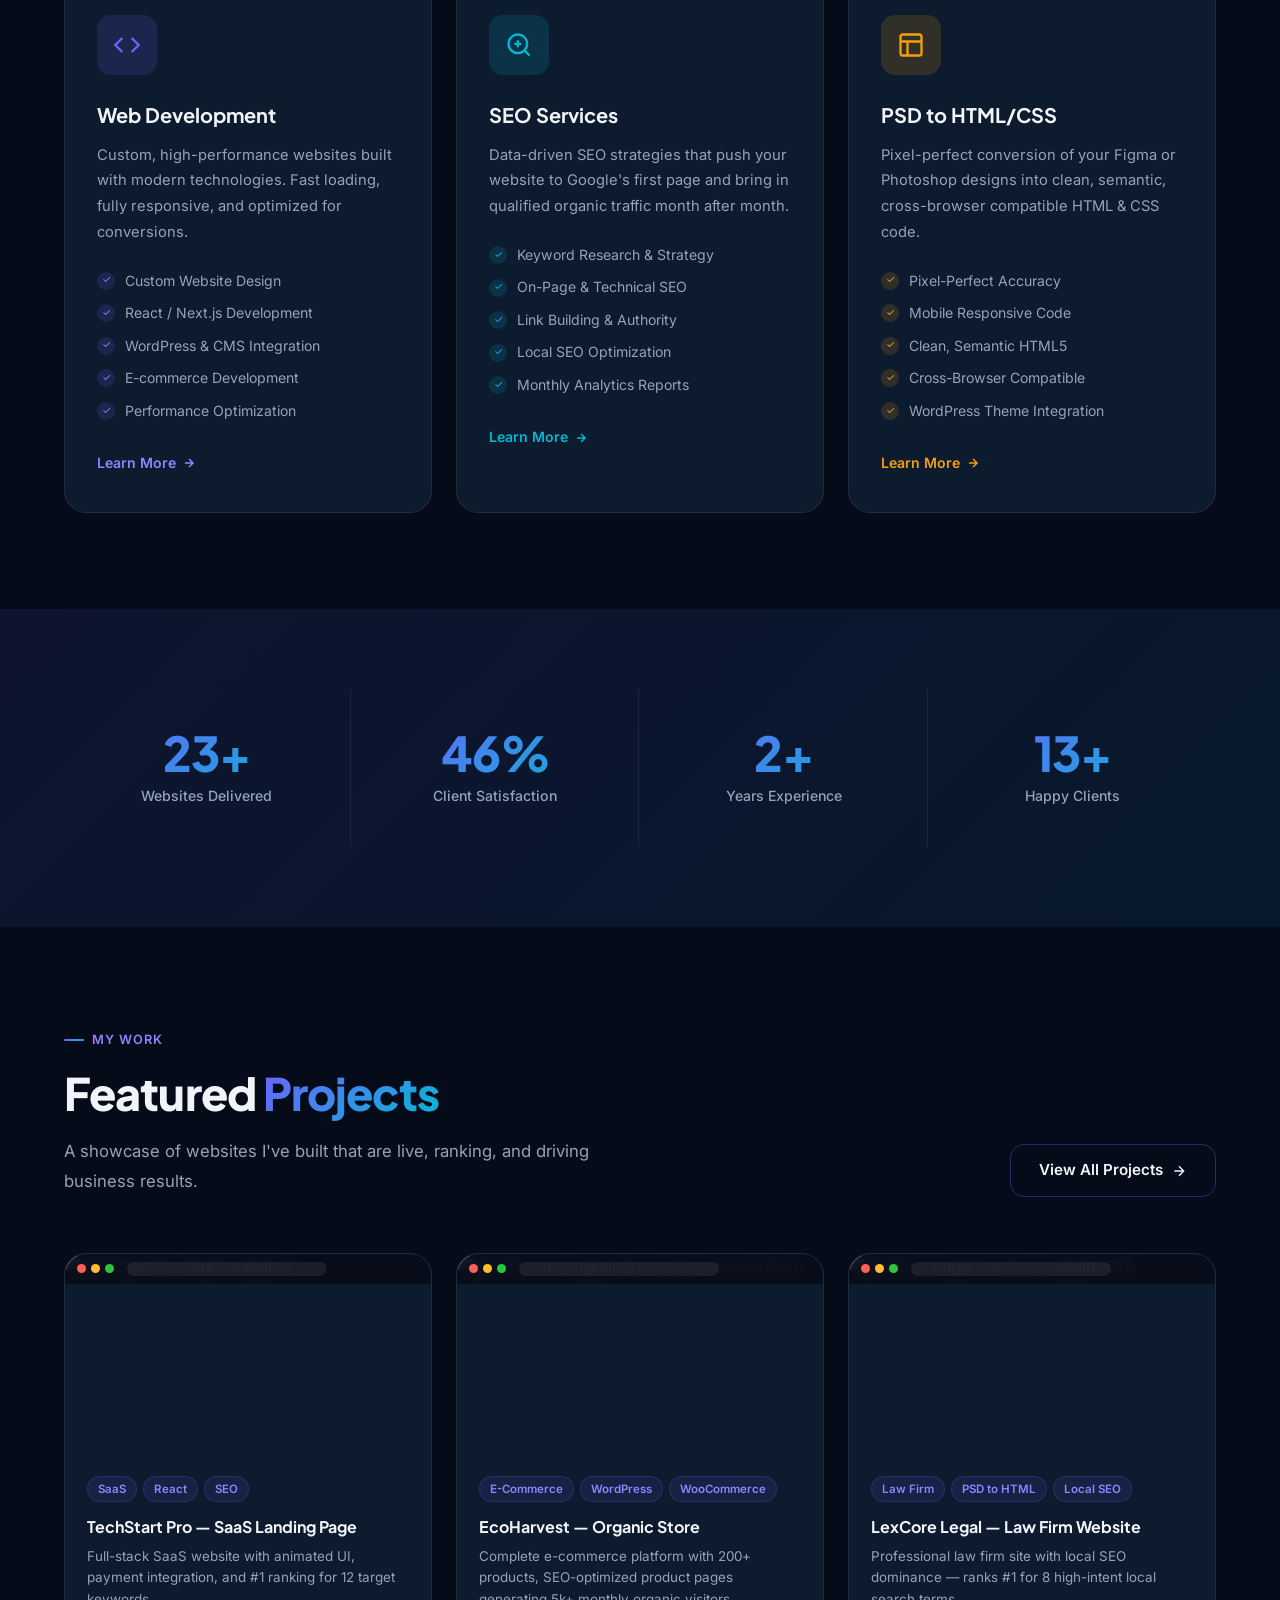
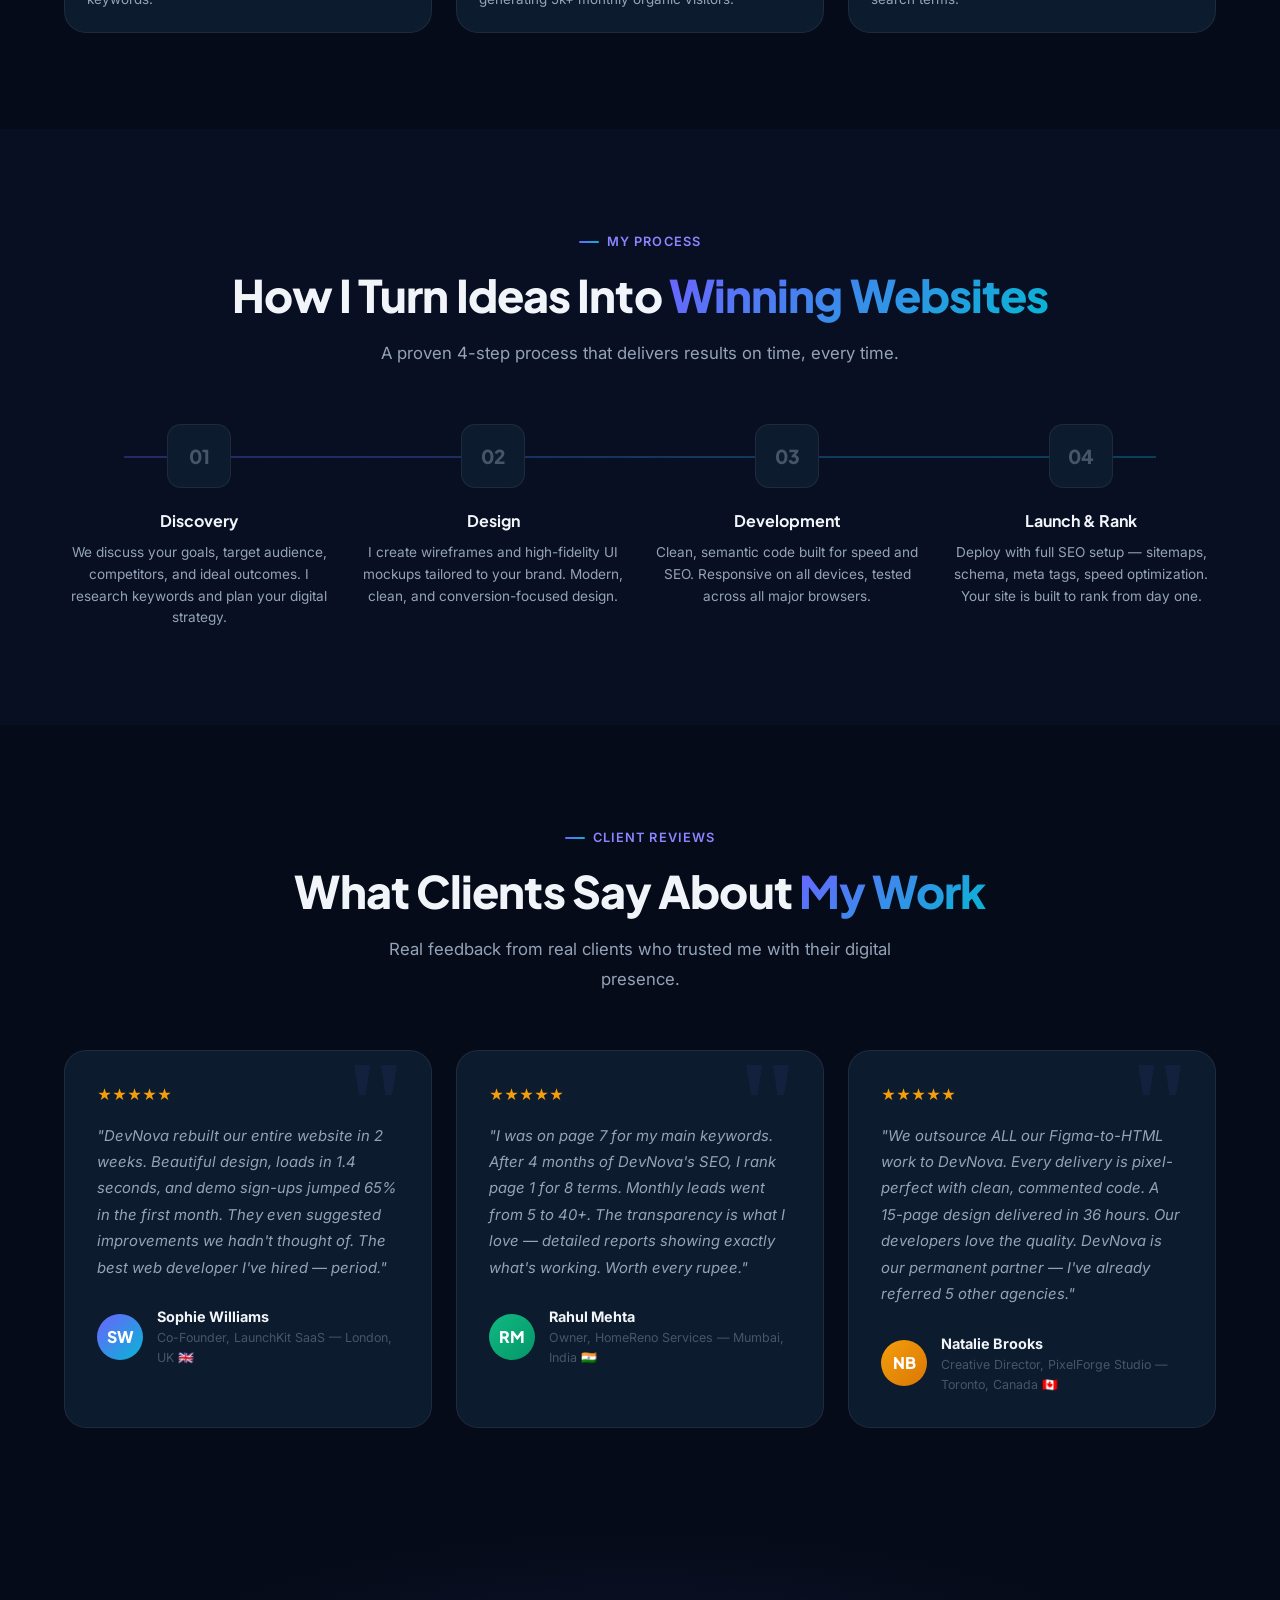
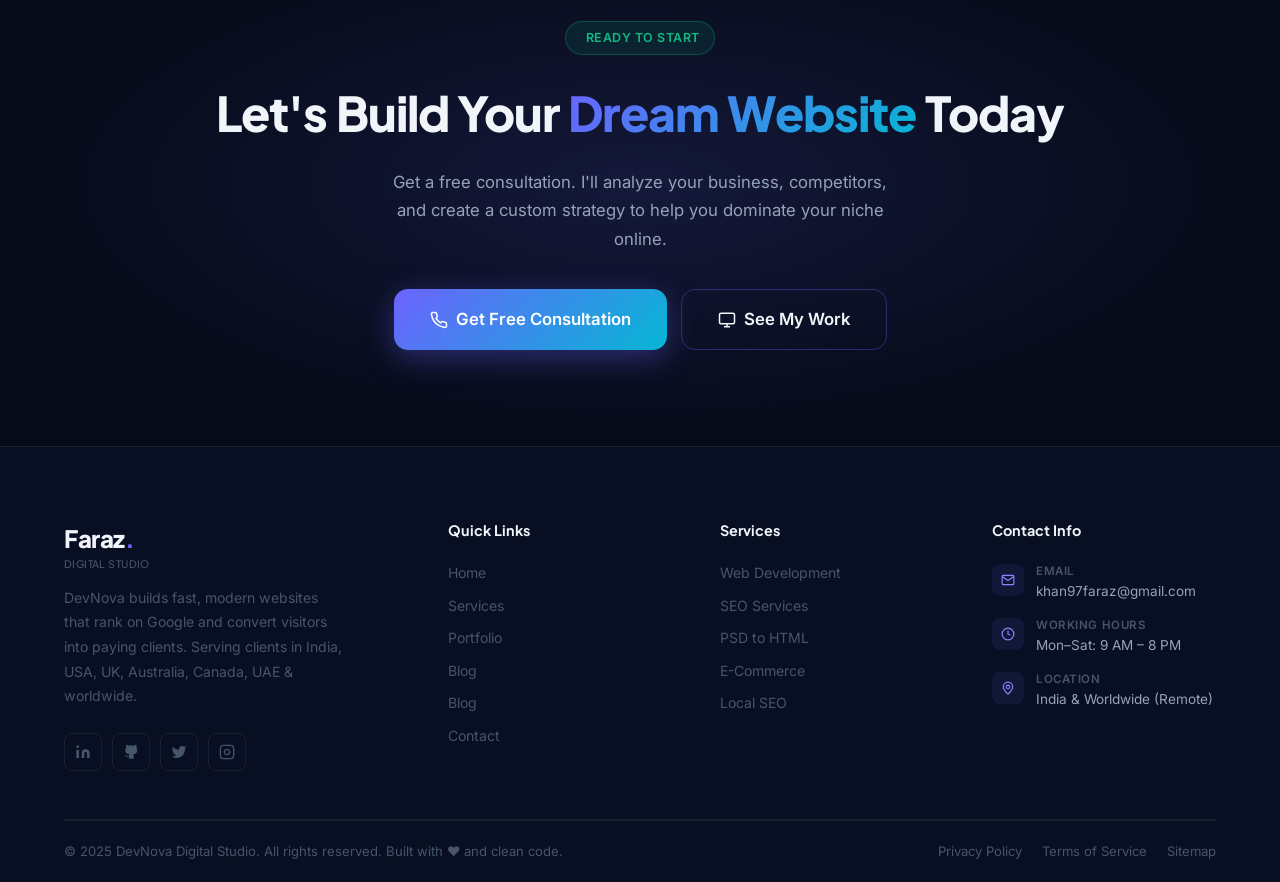
==== commit 75997aee: "Fix availability badge and response badges styling - Replace clunky availability-status + response-b" ====
--- a/index.html
+++ b/index.html
@@ -258,10 +258,10 @@
     <div class="hero-inner">
       <!-- Content -->
       <div class="hero-content">
-        <div class="availability-status">
-          <span class="avail-dot"></span>
-          Available for New Projects
-          <span class="avail-spots">2 spots left</span>
+        <div style="display:inline-flex;align-items:center;gap:8px;background:rgba(16,185,129,0.08);border:1px solid rgba(16,185,129,0.2);border-radius:100px;padding:7px 16px;margin-bottom:24px;">
+          <span style="width:8px;height:8px;background:#10B981;border-radius:50%;display:block;animation:pulse 2s infinite;flex-shrink:0;"></span>
+          <span style="font-size:0.82rem;font-weight:600;color:#10B981;">Available for New Projects</span>
+          <span style="background:#10B981;color:#fff;font-size:0.68rem;font-weight:800;padding:2px 9px;border-radius:100px;letter-spacing:0.02em;">2 spots left</span>
         </div>
 
         <h1 class="hero-title">
